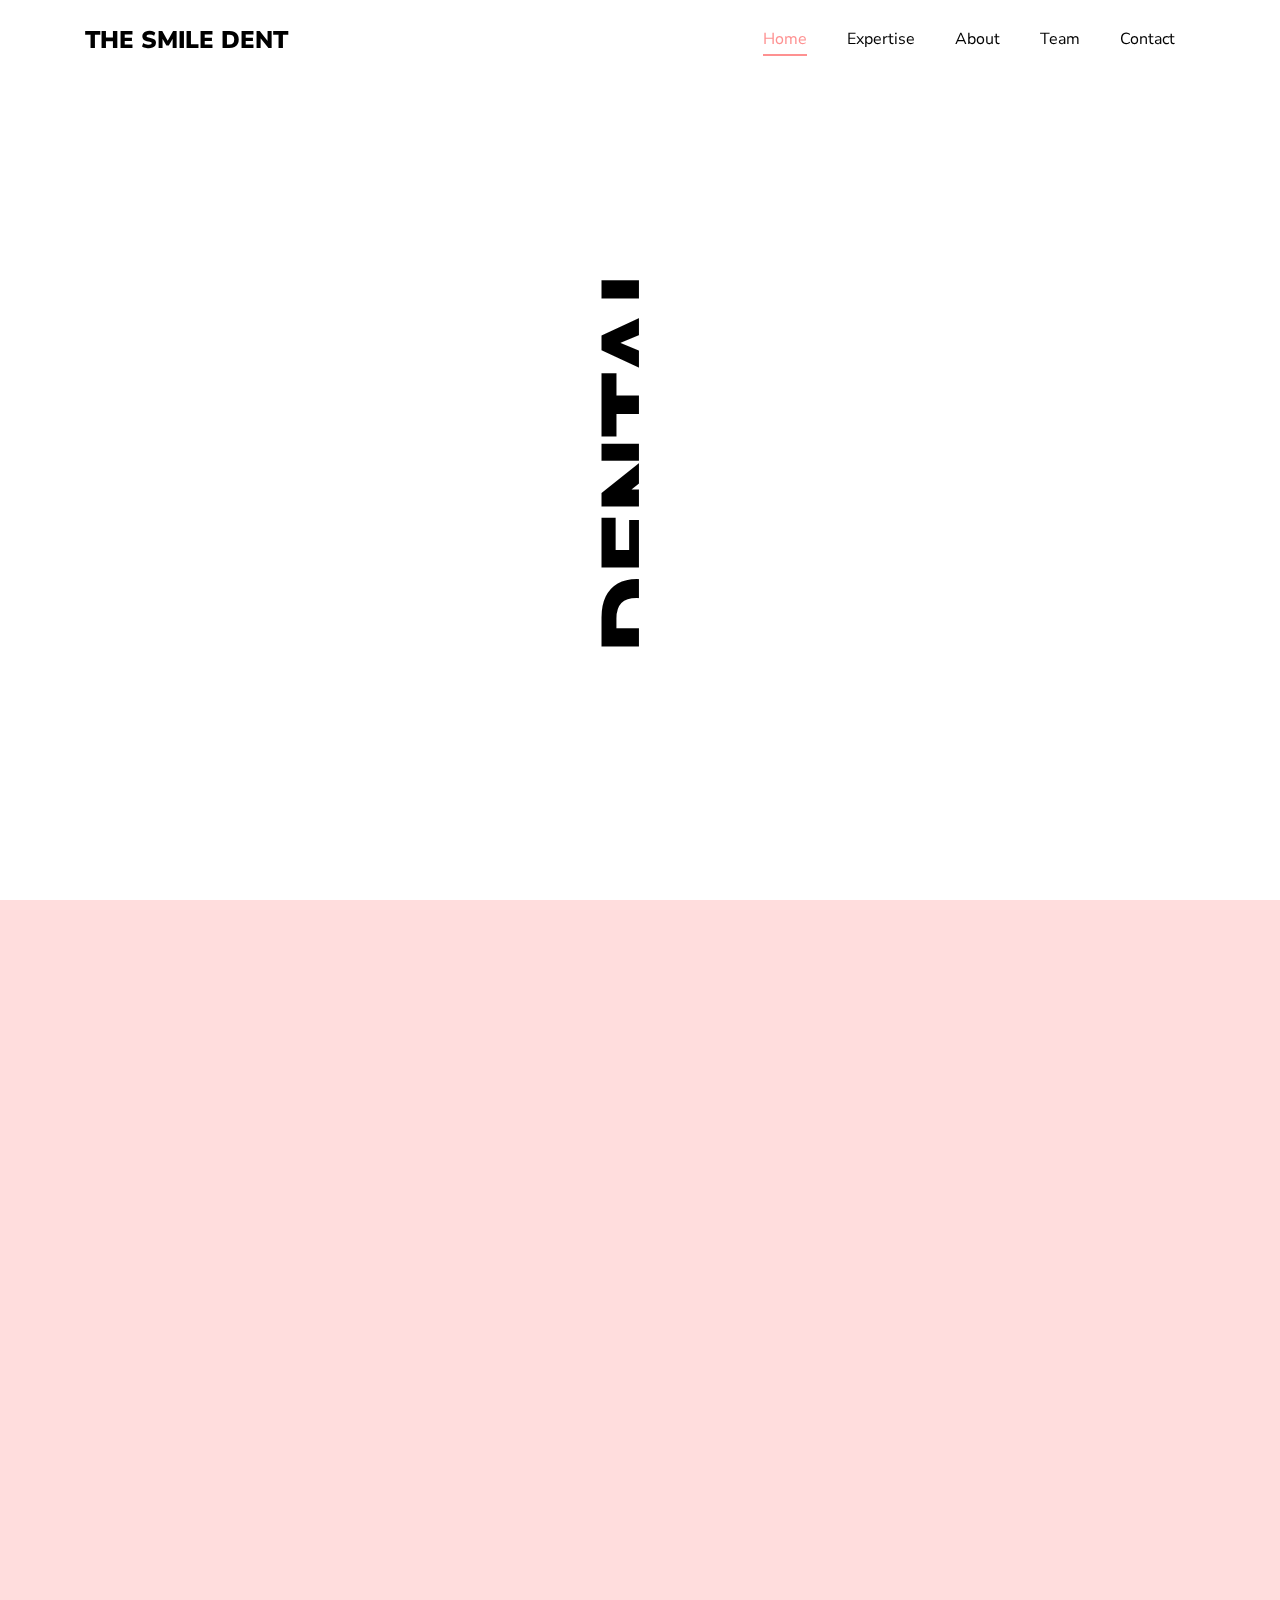
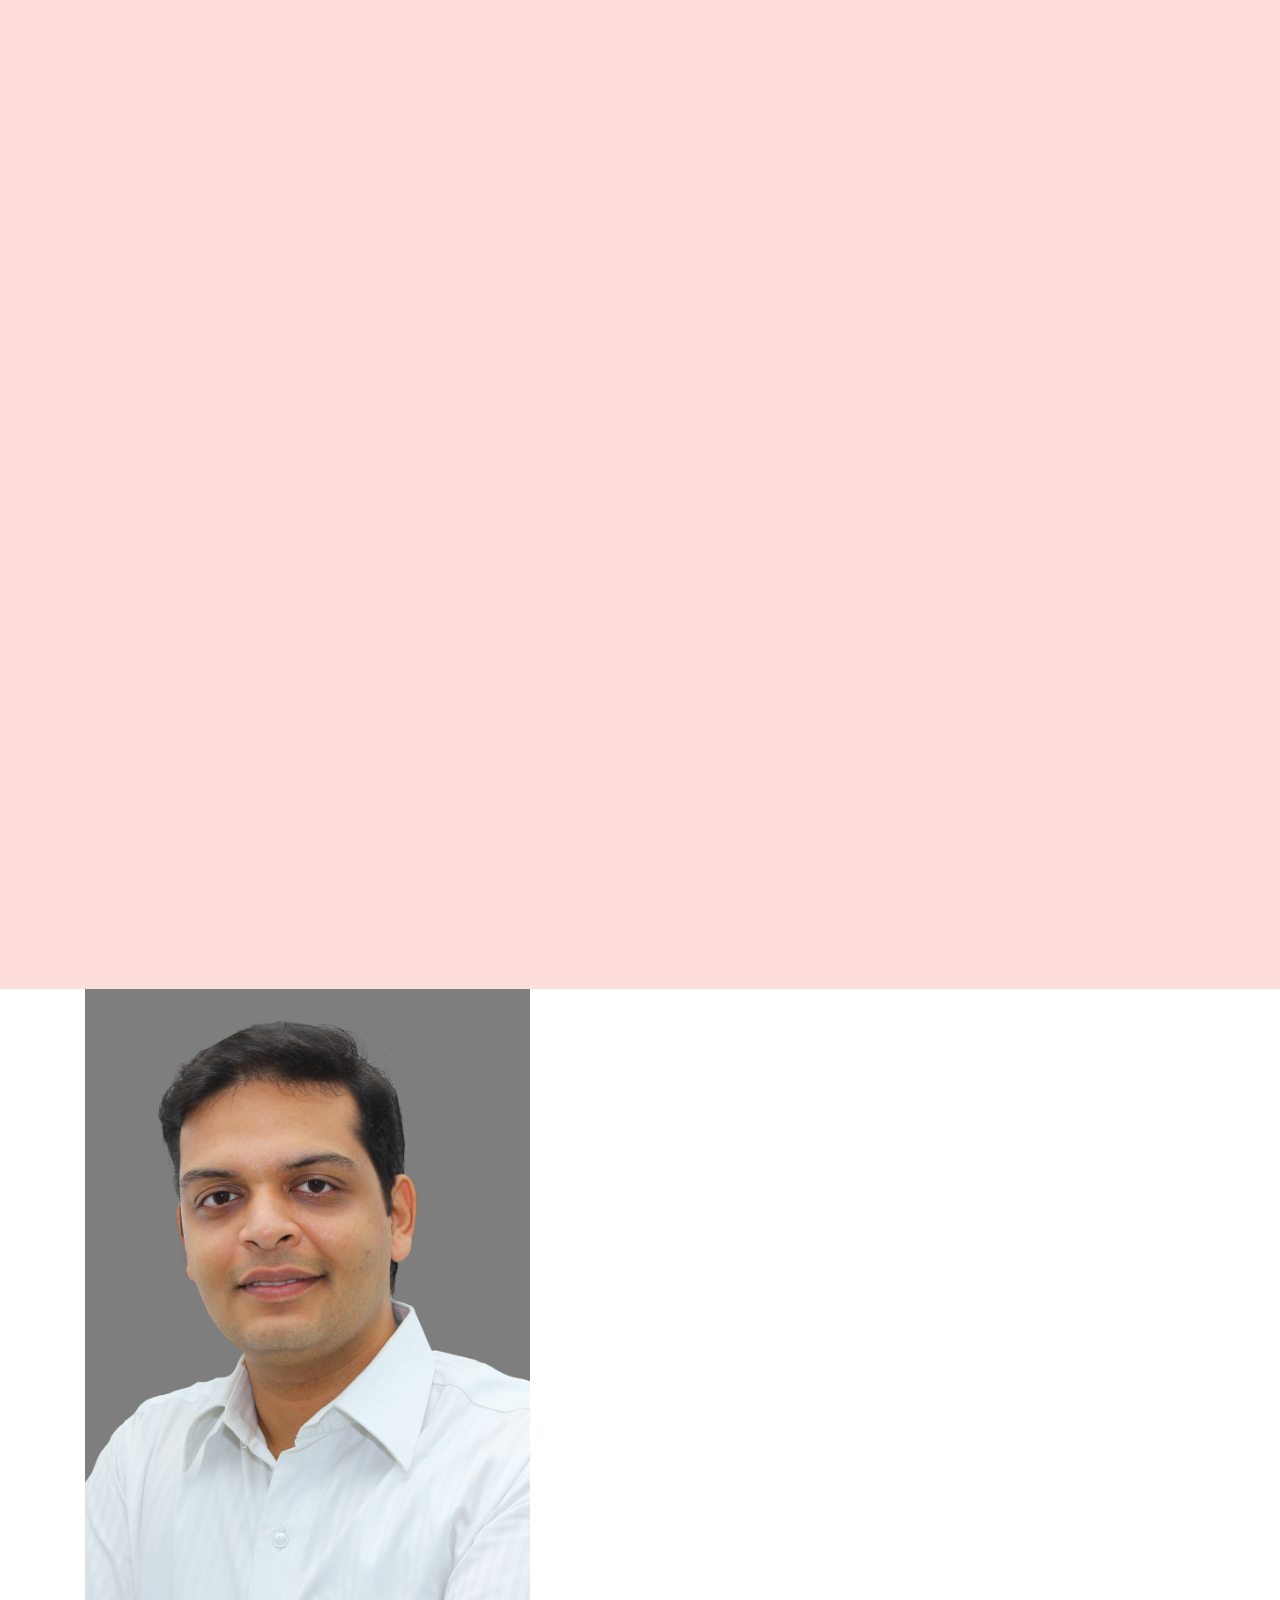
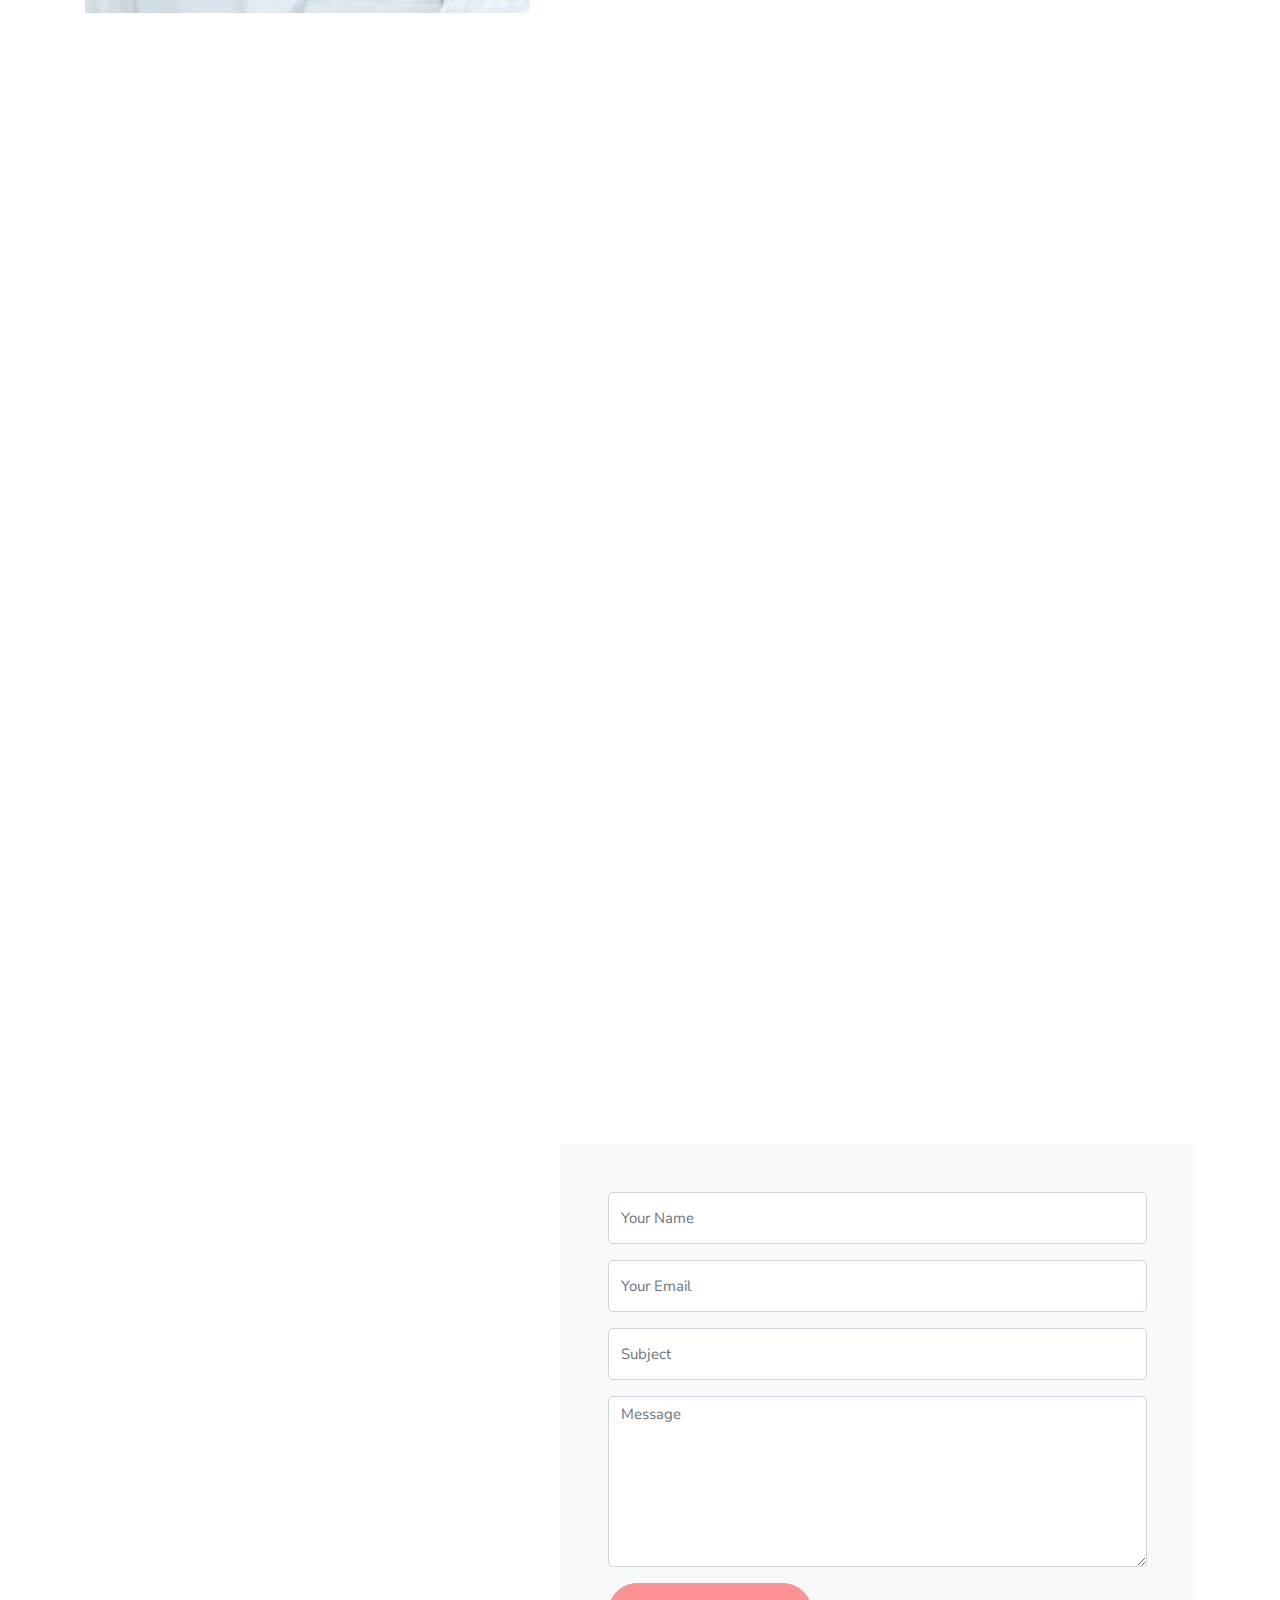
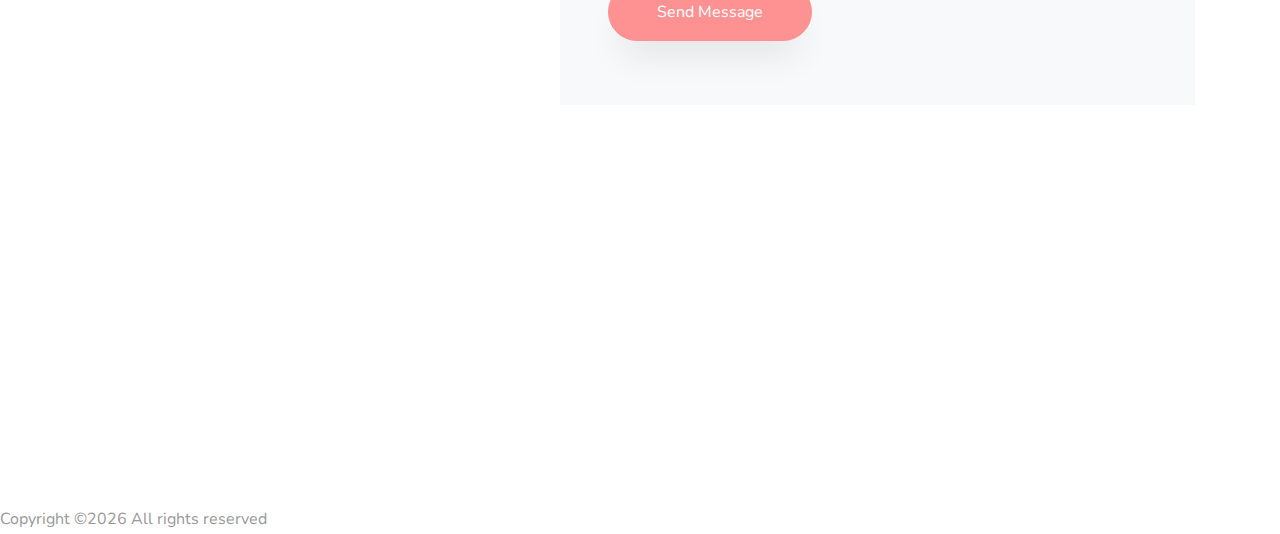
==== index.html @ e366b514 "suman" ====
<!DOCTYPE html>
<html lang="en">
  <head>
    <title>Dr. Suman Bohra</title>
    <meta charset="utf-8">
    <meta name="viewport" content="width=device-width, initial-scale=1, shrink-to-fit=no">
    
    <link href="https://fonts.googleapis.com/css?family=Nunito+Sans:200,300,400,600,700,800,900" rel="stylesheet">

    <link rel="stylesheet" href="css/open-iconic-bootstrap.min.css">
    <link rel="stylesheet" href="css/animate.css">
    
    <link rel="stylesheet" href="css/owl.carousel.min.css">
    <link rel="stylesheet" href="css/owl.theme.default.min.css">
    <link rel="stylesheet" href="css/magnific-popup.css">

    <link rel="stylesheet" href="css/aos.css">

    <link rel="stylesheet" href="css/ionicons.min.css">
    
    <link rel="stylesheet" href="css/flaticon.css">
    <link rel="stylesheet" href="css/icomoon.css">
    <link rel="stylesheet" href="css/style.css">
  </head>
  <body data-spy="scroll" data-target=".site-navbar-target" data-offset="300">
	  
	  
    <nav class="navbar navbar-expand-lg navbar-dark ftco_navbar bg-dark ftco-navbar-light site-navbar-target" id="ftco-navbar">
	    <div class="container">
	      <a class="navbar-brand" href="index.html">The Smile Dent</a>
	      <button class="navbar-toggler js-fh5co-nav-toggle fh5co-nav-toggle" type="button" data-toggle="collapse" data-target="#ftco-nav" aria-controls="ftco-nav" aria-expanded="false" aria-label="Toggle navigation">
	        <span class="oi oi-menu"></span> Menu
	      </button>

	      <div class="collapse navbar-collapse" id="ftco-nav">
	        <ul class="navbar-nav nav ml-auto">
	          <li class="nav-item"><a href="#home-section" class="nav-link"><span>Home</span></a></li>
<!-- 	          <li class="nav-item"><a href="#programs-section" class="nav-link"><span>Programs</span></a></li>
 -->	          
 <!-- <li class="nav-item"><a href="#services-section" class="nav-link"><span>Services</span></a></li> -->
	          <li class="nav-item"><a href="#schedule-section" class="nav-link"><span>Expertise</span></a></li>
	          <li class="nav-item"><a href="#about-section" class="nav-link"><span>About</span></a></li>
	          <li class="nav-item"><a href="#coaches-section" class="nav-link"><span>Team</span></a></li>
	          <li class="nav-item"><a href="#contact-section" class="nav-link"><span>Contact</span></a></li>
	        </ul>
	      </div>
	    </div>
	  </nav>
	  <section id="home-section" class="hero">
		  <div class="home-slider js-fullheight owl-carousel">
	      <div class="slider-item js-fullheight">
	      	<div class="overlay"></div>
	        <div class="container-fluid p-0">
	          <div class="row d-md-flex no-gutters slider-text js-fullheight align-items-center justify-content-end" data-scrollax-parent="true">
	          	<div class="one-third order-md-last img js-fullheight" style="background-image:url(images/suman_1.jpg);">
	          		<h3 class="vr" style="background-image: url(images/divider.jpg);">DENTAL</h3>
	          	</div>
		          <div class="one-forth d-flex js-fullheight align-items-center ftco-animate" data-scrollax=" properties: { translateY: '70%' }">
		          	<div class="text">
		          		<span class="subheading">Dr. Suman Bohra</span>
			            <h1 class="mb-4 mt-3">Get A <span>Clear</span> White <span>Teeth</span></h1>
			            <p>Real happiness is when my patients say they are able to eat comfortably now</p>
			            
<!-- 			            <p><a href="#" class="btn btn-primary px-5 py-3 mt-3">Join with us</a></p>
 -->		            </div>
		          </div>
	        	</div>
	        </div>
	      </div>

	      <div class="slider-item js-fullheight">
	      	<div class="overlay"></div>
	        <div class="container-fluid p-0">
	          <div class="row d-flex no-gutters slider-text js-fullheight align-items-center justify-content-end" data-scrollax-parent="true">
	          	<div class="one-third order-md-last img js-fullheight" style="background-image:url(images/suman_5.jpg);">
	          		<h3 class="vr" style="background-image: url(images/divider.jpg);">CLINIC</h3>
	          	</div>
		          <div class="one-forth d-flex js-fullheight align-items-center ftco-animate" data-scrollax=" properties: { translateY: '70%' }">
		          	<div class="text">
		          		<span class="subheading">Dr. Suman Bohra</span>
			            <h1 class="mb-4 mt-3">Pain is <span>Temporary</span> But Glory is <span>Forever</span></h1>
			            <p>We are best known for the our GENTLENESS with which we treat you</p>
			            
<!-- 			            <p><a href="#" class="btn btn-primary px-5 py-3 mt-3">Join with us</a></p>
 -->		            </div>
		          </div>
	        	</div>
	        </div>
	      </div>
	    </div>
    </section>
		
<!-- 		<section class="ftco-section ftco-services ftco-no-pt ftco-no-pb">
      <div class="container">
        <div class="row no-gutters services-section">
          <div class="col-md-4 d-flex align-self-stretch ftco-animate">
            <div class="media block-6 services text-center d-block">
              <div class="icon"><span class="flaticon-body"></span></div>
              <div class="media-body">
                <h3 class="heading mb-3">Free CheckUP</h3>
                <p>A small river named Duden flows by their place and supplies it with the necessary regelialia. It is a paradisematic country, in which roasted parts of sentences fly into your mouth.</p>
                <p><a href="#" class="btn btn-primary">Read more</a></p>
              </div>
            </div>      
          </div>
          <div class="col-md-4 d-flex align-self-stretch ftco-animate">
            <div class="media block-6 services services-2 text-center d-block">
              <div class="icon"><span class="flaticon-diet"></span></div>
              <div class="media-body">
                <h3 class="heading mb-3">35% Discount</h3>
                <p>A small river named Duden flows by their place and supplies it with the necessary regelialia. It is a paradisematic country, in which roasted parts of sentences fly into your mouth.</p>
                <p><a href="#" class="btn btn-primary">Read more</a></p> 
              </div>
            </div>    
          </div>
          <div class="col-md-4 d-flex align-self-stretch ftco-animate">
            <div class="media block-6 services text-center d-block">
              <div class="icon"><span class="flaticon-running"></span></div>
              <div class="media-body">
                <h3 class="heading mb-3">Free Testing</h3>
                <p>A small river named Duden flows by their place and supplies it with the necessary regelialia. It is a paradisematic country, in which roasted parts of sentences fly into your mouth.</p>
                <p><a href="#" class="btn btn-primary">Read more</a></p> 
              </div>
            </div>      
          </div>
        </div>
      </div>
    </section>
 -->

		<section class="ftco-section ftco-schedule" id="schedule-section">
      <div class="container">
        <div class="row justify-content-center pb-5">
	        <div class="col-md-12 heading-section text-center ftco-animate">
	        	<span class="subheading">Expertise</span>
	          <h2 class="mb-4">We are Experts at</h2>
	          <p>Far far away, behind the word mountains, far from the countries Vokalia and Consonantia</p>
	        </div>
	      </div>
	      <div class="ftco-schedule">
					<div class="row">
            <div class="col-md-4 nav-link-wrap">
	            <div class="nav flex-column nav-pills" id="v-pills-tab" role="tablist" aria-orientation="vertical">
	              <a class="nav-link ftco-animate active" id="v-pills-8-tab" data-toggle="pill" href="#v-pills-8" role="tab" aria-controls="v-pills-8" aria-selected="true">Dental Implants <span></span></a>

	              <a class="nav-link ftco-animate" id="v-pills-9-tab" data-toggle="pill" href="#v-pills-9" role="tab" aria-controls="v-pills-9" aria-selected="false">Cosmetic Surgery <span></span></a>

	              <a class="nav-link ftco-animate" id="v-pills-10-tab" data-toggle="pill" href="#v-pills-10" role="tab" aria-controls="v-pills-10" aria-selected="false">Complete Bit Reconstruction <span></span></a>

	              <a class="nav-link ftco-animate" id="v-pills-11-tab" data-toggle="pill" href="#v-pills-11" role="tab" aria-controls="v-pills-11" aria-selected="false">Smile design/ Dental veneers<span></span></a>

	              <a class="nav-link ftco-animate" id="v-pills-12-tab" data-toggle="pill" href="#v-pills-12" role="tab" aria-controls="v-pills-12" aria-selected="false">Replacement of missing teeth<span></span></a>

	              <a class="nav-link ftco-animate" id="v-pills-13-tab" data-toggle="pill" href="#v-pills-13" role="tab" aria-controls="v-pills-13" aria-selected="false">Dental sleep apnea<span></span></a>

                <a class="nav-link ftco-animate" id="v-pills-14-tab" data-toggle="pill" href="#v-pills-14" role="tab" aria-controls="v-pills-14" aria-selected="false">Orofacial<span></span></a>

                <a class="nav-link ftco-animate" id="v-pills-15-tab" data-toggle="pill" href="#v-pills-15" role="tab" aria-controls="v-pills-14" aria-selected="false">Root canal treatment<span></span></a>

                <a class="nav-link ftco-animate" id="v-pills-16-tab" data-toggle="pill" href="#v-pills-16" role="tab" aria-controls="v-pills-16" aria-selected="false">Teeth Alignment<span></span></a>

              <a class="nav-link ftco-animate" id="v-pills-17-tab" data-toggle="pill" href="#v-pills-17" role="tab" aria-controls="v-pills-17" aria-selected="false">Others<span></span></a>
	            </div>
	          </div>
	          <div class="col-md-8 tab-wrap">
	            
	            <div class="tab-content" id="v-pills-tabContent">

	              <div class="tab-pane fade show active" id="v-pills-8" role="tabpanel" aria-labelledby="day-8-tab">
	              	<div class="coach-wrap ftco-animate d-sm-flex">
	              		<div class="img coach-img" style="background-image: url(images/writeuppart2/implants_1.jpg);"></div>
	              		<div class="text pl-md-5">
<!-- 	              			<span class="time">08:00AM - 10:00AM</span>
 -->	              			<h2><a href="#">What is it?</a></h2>
	              			<p>Dental Implants is the most preferred modern way for replacing the
missing teeth. They are tissue friendly titanium structures which when inserted in the jaw bone
acts as a artificial root on which the tooth is fixed..</p>
	              		</div>
	              	</div>
	              	<div class="coach-wrap ftco-animate d-sm-flex">
	              		<div class="img coach-img" style="background-image: url(images/writeuppart2/implants_2.jpg);"></div>
	              		<div class="text pl-md-5">
<!-- 	              			<span class="time">08:00AM - 10:00AM</span>
 -->	              			<h2><a href="#">Benefits</a></h2>

	              			<span class="icon-paper-plane"></span>&emsp;Fixed replacement of missing teeth( single/multiple teeth in one or both the jaws)<br>
                      <span class="icon-paper-plane"></span>&emsp;Improves chewing efficiency<br>
                      <span class="icon-paper-plane"></span>&emsp;Preserves and maintains your bone and gums<br>
                      <span class="icon-paper-plane"></span>&emsp;Your adjacent teeth are not disturbed during the entire procedure unlike crowns and bridges.<br>
	              		</ul>
	              		</div>
	              	</div>
	              	<div class="coach-wrap ftco-animate d-sm-flex">
	              		<div class="img coach-img" style="background-image: url(images/writeuppart2/implants_2.jpg);"></div>
	              		<div class="text pl-md-5">
	              			<!-- <span class="time">08:00AM - 10:00AM</span> -->
	              			<h2><a href="#">FAQs</a></h2>
	              			<span class="icon-paper-plane"></span>&emsp;<b>Are dental implants procedure painful?</b> Dental implant procedures is relatively simple when compared to dental extractions<br>
                      <span class="icon-paper-plane"></span>&emsp;<b>Is there a age limit for dental implant procedure?</b> Age is not a limit to undergo dental implant procedure. The only important factor is that the person should be healthy and should not have any major systemic disease.<br>
                      <span class="icon-paper-plane"></span>&emsp;<b>Can I get my artificial Teeth in the same day?</b> YES...if your bone quality is good our team can provide you a artificial fixed teeth the same day of implant surgery.  <br>
                      <span class="icon-paper-plane"></span>&emsp;<b>Best time to place an Implant</b> Best time to place an implant is during the time of tooth extraction itself as it can avoid bone-loss which normally occurs after tooth extraction.<br>  
                      <span class="icon-paper-plane"></span>&emsp;<b>I got my tooth removed few months/years back can I undergo dental implants procedure now?</b>  Most often bone-loss occurs if u don’t replace your missing tooth immediately. In those cases an additional bone and gum grafting procedure is required to re-build the lost bone and then place an implant. 
	              		</div>
	              	</div>
	              </div>

	              <div class="tab-pane fade" id="v-pills-9" role="tabpanel" aria-labelledby="v-pills-day-9-tab">
	              	<div class="coach-wrap ftco-animate d-sm-flex">
	              		<div class="img coach-img" style="background-image: url(images/writeuppart2/cosmetic_2.jpg);"></div>
	              		<div class="text pl-md-5">
	              			<h2><a href="#">What is cosmetic dentistry all about?</a></h2>
	              			<p>Creating  a smile that becomes your identity. It’s all about making one to “feel good” and “being confident”.</p>
	              		</div>
	              	</div>
	              	<div class="coach-wrap ftco-animate d-sm-flex">
	              		<div class="img coach-img" style="background-image: url(images/writeuppart2/cosmetic_1.jpg);"></div>
	              		<div class="text pl-md-5">
	              			<h2><a href="#">Titbits!</a></h2>
	              			<span class="icon-paper-plane"></span>&emsp;<b>What makes Dr.Suman and his team unique when it comes to Cosmetic dentistry?</b>
  Understanding the needs of the patient and in-depth knowledge of colour science of various advanced dental restorative materials and technology to get a perfect natural looking restoration both in terms of function and esthetics. <br>
                      <span class="icon-paper-plane"></span>&emsp;<b>Do  you have Crooked teeth, fractured or discoloured teeth ,Gummy smile ?</b>
Depending upon the given clinical situation and need our team will use a combination of treatment modalities to achieve a ideal outcome. It might involve a simple tooth coloured filling, bleaching, laser depigmentations or braces in combinations.<br>
                      <span class="icon-paper-plane"></span>&emsp;<b>Is there a age limit for Cosmetic dental procedures?</b>
There is no age limit- as long as your gums and teeth are healthy it can be done. 

	              		</div>
	              	</div>
<!-- 	              	<div class="coach-wrap ftco-animate d-sm-flex">
	              		<div class="img coach-img" style="background-image: url(images/trainer-2.jpg);"></div>
	              		<div class="text pl-md-5">
	              			<h2><a href="#">Basic Exercies for Begginer</a></h2>
	              			<p>A small river named Duden flows by their place and supplies it with the necessary regelialia. It is a paradisematic country, in which roasted parts of sentences fly into your mouth.</p>
	              			<h3 class="coach-name">&mdash; <a href="#">Jason Davis</a> <span class="position">Body Building</span></h3>
	              		</div>
	              	</div> -->
	              </div>

	              <div class="tab-pane fade" id="v-pills-10" role="tabpanel" aria-labelledby="v-pills-day-10-tab">
	              	<div class="coach-wrap ftco-animate d-sm-flex">
	              		<div class="img coach-img" style="background-image: url(images/writeuppart2/cbr.jpg);"></div>
	              		<div class="text pl-md-5">
	              			<h2><a href="#">How it is done?</a></h2>
	              			  Dr.Suman first takes a complete history to identify the cause and the amount of tooth structure that is lost and depending on that he customizes a treatment plan for you. Based on the plan he explains you what are the various options and guides you to choose a plan that is best for you.

	              		</div>
	              	</div>
	              	<div class="coach-wrap ftco-animate d-sm-flex">
	              		<div class="img coach-img" style="background-image: url(images/writeuppart2/cbr.jpg);"></div>
	              		<div class="text pl-md-5">
	              			<h2><a href="#">Does it mean all the worn and damaged teeth will be removed?</a></h2>
	              			
NO...Preserving and retaining your natural teeth as much as possible is always our primary goal. Our aim to rebuild the structure that is lost utilizing your remaining healthy teeth.

	              		</div>
	              	</div>
	              	<div class="coach-wrap ftco-animate d-sm-flex">
	              		<div class="img coach-img" style="background-image: url(images/writeuppart2/cbr.jpg);"></div>
	              		<div class="text pl-md-5">
	              			<h2><a href="#">Can I eat and chew after my bite reconstruction?</a></h2>

YES...The whole idea of bite reconstruction therapy  is to make you eat comfortable and feel good. 

	              		</div>
	              	</div>
	              </div>

	              <div class="tab-pane fade" id="v-pills-11" role="tabpanel" aria-labelledby="v-pills-day-11-tab">
	              	<div class="coach-wrap ftco-animate d-sm-flex">
	              		<div class="img coach-img" style="background-image: url(images/writeuppart2/cosmetic_1.jpg);"></div>
	              		<div class="text pl-md-5">
	              			<h2><a href="#">How can I improve my smile?</a></h2>
                  You can now improve your smile by altering the colour, shape, size of your teeth with  the help of dental ceramic veneers.
	              		</div>
	              	</div>
	              	<div class="coach-wrap ftco-animate d-sm-flex">
	              		<div class="img coach-img" style="background-image: url(images/writeuppart2/cosmetic_1.jpg);"></div>
	              		<div class="text pl-md-5">
	              			<h2><a href="#">Smile makeover how is it done</a></h2>
	              			We follow a unique protocol. We initially have  a in-depth understanding the kind of smile which our client desires. Then we collect all the records like your photographs, teeth and biting position. Based on this we analyze and design your smile in specialized software and come up with a trial smile for you to look and feel it.... Once you approve this then only your real treatment begins.
	              		</div>
	              	</div>
	              	<div class="coach-wrap ftco-animate d-sm-flex">
	              		<div class="img coach-img" style="background-image: url(images/writeuppart2/cosmetic_1.jpg);"></div>
	              		<div class="text pl-md-5">
	              			<h2><a href="#">Does smile makeover with dental veneers will affect/damage my healthy teeth? </a></h2>
	              			Absolutely NO...The beauty of this treatment is that they least minimal or sometimes non-invasive. Which means it will not damage nor affect your teeth.</h3>
	              		</div>
	              	</div>
                  <div class="coach-wrap ftco-animate d-sm-flex">
                    <div class="img coach-img" style="background-image: url(images/writeuppart2/cosmetic_1.jpg);"></div>
                    <div class="text pl-md-5">
                      <h2><a href="#">Does smile makeover with dental veneers will affect/damage my healthy teeth? </a></h2>
                      Absolutely NO...The beauty of this treatment is that they least minimal or sometimes non-invasive. Which means it will not damage nor affect your teeth.</h3>
                    </div>
                  </div>
	              </div>

	              <div class="tab-pane fade" id="v-pills-12" role="tabpanel" aria-labelledby="v-pills-day-12-tab">
	              	<div class="coach-wrap ftco-animate d-sm-flex">
	              		<div class="img coach-img" style="background-image: url(images/writeuppart2/DENTURES.jpg);"></div>
	              		<div class="text pl-md-5">
	              			<h2><a href="#">What are the ways to replace my missing teeth?</a></h2>
	              			<span class="icon-paper-plane"></span>&emsp;removable dentures<br>
                <span class="icon-paper-plane"></span>&emsp;fixed replacement using neighbouring teeth or  Dental Implants.

	              		</div>
	              	</div>
	              	<div class="coach-wrap ftco-animate d-sm-flex">
	              		<div class="img coach-img" style="background-image: url(images/writeuppart2/DENTURES.jpg);"></div>
	              		<div class="text pl-md-5">
	              			<h2><a href="#">What is the most preferred way to replace a missing teeth?</a></h2>
	              			 Dental implants are the most preferred way to replace a missing teeth as the neighbouring teeth are left untouched.
	              		</div>
	              	</div>
	              	<div class="coach-wrap ftco-animate d-sm-flex">
	              		<div class="img coach-img" style="background-image: url(images/writeuppart2/DENTURES.jpg);"></div>
	              		<div class="text pl-md-5">
	              			<h2><a href="#">What will happen if I don’t replace my missing teeth?</a></h2>
	              			First initial few months/years nothing might be noticed but gradually the bone where the teeth was removed is lost and neighbouring teeth might tilt in the empty space and the alignment changes.
	              		</div>
	              	</div>
                  <div class="coach-wrap ftco-animate d-sm-flex">
                    <div class="img coach-img" style="background-image: url(images/writeuppart2/DENTURES.jpg);"></div>
                    <div class="text pl-md-5">
                      <h2><a href="#">My dentures are loose is there any solution? </a></h2>
                      Dental Implants can act as an anchorage and give support to the dentures
                    </div>
                  </div>
                  <div class="coach-wrap ftco-animate d-sm-flex">
                    <div class="img coach-img" style="background-image: url(images/writeuppart2/DENTURES.jpg);"></div>
                    <div class="text pl-md-5">
                      <h2><a href="#">Can I get my removable dentures fully fixed?</a></h2>
                       With dental implants therapy it is now possible to get your dentures fully fixed.
                    </div>
                  </div>
	              </div>

	              <div class="tab-pane fade" id="v-pills-13" role="tabpanel" aria-labelledby="v-pills-day-13-tab">
	              	<div class="coach-wrap ftco-animate d-sm-flex">
	              		<div class="img coach-img" style="background-image: url(images/writeuppart2/snoring.jpg);"></div>
	              		<div class="text pl-md-5">
	              			<h2><a href="#">What is snoring?</a></h2>
	              			A hoarse sound from nose or mouth that occurs when breathing is partially obstructed while sleeping.
	              		</div>
	              	</div>
	              	<div class="coach-wrap ftco-animate d-sm-flex">
	              		<div class="img coach-img" style="background-image: url(images/writeuppart2/snoring1.jpg);"></div>
	              		<div class="text pl-md-5">
	              			<h2><a href="#">What if I leave my snoring untreated ?</a></h2>
	              			If left untreated snoring can often escalates to full OSA where the narrow airway is now completely blocked.
	              		</div>
	              	</div>
	              	<div class="coach-wrap ftco-animate d-sm-flex">
	              		<div class="img coach-img" style="background-image: url(images/writeuppart2/snoring2.jpg);"></div>
	              		<div class="text pl-md-5">
	              			<h2><a href="#">What is obstructive sleep apnea (OSA)?</a></h2>
	              			It is a condition when the body stops breathing  for few seconds and this episodes continues the whole night.
	              		</div>
	              	</div>
                  <div class="coach-wrap ftco-animate d-sm-flex">
                    <div class="img coach-img" style="background-image: url(images/writeuppart2/snoring3.jpg);"></div>
                    <div class="text pl-md-5">
                      <h2><a href="#">Are dental appliances effective in stopping snoring ? </a></h2>
                      Yes..Mandibular advancement devices are very effective and proven to control snoring to great extent.
                    </div>
                  </div>
	              </div>

	              <div class="tab-pane fade" id="v-pills-14" role="tabpanel" aria-labelledby="v-pills-day-14-tab">
	              	<div class="coach-wrap ftco-animate d-sm-flex">
	              		<div class="img coach-img" style="background-image: url(images/writeuppart2/orofacial1.jpg);"></div>
	              		<div class="text pl-md-5">
	              			<h2><a href="#">Does all the pain that is felt in Face and around the TMJ is only because of teeth ?</a></h2>
	              			No...There are various other  medical conditions which often refer pain to face and associated structures..
	              		</div>
	              	</div>
	              	<div class="coach-wrap ftco-animate d-sm-flex">
	              		<div class="img coach-img" style="background-image: url(images/writeuppart2/orofacial2.jpg);"></div>
	              		<div class="text pl-md-5">
	              			<h2><a href="#">Who does a dental pain differ from any other pain in face ?</a></h2>
	              			Dental pain typically arises from a decayed or affected teeth whereas  the facial pain persists even  when the teeth looks generally healthy.  
	              		</div>
	              	</div>
	              	<div class="coach-wrap ftco-animate d-sm-flex">
	              		<div class="img coach-img" style="background-image: url(images/writeuppart2/orofacial3.jpg);"></div>
	              		<div class="text pl-md-5">
	              			<h2><a href="#">How is the TMJ/orofacial pain treated ?</a></h2>
	              			Based on elaborate medical/dental history the first and primary step is to differentiate the origin and cause of the pain. Based on this diagnosis a treatment plan is prescribed.
	              		</div>
	              	</div>
	              </div>


                <div class="tab-pane fade" id="v-pills-15" role="tabpanel" aria-labelledby="v-pills-day-15-tab">
                  <div class="coach-wrap ftco-animate d-sm-flex">
                    <div class="img coach-img" style="background-image: url(images/writeuppart2/root-canal-treatment.jpg);"></div>
                    <div class="text pl-md-5">
                      <h2><a href="#">What is Root Canal treatment?</a></h2>
                      When a tooth is damaged because of caries and left untreated the infection spreads to the root and the nerve is affected and causes pain. Sometimes fractured teeth also injures the nerve. In such cases to resolve the pain and infection the entire canal is cleaned and filled with a biocompatible material. 
                    </div>
                  </div>
                  <div class="coach-wrap ftco-animate d-sm-flex">
                    <div class="img coach-img" style="background-image: url(images/writeuppart2/root-canal-treatment.jpg);"></div>
                    <div class="text pl-md-5">
                      <h2><a href="#">Benefits of root canal treatment</a></h2>
 The biggest advantage of Root Canal Treatment  is that your natural teeth can be saved and brought back to function despite being infected or fractured.
                    </div>
                  </div>
                  <div class="coach-wrap ftco-animate d-sm-flex">
                    <div class="img coach-img" style="background-image: url(images/writeuppart2/root-canal-treatment.jpg);"></div>
                    <div class="text pl-md-5">
                      <h2><a href="#">How may visits  root canal treatment requires?</a></h2>
                    Root canal treatments can be completed in single visit and it takes an hour to complete. However if there are any signs of active infection we prefer two visits.
                    </div>
                  </div>
                  <div class="coach-wrap ftco-animate d-sm-flex">
                    <div class="img coach-img" style="background-image: url(images/writeuppart2/root-canal-treatment.jpg);"></div>
                    <div class="text pl-md-5">
                      <h2><a href="#">    Are root canal treatment painful?</a></h2>
                    Root canal treatment  is generally  PAIN-Free as it is done under local anaesthesia.
                    </div>
                  </div>
                </div>



                <div class="tab-pane fade" id="v-pills-16" role="tabpanel" aria-labelledby="v-pills-day-16-tab">
                  <div class="coach-wrap ftco-animate d-sm-flex">
                    <div class="img coach-img" style="background-image: url(images/writeuppart2/cosmetic_1.jpg);"></div>
                    <div class="text pl-md-5">
                      <h2><a href="#">What are the problems if my teeth are crooked?</a></h2>
People with crooked teeth often complain about  difficulty in brushing, pronouncing few specific words, difficulty in closing lips etc                    </div>
                  </div>
                  <div class="coach-wrap ftco-animate d-sm-flex">
                    <div class="img coach-img" style="background-image: url(images/writeuppart2/cosmetic_1.jpg);"></div>
                    <div class="text pl-md-5">
                      <h2><a href="#">What are the ways to align my teeth?</a></h2>
There are various types of braces in which your teeth can be aligned like Metal braces, Ceramic braces and transparent aligners. 
                    </div>
                  </div>
                  <div class="coach-wrap ftco-animate d-sm-flex">
                    <div class="img coach-img" style="background-image: url(images/writeuppart2/cosmetic_1.jpg);"></div>
                    <div class="text pl-md-5">
                      <h2><a href="#">Until what age can I align my teeth ?</a></h2>
There is no age limit to align your teeth. All that is needed is that your teeth and gums should be healthy.                     </div>
                  </div>
                  <div class="coach-wrap ftco-animate d-sm-flex">
                    <div class="img coach-img" style="background-image: url(images/writeuppart2/cosmetic_1.jpg);"></div>
                    <div class="text pl-md-5">
                      <h2><a href="#">What is so unique with the braces therapy at The Smile Dent?</a></h2>
Based on our analysis of your dentition we customize these braces specifically for you according to your desired  tooth movement. It helps in achieving complete control of your tooth movement.
                    </div>
                  </div>
                </div>


                <div class="tab-pane fade" id="v-pills-17" role="tabpanel" aria-labelledby="v-pills-day-17-tab">
                  <div class="coach-wrap ftco-animate d-sm-flex">
                    <div class="img coach-img" style="background-image: url(images/writeuppart2/cosmetic_2.jpg);"></div>
                    <div class="text pl-md-5">
                      <h2><a href="#">Gum therapies</a></h2>
                    </div>
                  </div>
                  <div class="coach-wrap ftco-animate d-sm-flex">
                    <div class="img coach-img" style="background-image: url(images/writeuppart2/cbr.jpg);"></div>
                    <div class="text pl-md-5">
                      <h2><a href="#">Kids dentistry</a></h2>
                    </div>
                  </div>
                  <div class="coach-wrap ftco-animate d-sm-flex">
                    <div class="img coach-img" style="background-image: url(images/writeuppart2/cosmetic_1.jpg);"></div>
                    <div class="text pl-md-5">
                      <h2><a href="#">General dentistry</a></h2>
                    </div>
                  </div>
                </div>

	            </div>
	          </div>
	        </div>
        </div>
	    </div>
    </section>

		<section class="ftco-counter img ftco-section ftco-no-pt ftco-no-pb" id="about-section">
    	<div class="container">
    		<div class="row d-flex">
    			<div class="col-md-6 col-lg-5 d-flex">
    				<div class="img d-flex align-self-stretch align-items-center" style="background-image:url(images/suman_4.jpg);">
    				</div>
    			</div>
    			<div class="col-md-6 col-lg-7 pl-lg-5 py-5">
    				<div class="py-md-5">
	    				<div class="row justify-content-start pb-3">
			          <div class="col-md-12 heading-section ftco-animate">
			          	<span class="subheading">Few Words About Me</span>
			            <h2 class="mb-4" style="font-size: 34px; text-transform: capitalize;">Bringings smiles for past <span class="number" data-number="20">0</span> Years</h2>
                    <p>Dr.Suman Bohra is a certified specialist in Prosthodontics. He received his Bachelor of Dental Surgery and Masters degree from Sri Ramachandra University. </p>
                      <p>A passionate and skilled clinician in the field of Dental Implants and cosmetic dentistry in which he is been trained extensively nationally and internationally. His keen interest and primary focus is minimal invasive dentistry and applications of digital dental technology  in Implant Dentistry and routine dental procedures.</p>
                       <p>He devotes most of his leisure time in achieving a perfect blend of digital technology and traditional craftsmanship. Passion for his work is quite evident in the smile of his patients. </p>
			          </div>
			        </div>
		        </div>
	        </div>
        </div>
    	</div>
    </section>

<!--     <section class="ftco-section testimony-section">
      <div class="container">
        <div class="row justify-content-center pb-3">
          <div class="col-md-7 text-center heading-section heading-section-white ftco-animate">
          	<span class="subheading">Read testimonials</span>
            <h2 class="mb-4">What Client Says</h2>
          </div>
        </div>
        <div class="row ftco-animate justify-content-center">
          <div class="col-md-12">
            <div class="carousel-testimony owl-carousel ftco-owl">
              <div class="item">
                <div class="testimony-wrap text-center py-4 pb-5">
                  <div class="user-img" style="background-image: url(images/trainer_1.jpg)">
                    <span class="quote d-flex align-items-center justify-content-center">
                      <i class="icon-quote-left"></i>
                    </span>
                  </div>
                  <div class="text px-4 pb-5">
                    <p class="mb-4">Far far away, behind the word mountains, far from the countries Vokalia and Consonantia, there live the blind texts.</p>
                    <p class="name">Jeff Freshman</p>
                    <span class="position">Artist</span>
                  </div>
                </div>
              </div>
              <div class="item">
                <div class="testimony-wrap text-center py-4 pb-5">
                  <div class="user-img" style="background-image: url(images/trainer_2.jpg)">
                    <span class="quote d-flex align-items-center justify-content-center">
                      <i class="icon-quote-left"></i>
                    </span>
                  </div>
                  <div class="text px-4 pb-5">
                    <p class="mb-4">Far far away, behind the word mountains, far from the countries Vokalia and Consonantia, there live the blind texts.</p>
                    <p class="name">Jeff Freshman</p>
                    <span class="position">Artist</span>
                  </div>
                </div>
              </div>
              <div class="item">
                <div class="testimony-wrap text-center py-4 pb-5">
                  <div class="user-img" style="background-image: url(images/trainer_3.jpg)">
                    <span class="quote d-flex align-items-center justify-content-center">
                      <i class="icon-quote-left"></i>
                    </span>
                  </div>
                  <div class="text px-4 pb-5">
                    <p class="mb-4">Far far away, behind the word mountains, far from the countries Vokalia and Consonantia, there live the blind texts.</p>
                    <p class="name">Jeff Freshman</p>
                    <span class="position">Artist</span>
                  </div>
                </div>
              </div>
              <div class="item">
                <div class="testimony-wrap text-center py-4 pb-5">
                  <div class="user-img" style="background-image: url(images/trainer-1.jpg)">
                    <span class="quote d-flex align-items-center justify-content-center">
                      <i class="icon-quote-left"></i>
                    </span>
                  </div>
                  <div class="text px-4 pb-5">
                    <p class="mb-4">Far far away, behind the word mountains, far from the countries Vokalia and Consonantia, there live the blind texts.</p>
                    <p class="name">Jeff Freshman</p>
                    <span class="position">Artist</span>
                  </div>
                </div>
              </div>
              <div class="item">
                <div class="testimony-wrap text-center py-4 pb-5">
                  <div class="user-img" style="background-image: url(images/trainer_3.jpg)">
                    <span class="quote d-flex align-items-center justify-content-center">
                      <i class="icon-quote-left"></i>
                    </span>
                  </div>
                  <div class="text px-4 pb-5">
                    <p class="mb-4">Far far away, behind the word mountains, far from the countries Vokalia and Consonantia, there live the blind texts.</p>
                    <p class="name">Jeff Freshman</p>
                    <span class="position">Artist</span>
                  </div>
                </div>
              </div>
            </div>
          </div>
        </div>
      </div>
    </section> -->

    <section class="ftco-section" id="coaches-section">
    	<div class="container">
    		<div class="row justify-content-center pb-5">
          <div class="col-md-6 heading-section text-center ftco-animate">
          	<span class="subheading">Team</span>
            <h2 class="mb-4">Our team</h2>
            <p>Teamwork makes the dream work</p>
          </div>
        </div>
        <div class="row">
					<div class="col-md-6 col-lg-6 ftco-animate">
						<div class="staff">
							<div class="img-wrap d-flex align-items-stretch">
								<div class="img" style="background-image: url(images/abi.png);"></div>
							</div>
							<div class="text d-flex align-items-center pt-3 text-center">
								<div>
									<h3 class="mb-2">Abirami</h3>
									<span class="position mb-4">Doctor</span>
									<div class="faded">
										<ul class="ftco-social text-center">
			                <li class="ftco-animate"><a href="#"><span class="icon-twitter"></span></a></li>
			                <li class="ftco-animate"><a href="#"><span class="icon-facebook"></span></a></li>
			                <li class="ftco-animate"><a href="#"><span class="icon-google-plus"></span></a></li>
			                <li class="ftco-animate"><a href="#"><span class="icon-instagram"></span></a></li>
			              </ul>
		              </div>
		            </div>
							</div>
						</div>
					</div>
					<div class="col-md-6 col-lg-6 ftco-animate">
						<div class="staff">
							<div class="img-wrap d-flex align-items-stretch">
								<div class="img align-self-stretch" style="background-image: url(images/aysha.jpg);"></div>
							</div>
							<div class="text d-flex align-items-center pt-3 text-center">
								<div>
									<h3 class="mb-2">Aysha
                  </h3>
									<span class="position mb-4">Doctor</span>
									<div class="faded">
										<ul class="ftco-social text-center">
			                <li class="ftco-animate"><a href="#"><span class="icon-twitter"></span></a></li>
			                <li class="ftco-animate"><a href="#"><span class="icon-facebook"></span></a></li>
			                <li class="ftco-animate"><a href="#"><span class="icon-google-plus"></span></a></li>
			                <li class="ftco-animate"><a href="#"><span class="icon-instagram"></span></a></li>
			              </ul>
		              </div>
		            </div>
							</div>
						</div>
					</div>

				</div>
    	</div>
    </section>

<!--     <section class="ftco-section bg-light" id="blog-section">
      <div class="container">
        <div class="row justify-content-center mb-5 pb-5">
          <div class="col-md-7 heading-section text-center ftco-animate">
            <span class="subheading">Blog</span>
            <h2 class="mb-4">Our Blog</h2>
            <p>Far far away, behind the word mountains, far from the countries Vokalia and Consonantia</p>
          </div>
        </div>
        <div class="row d-flex">
          <div class="col-md-4 d-flex ftco-animate">
          	<div class="blog-entry justify-content-end">
              <a href="single.html" class="block-20" style="background-image: url('images/image_1.jpg');">
              </a>
              <div class="text float-right d-block">
              	<div class="d-flex align-items-center pt-2 mb-4 topp">
              		<div class="one mr-2">
              			<span class="day">04</span>
              		</div>
              		<div class="two">
              			<span class="yr">2019</span>
              			<span class="mos">april</span>
              		</div>
              	</div>
                <h3 class="heading"><a href="single.html">Why Lead Generation is Key for Business Growth</a></h3>
                <p>A small river named Duden flows by their place and supplies it with the necessary regelialia.</p>
                <div class="d-flex align-items-center mt-4 meta">
	                <p class="mb-0"><a href="#" class="btn btn-primary">Read More <span class="ion-ios-arrow-round-forward"></span></a></p>
	                <p class="ml-auto mb-0">
	                	<a href="#" class="mr-2">Admin</a>
	                	<a href="#" class="meta-chat"><span class="icon-chat"></span> 3</a>
	                </p>
                </div>
              </div>
            </div>
          </div>
          <div class="col-md-4 d-flex ftco-animate">
          	<div class="blog-entry justify-content-end">
              <a href="single.html" class="block-20" style="background-image: url('images/image_2.jpg');">
              </a>
              <div class="text float-right d-block">
              	<div class="d-flex align-items-center pt-2 mb-4 topp">
              		<div class="one mr-2">
              			<span class="day">04</span>
              		</div>
              		<div class="two">
              			<span class="yr">2019</span>
              			<span class="mos">april</span>
              		</div>
              	</div>
                <h3 class="heading"><a href="single.html">Why Lead Generation is Key for Business Growth</a></h3>
                <p>A small river named Duden flows by their place and supplies it with the necessary regelialia.</p>
                <div class="d-flex align-items-center mt-4 meta">
	                <p class="mb-0"><a href="#" class="btn btn-primary">Read More <span class="ion-ios-arrow-round-forward"></span></a></p>
	                <p class="ml-auto mb-0">
	                	<a href="#" class="mr-2">Admin</a>
	                	<a href="#" class="meta-chat"><span class="icon-chat"></span> 3</a>
	                </p>
                </div>
              </div>
            </div>
          </div>
          <div class="col-md-4 d-flex ftco-animate">
          	<div class="blog-entry">
              <a href="single.html" class="block-20" style="background-image: url('images/image_3.jpg');">
              </a>
              <div class="text float-right d-block">
              	<div class="d-flex align-items-center pt-2 mb-4 topp">
              		<div class="one mr-2">
              			<span class="day">04</span>
              		</div>
              		<div class="two">
              			<span class="yr">2019</span>
              			<span class="mos">april</span>
              		</div>
              	</div>
                <h3 class="heading"><a href="single.html">Why Lead Generation is Key for Business Growth</a></h3>
                <p>A small river named Duden flows by their place and supplies it with the necessary regelialia.</p>
                <div class="d-flex align-items-center mt-4 meta">
	                <p class="mb-0"><a href="#" class="btn btn-primary">Read More <span class="ion-ios-arrow-round-forward"></span></a></p>
	                <p class="ml-auto mb-0">
	                	<a href="#" class="mr-2">Admin</a>
	                	<a href="#" class="meta-chat"><span class="icon-chat"></span> 3</a>
	                </p>
                </div>
              </div>
            </div>
          </div>
        </div>
      </div>
    </section>
 -->
    <section class="ftco-section contact-section ftco-no-pb" id="contact-section">
      <div class="container">
      	<div class="row justify-content-center mb-5 pb-3">
          <div class="col-md-7 heading-section text-center ftco-animate">
            <span class="subheading">Contact</span>
            <h2 class="mb-4">Contact Me</h2>
            <p>Far far away, behind the word mountains, far from the countries Vokalia and Consonantia</p>
          </div>
        </div>

        <div class="row block-9">
          <div class="col-md-7 order-md-last d-flex">
            <form action="#" class="bg-light p-4 p-md-5 contact-form">
              <div class="form-group">
                <input type="text" class="form-control" placeholder="Your Name">
              </div>
              <div class="form-group">
                <input type="text" class="form-control" placeholder="Your Email">
              </div>
              <div class="form-group">
                <input type="text" class="form-control" placeholder="Subject">
              </div>
              <div class="form-group">
                <textarea name="" id="" cols="30" rows="7" class="form-control" placeholder="Message"></textarea>
              </div>
              <div class="form-group">
                <input type="submit" value="Send Message" class="btn btn-primary py-3 px-5">
              </div>
            </form>
          
          </div>

          <div class="col-md-5 d-flex">
          	<div class="row d-flex contact-info mb-5">
		          <div class="col-md-12 ftco-animate">
		          	<div class="box p-2 px-3 bg-light d-flex">
		          		<div class="icon mr-3">
		          			<span class="icon-map-signs"></span>
		          		</div>
		          		<div>
			          		<h3 class="mb-3">Address</h3>
				            <p>99/235 paper mills road,(first floor) Perambur,Chennai-11
</p>
			            </div>
			          </div>
		          </div>
		          <div class="col-md-12 ftco-animate">
		          	<div class="box p-2 px-3 bg-light d-flex">
		          		<div class="icon mr-3">
		          			<span class="icon-phone2"></span>
		          		</div>
		          		<div>
			          		<h3 class="mb-3">Contact Number</h3>
				            <p><a href="tel://1234567920">+91 98843 58810</a></p>
			            </div>
			          </div>
		          </div>
		          <div class="col-md-12 ftco-animate">
		          	<div class="box p-2 px-3 bg-light d-flex">
		          		<div class="icon mr-3">
		          			<span class="icon-paper-plane"></span>
		          		</div>
		          		<div>
			          		<h3 class="mb-3">Email Address</h3>
				            <p><a href="mailto:info@yoursite.com">info@yoursite.com</a></p>
			            </div>
			          </div>
		          </div>
		          <div class="col-md-12 ftco-animate">
		          	<div class="box p-2 px-3 bg-light d-flex">
		          		<div class="icon mr-3">
		          			<span class="icon-globe"></span>
		          		</div>
		          		<div>
			          		<h3 class="mb-3">Website</h3>
				            <p><a href="#">drsumanbohra.com</a></p>
			            </div>
			          </div>
		          </div>
		        </div>
          </div>
        </div>
      </div>
    </section>
		
		<section class="ftco-section ftco-no-pt ftco-no-pb">
			<div id="map" class="bg-white">
<iframe width="100%" height="100%" id="gmap_canvas" src="https://maps.google.com/maps?q=smile%20dent%20%2C%2099%2F235%20paper%20mills%20road%2C(first%20floor)%20Perambur%2CChennai-11%2C%20India&t=&z=15&ie=UTF8&iwloc=&output=embed" frameborder="0" scrolling="no" marginheight="0" marginwidth="0"></iframe>

      </div>
		</section>

<!-- 		<section class="ftco-gallery ftco-section">
    	<div class="container-fluid px-4">
    		<div class="row justify-content-center mb-5 pb-3">
          <div class="col-md-7 heading-section ftco-animate text-center">
            <h3 class="subheading">Gallery</h3>
            <h2 class="mb-1">See the latest photos</h2>
          </div>
        </div>
    		<div class="row">
					<div class="col-md-3 ftco-animate">
						<a href="images/gallery-1.jpg" class="gallery image-popup img d-flex align-items-center" style="background-image: url(images/gallery-1.jpg);">
							<div class="icon mb-4 d-flex align-items-center justify-content-center">
    						<span class="icon-instagram"></span>
    					</div>
						</a>
					</div>
					<div class="col-md-3 ftco-animate">
						<a href="images/gallery-2.jpg" class="gallery image-popup img d-flex align-items-center" style="background-image: url(images/gallery-2.jpg);">
							<div class="icon mb-4 d-flex align-items-center justify-content-center">
    						<span class="icon-instagram"></span>
    					</div>
						</a>
					</div>
					<div class="col-md-3 ftco-animate">
						<a href="images/gallery-3.jpg" class="gallery image-popup img d-flex align-items-center" style="background-image: url(images/gallery-3.jpg);">
							<div class="icon mb-4 d-flex align-items-center justify-content-center">
    						<span class="icon-instagram"></span>
    					</div>
						</a>
					</div>
					<div class="col-md-3 ftco-animate">
						<a href="images/gallery-4.jpg" class="gallery image-popup img d-flex align-items-center" style="background-image: url(images/gallery-4.jpg);">
							<div class="icon mb-4 d-flex align-items-center justify-content-center">
    						<span class="icon-instagram"></span>
    					</div>
						</a>
					</div>
        </div>
    	</div>
    </section> -->

<!--     <footer class="ftco-footer ftco-section">
      <div class="container">
        <div class="row mb-5">
          <div class="col-md">
            <div class="ftco-footer-widget mb-4">
              <h2 class="ftco-heading-2">About <span><a href="index.html">Slim.</a></span></h2>
              <p>Far far away, behind the word mountains, far from the countries Vokalia and Consonantia, there live the blind texts.</p>
              <ul class="ftco-footer-social list-unstyled float-md-left float-lft mt-5">
                <li class="ftco-animate"><a href="#"><span class="icon-twitter"></span></a></li>
                <li class="ftco-animate"><a href="#"><span class="icon-facebook"></span></a></li>
                <li class="ftco-animate"><a href="#"><span class="icon-instagram"></span></a></li>
              </ul>
            </div>
          </div>
          <div class="col-md">
            <div class="ftco-footer-widget mb-4 ml-md-4">
              <h2 class="ftco-heading-2">Links</h2>
              <ul class="list-unstyled">
                <li><a href="#"><span class="icon-long-arrow-right mr-2"></span>Home</a></li>
                <li><a href="#"><span class="icon-long-arrow-right mr-2"></span>About</a></li>
                <li><a href="#"><span class="icon-long-arrow-right mr-2"></span>Services</a></li>
                <li><a href="#"><span class="icon-long-arrow-right mr-2"></span>Cocahes</a></li>
                <li><a href="#"><span class="icon-long-arrow-right mr-2"></span>Schedule</a></li>
                <li><a href="#"><span class="icon-long-arrow-right mr-2"></span>Contact</a></li>
              </ul>
            </div>
          </div>
          <div class="col-md">
             <div class="ftco-footer-widget mb-4">
              <h2 class="ftco-heading-2">Services</h2>
              <ul class="list-unstyled">
                <li><a href="#"><span class="icon-long-arrow-right mr-2"></span>Gym Fitness</a></li>
                <li><a href="#"><span class="icon-long-arrow-right mr-2"></span>Crossfit</a></li>
                <li><a href="#"><span class="icon-long-arrow-right mr-2"></span>Yoa</a></li>
                <li><a href="#"><span class="icon-long-arrow-right mr-2"></span>Aerobics</a></li>
              </ul>
            </div>
          </div>
          <div class="col-md">
            <div class="ftco-footer-widget mb-4">
            	<h2 class="ftco-heading-2">Have a Questions?</h2>
            	<div class="block-23 mb-3">
	              <ul>
	                <li><span class="icon icon-map-marker"></span><span class="text">99/235 Paper Mills Road,1st floor, Permabur, Chennai-11</span></li>
	                <li><a href="#"><span class="icon icon-phone"></span><span class="text">+91 98843 58810</span></a></li>
	                <li><a href="#"><span class="icon icon-envelope"></span><span class="text">info@yourdomain.com</span></a></li>
	              </ul>
	            </div>
            </div>
          </div>
        </div>
        <div class="row">
          <div class="col-md-12 text-center">

            <p><!-- Link back to Colorlib can't be removed. Template is licensed under CC BY 3.0. -->
      Copyright &copy;<script>document.write(new Date().getFullYear());</script> All rights reserved 
          </div>
        </div>
      </div>
    </footer>

  <!-- loader -->
  <div id="ftco-loader" class="show fullscreen"><svg class="circular" width="48px" height="48px"><circle class="path-bg" cx="24" cy="24" r="22" fill="none" stroke-width="4" stroke="#eeeeee"/><circle class="path" cx="24" cy="24" r="22" fill="none" stroke-width="4" stroke-miterlimit="10" stroke="#F96D00"/></svg></div>


  <script src="js/jquery.min.js"></script>
  <script src="js/jquery-migrate-3.0.1.min.js"></script>
  <script src="js/popper.min.js"></script>
  <script src="js/bootstrap.min.js"></script>
  <script src="js/jquery.easing.1.3.js"></script>
  <script src="js/jquery.waypoints.min.js"></script>
  <script src="js/jquery.stellar.min.js"></script>
  <script src="js/owl.carousel.min.js"></script>
  <script src="js/jquery.magnific-popup.min.js"></script>
  <script src="js/aos.js"></script>
  <script src="js/jquery.animateNumber.min.js"></script>
  <script src="js/scrollax.min.js"></script>
<!--   <script src="https://maps.googleapis.com/maps/api/js?key=AIzaSyBVWaKrjvy3MaE7SQ74_uJiULgl1JY0H2s&sensor=false"></script>
 -->  <script src="js/google-map.js"></script>
  
  <script src="js/main.js"></script>
    
  </body>
</html>
---- css/flaticon.css ----
/*
  	Flaticon icon font: Flaticon
  	Creation date: 04/01/2019 13:45
  	*/


@font-face {
  font-family: "Flaticon";
  src: url("../fonts/flaticon/font/Flaticon.eot");
  src: url("../fonts/flaticon/font/Flaticon.eot?#iefix") format("embedded-opentype"),
       url("../fonts/flaticon/font/Flaticon.woff") format("woff"),
       url("../fonts/flaticon/font/Flaticon.ttf") format("truetype"),
       url("../fonts/flaticon/font/Flaticon.svg#Flaticon") format("svg");
  font-weight: normal;
  font-style: normal;
}

@media screen and (-webkit-min-device-pixel-ratio:0) {
  @font-face {
    font-family: "Flaticon";
    src: url("../fonts/flaticon/font/Flaticon.svg#Flaticon") format("svg");
  }
}

[class^="flaticon-"]:before, [class*=" flaticon-"]:before,
[class^="flaticon-"]:after, [class*=" flaticon-"]:after {   
  font-family: Flaticon;
  font-style: normal;
  font-weight: normal;
  font-variant: normal;
  text-transform: none;
  line-height: 1;

  /* Better Font Rendering =========== */
  -webkit-font-smoothing: antialiased;
  -moz-osx-font-smoothing: grayscale;
}

.flaticon-body:before { content: "\f100"; }
.flaticon-diet:before { content: "\f101"; }
.flaticon-running:before { content: "\f102"; }
.flaticon-woman:before { content: "\f103"; }
.flaticon-gym:before { content: "\f104"; }
.flaticon-meditation:before { content: "\f105"; }
.flaticon-abs:before { content: "\f106"; }
.flaticon-scale:before { content: "\f107"; }
.flaticon-aerobic:before { content: "\f108"; }
.flaticon-treadmill-machine-with-timer:before { content: "\f109"; }
.flaticon-check-list:before { content: "\f10a"; }
---- css/icomoon.css ----
@font-face {
  font-family: 'icomoon';
  src:  url('../fonts/icomoon/icomoon.eot?6tt51o');
  src:  url('../fonts/icomoon/icomoon.eot?6tt51o#iefix') format('embedded-opentype'),
    url('../fonts/icomoon/icomoon.ttf?6tt51o') format('truetype'),
    url('../fonts/icomoon/icomoon.woff?6tt51o') format('woff'),
    url('../fonts/icomoon/icomoon.svg?6tt51o#icomoon') format('svg');
  font-weight: normal;
  font-style: normal;
}

[class^="icon-"], [class*=" icon-"] {
  /* use !important to prevent issues with browser extensions that change fonts */
  font-family: 'icomoon' !important;
  speak: none;
  font-style: normal;
  font-weight: normal;
  font-variant: normal;
  text-transform: none;
  line-height: 1;

  /* Better Font Rendering =========== */
  -webkit-font-smoothing: antialiased;
  -moz-osx-font-smoothing: grayscale;
}

.icon-asterisk:before {
  content: "\f069";
}
.icon-plus:before {
  content: "\f067";
}
.icon-question:before {
  content: "\f128";
}
.icon-minus:before {
  content: "\f068";
}
.icon-glass:before {
  content: "\f000";
}
.icon-music:before {
  content: "\f001";
}
.icon-search:before {
  content: "\f002";
}
.icon-envelope-o:before {
  content: "\f003";
}
.icon-heart:before {
  content: "\f004";
}
.icon-star:before {
  content: "\f005";
}
.icon-star-o:before {
  content: "\f006";
}
.icon-user:before {
  content: "\f007";
}
.icon-film:before {
  content: "\f008";
}
.icon-th-large:before {
  content: "\f009";
}
.icon-th:before {
  content: "\f00a";
}
.icon-th-list:before {
  content: "\f00b";
}
.icon-check:before {
  content: "\f00c";
}
.icon-close:before {
  content: "\f00d";
}
.icon-remove:before {
  content: "\f00d";
}
.icon-times:before {
  content: "\f00d";
}
.icon-search-plus:before {
  content: "\f00e";
}
.icon-search-minus:before {
  content: "\f010";
}
.icon-power-off:before {
  content: "\f011";
}
.icon-signal:before {
  content: "\f012";
}
.icon-cog:before {
  content: "\f013";
}
.icon-gear:before {
  content: "\f013";
}
.icon-trash-o:before {
  content: "\f014";
}
.icon-home:before {
  content: "\f015";
}
.icon-file-o:before {
  content: "\f016";
}
.icon-clock-o:before {
  content: "\f017";
}
.icon-road:before {
  content: "\f018";
}
.icon-download:before {
  content: "\f019";
}
.icon-arrow-circle-o-down:before {
  content: "\f01a";
}
.icon-arrow-circle-o-up:before {
  content: "\f01b";
}
.icon-inbox:before {
  content: "\f01c";
}
.icon-play-circle-o:before {
  content: "\f01d";
}
.icon-repeat:before {
  content: "\f01e";
}
.icon-rotate-right:before {
  content: "\f01e";
}
.icon-refresh:before {
  content: "\f021";
}
.icon-list-alt:before {
  content: "\f022";
}
.icon-lock:before {
  content: "\f023";
}
.icon-flag:before {
  content: "\f024";
}
.icon-headphones:before {
  content: "\f025";
}
.icon-volume-off:before {
  content: "\f026";
}
.icon-volume-down:before {
  content: "\f027";
}
.icon-volume-up:before {
  content: "\f028";
}
.icon-qrcode:before {
  content: "\f029";
}
.icon-barcode:before {
  content: "\f02a";
}
.icon-tag:before {
  content: "\f02b";
}
.icon-tags:before {
  content: "\f02c";
}
.icon-book:before {
  content: "\f02d";
}
.icon-bookmark:before {
  content: "\f02e";
}
.icon-print:before {
  content: "\f02f";
}
.icon-camera:before {
  content: "\f030";
}
.icon-font:before {
  content: "\f031";
}
.icon-bold:before {
  content: "\f032";
}
.icon-italic:before {
  content: "\f033";
}
.icon-text-height:before {
  content: "\f034";
}
.icon-text-width:before {
  content: "\f035";
}
.icon-align-left:before {
  content: "\f036";
}
.icon-align-center:before {
  content: "\f037";
}
.icon-align-right:before {
  content: "\f038";
}
.icon-align-justify:before {
  content: "\f039";
}
.icon-list:before {
  content: "\f03a";
}
.icon-dedent:before {
  content: "\f03b";
}
.icon-outdent:before {
  content: "\f03b";
}
.icon-indent:before {
  content: "\f03c";
}
.icon-video-camera:before {
  content: "\f03d";
}
.icon-image:before {
  content: "\f03e";
}
.icon-photo:before {
  content: "\f03e";
}
.icon-picture-o:before {
  content: "\f03e";
}
.icon-pencil:before {
  content: "\f040";
}
.icon-map-marker:before {
  content: "\f041";
}
.icon-adjust:before {
  content: "\f042";
}
.icon-tint:before {
  content: "\f043";
}
.icon-edit:before {
  content: "\f044";
}
.icon-pencil-square-o:before {
  content: "\f044";
}
.icon-share-square-o:before {
  content: "\f045";
}
.icon-check-square-o:before {
  content: "\f046";
}
.icon-arrows:before {
  content: "\f047";
}
.icon-step-backward:before {
  content: "\f048";
}
.icon-fast-backward:before {
  content: "\f049";
}
.icon-backward:before {
  content: "\f04a";
}
.icon-play:before {
  content: "\f04b";
}
.icon-pause:before {
  content: "\f04c";
}
.icon-stop:before {
  content: "\f04d";
}
.icon-forward:before {
  content: "\f04e";
}
.icon-fast-forward:before {
  content: "\f050";
}
.icon-step-forward:before {
  content: "\f051";
}
.icon-eject:before {
  content: "\f052";
}
.icon-chevron-left:before {
  content: "\f053";
}
.icon-chevron-right:before {
  content: "\f054";
}
.icon-plus-circle:before {
  content: "\f055";
}
.icon-minus-circle:before {
  content: "\f056";
}
.icon-times-circle:before {
  content: "\f057";
}
.icon-check-circle:before {
  content: "\f058";
}
.icon-question-circle:before {
  content: "\f059";
}
.icon-info-circle:before {
  content: "\f05a";
}
.icon-crosshairs:before {
  content: "\f05b";
}
.icon-times-circle-o:before {
  content: "\f05c";
}
.icon-check-circle-o:before {
  content: "\f05d";
}
.icon-ban:before {
  content: "\f05e";
}
.icon-arrow-left:before {
  content: "\f060";
}
.icon-arrow-right:before {
  content: "\f061";
}
.icon-arrow-up:before {
  content: "\f062";
}
.icon-arrow-down:before {
  content: "\f063";
}
.icon-mail-forward:before {
  content: "\f064";
}
.icon-share:before {
  content: "\f064";
}
.icon-expand:before {
  content: "\f065";
}
.icon-compress:before {
  content: "\f066";
}
.icon-exclamation-circle:before {
  content: "\f06a";
}
.icon-gift:before {
  content: "\f06b";
}
.icon-leaf:before {
  content: "\f06c";
}
.icon-fire:before {
  content: "\f06d";
}
.icon-eye:before {
  content: "\f06e";
}
.icon-eye-slash:before {
  content: "\f070";
}
.icon-exclamation-triangle:before {
  content: "\f071";
}
.icon-warning:before {
  content: "\f071";
}
.icon-plane:before {
  content: "\f072";
}
.icon-calendar:before {
  content: "\f073";
}
.icon-random:before {
  content: "\f074";
}
.icon-comment:before {
  content: "\f075";
}
.icon-magnet:before {
  content: "\f076";
}
.icon-chevron-up:before {
  content: "\f077";
}
.icon-chevron-down:before {
  content: "\f078";
}
.icon-retweet:before {
  content: "\f079";
}
.icon-shopping-cart:before {
  content: "\f07a";
}
.icon-folder:before {
  content: "\f07b";
}
.icon-folder-open:before {
  content: "\f07c";
}
.icon-arrows-v:before {
  content: "\f07d";
}
.icon-arrows-h:before {
  content: "\f07e";
}
.icon-bar-chart:before {
  content: "\f080";
}
.icon-bar-chart-o:before {
  content: "\f080";
}
.icon-twitter-square:before {
  content: "\f081";
}
.icon-facebook-square:before {
  content: "\f082";
}
.icon-camera-retro:before {
  content: "\f083";
}
.icon-key:before {
  content: "\f084";
}
.icon-cogs:before {
  content: "\f085";
}
.icon-gears:before {
  content: "\f085";
}
.icon-comments:before {
  content: "\f086";
}
.icon-thumbs-o-up:before {
  content: "\f087";
}
.icon-thumbs-o-down:before {
  content: "\f088";
}
.icon-star-half:before {
  content: "\f089";
}
.icon-heart-o:before {
  content: "\f08a";
}
.icon-sign-out:before {
  content: "\f08b";
}
.icon-linkedin-square:before {
  content: "\f08c";
}
.icon-thumb-tack:before {
  content: "\f08d";
}
.icon-external-link:before {
  content: "\f08e";
}
.icon-sign-in:before {
  content: "\f090";
}
.icon-trophy:before {
  content: "\f091";
}
.icon-github-square:before {
  content: "\f092";
}
.icon-upload:before {
  content: "\f093";
}
.icon-lemon-o:before {
  content: "\f094";
}
.icon-phone:before {
  content: "\f095";
}
.icon-square-o:before {
  content: "\f096";
}
.icon-bookmark-o:before {
  content: "\f097";
}
.icon-phone-square:before {
  content: "\f098";
}
.icon-twitter:before {
  content: "\f099";
}
.icon-facebook:before {
  content: "\f09a";
}
.icon-facebook-f:before {
  content: "\f09a";
}
.icon-github:before {
  content: "\f09b";
}
.icon-unlock:before {
  content: "\f09c";
}
.icon-credit-card:before {
  content: "\f09d";
}
.icon-feed:before {
  content: "\f09e";
}
.icon-rss:before {
  content: "\f09e";
}
.icon-hdd-o:before {
  content: "\f0a0";
}
.icon-bullhorn:before {
  content: "\f0a1";
}
.icon-bell-o:before {
  content: "\f0a2";
}
.icon-certificate:before {
  content: "\f0a3";
}
.icon-hand-o-right:before {
  content: "\f0a4";
}
.icon-hand-o-left:before {
  content: "\f0a5";
}
.icon-hand-o-up:before {
  content: "\f0a6";
}
.icon-hand-o-down:before {
  content: "\f0a7";
}
.icon-arrow-circle-left:before {
  content: "\f0a8";
}
.icon-arrow-circle-right:before {
  content: "\f0a9";
}
.icon-arrow-circle-up:before {
  content: "\f0aa";
}
.icon-arrow-circle-down:before {
  content: "\f0ab";
}
.icon-globe:before {
  content: "\f0ac";
}
.icon-wrench:before {
  content: "\f0ad";
}
.icon-tasks:before {
  content: "\f0ae";
}
.icon-filter:before {
  content: "\f0b0";
}
.icon-briefcase:before {
  content: "\f0b1";
}
.icon-arrows-alt:before {
  content: "\f0b2";
}
.icon-group:before {
  content: "\f0c0";
}
.icon-users:before {
  content: "\f0c0";
}
.icon-chain:before {
  content: "\f0c1";
}
.icon-link:before {
  content: "\f0c1";
}
.icon-cloud:before {
  content: "\f0c2";
}
.icon-flask:before {
  content: "\f0c3";
}
.icon-cut:before {
  content: "\f0c4";
}
.icon-scissors:before {
  content: "\f0c4";
}
.icon-copy:before {
  content: "\f0c5";
}
.icon-files-o:before {
  content: "\f0c5";
}
.icon-paperclip:before {
  content: "\f0c6";
}
.icon-floppy-o:before {
  content: "\f0c7";
}
.icon-save:before {
  content: "\f0c7";
}
.icon-square:before {
  content: "\f0c8";
}
.icon-bars:before {
  content: "\f0c9";
}
.icon-navicon:before {
  content: "\f0c9";
}
.icon-reorder:before {
  content: "\f0c9";
}
.icon-list-ul:before {
  content: "\f0ca";
}
.icon-list-ol:before {
  content: "\f0cb";
}
.icon-strikethrough:before {
  content: "\f0cc";
}
.icon-underline:before {
  content: "\f0cd";
}
.icon-table:before {
  content: "\f0ce";
}
.icon-magic:before {
  content: "\f0d0";
}
.icon-truck:before {
  content: "\f0d1";
}
.icon-pinterest:before {
  content: "\f0d2";
}
.icon-pinterest-square:before {
  content: "\f0d3";
}
.icon-google-plus-square:before {
  content: "\f0d4";
}
.icon-google-plus:before {
  content: "\f0d5";
}
.icon-money:before {
  content: "\f0d6";
}
.icon-caret-down:before {
  content: "\f0d7";
}
.icon-caret-up:before {
  content: "\f0d8";
}
.icon-caret-left:before {
  content: "\f0d9";
}
.icon-caret-right:before {
  content: "\f0da";
}
.icon-columns:before {
  content: "\f0db";
}
.icon-sort:before {
  content: "\f0dc";
}
.icon-unsorted:before {
  content: "\f0dc";
}
.icon-sort-desc:before {
  content: "\f0dd";
}
.icon-sort-down:before {
  content: "\f0dd";
}
.icon-sort-asc:before {
  content: "\f0de";
}
.icon-sort-up:before {
  content: "\f0de";
}
.icon-envelope:before {
  content: "\f0e0";
}
.icon-linkedin:before {
  content: "\f0e1";
}
.icon-rotate-left:before {
  content: "\f0e2";
}
.icon-undo:before {
  content: "\f0e2";
}
.icon-gavel:before {
  content: "\f0e3";
}
.icon-legal:before {
  content: "\f0e3";
}
.icon-dashboard:before {
  content: "\f0e4";
}
.icon-tachometer:before {
  content: "\f0e4";
}
.icon-comment-o:before {
  content: "\f0e5";
}
.icon-comments-o:before {
  content: "\f0e6";
}
.icon-bolt:before {
  content: "\f0e7";
}
.icon-flash:before {
  content: "\f0e7";
}
.icon-sitemap:before {
  content: "\f0e8";
}
.icon-umbrella:before {
  content: "\f0e9";
}
.icon-clipboard:before {
  content: "\f0ea";
}
.icon-paste:before {
  content: "\f0ea";
}
.icon-lightbulb-o:before {
  content: "\f0eb";
}
.icon-exchange:before {
  content: "\f0ec";
}
.icon-cloud-download:before {
  content: "\f0ed";
}
.icon-cloud-upload:before {
  content: "\f0ee";
}
.icon-user-md:before {
  content: "\f0f0";
}
.icon-stethoscope:before {
  content: "\f0f1";
}
.icon-suitcase:before {
  content: "\f0f2";
}
.icon-bell:before {
  content: "\f0f3";
}
.icon-coffee:before {
  content: "\f0f4";
}
.icon-cutlery:before {
  content: "\f0f5";
}
.icon-file-text-o:before {
  content: "\f0f6";
}
.icon-building-o:before {
  content: "\f0f7";
}
.icon-hospital-o:before {
  content: "\f0f8";
}
.icon-ambulance:before {
  content: "\f0f9";
}
.icon-medkit:before {
  content: "\f0fa";
}
.icon-fighter-jet:before {
  content: "\f0fb";
}
.icon-beer:before {
  content: "\f0fc";
}
.icon-h-square:before {
  content: "\f0fd";
}
.icon-plus-square:before {
  content: "\f0fe";
}
.icon-angle-double-left:before {
  content: "\f100";
}
.icon-angle-double-right:before {
  content: "\f101";
}
.icon-angle-double-up:before {
  content: "\f102";
}
.icon-angle-double-down:before {
  content: "\f103";
}
.icon-angle-left:before {
  content: "\f104";
}
.icon-angle-right:before {
  content: "\f105";
}
.icon-angle-up:before {
  content: "\f106";
}
.icon-angle-down:before {
  content: "\f107";
}
.icon-desktop:before {
  content: "\f108";
}
.icon-laptop:before {
  content: "\f109";
}
.icon-tablet:before {
  content: "\f10a";
}
.icon-mobile:before {
  content: "\f10b";
}
.icon-mobile-phone:before {
  content: "\f10b";
}
.icon-circle-o:before {
  content: "\f10c";
}
.icon-quote-left:before {
  content: "\f10d";
}
.icon-quote-right:before {
  content: "\f10e";
}
.icon-spinner:before {
  content: "\f110";
}
.icon-circle:before {
  content: "\f111";
}
.icon-mail-reply:before {
  content: "\f112";
}
.icon-reply:before {
  content: "\f112";
}
.icon-github-alt:before {
  content: "\f113";
}
.icon-folder-o:before {
  content: "\f114";
}
.icon-folder-open-o:before {
  content: "\f115";
}
.icon-smile-o:before {
  content: "\f118";
}
.icon-frown-o:before {
  content: "\f119";
}
.icon-meh-o:before {
  content: "\f11a";
}
.icon-gamepad:before {
  content: "\f11b";
}
.icon-keyboard-o:before {
  content: "\f11c";
}
.icon-flag-o:before {
  content: "\f11d";
}
.icon-flag-checkered:before {
  content: "\f11e";
}
.icon-terminal:before {
  content: "\f120";
}
.icon-code:before {
  content: "\f121";
}
.icon-mail-reply-all:before {
  content: "\f122";
}
.icon-reply-all:before {
  content: "\f122";
}
.icon-star-half-empty:before {
  content: "\f123";
}
.icon-star-half-full:before {
  content: "\f123";
}
.icon-star-half-o:before {
  content: "\f123";
}
.icon-location-arrow:before {
  content: "\f124";
}
.icon-crop:before {
  content: "\f125";
}
.icon-code-fork:before {
  content: "\f126";
}
.icon-chain-broken:before {
  content: "\f127";
}
.icon-unlink:before {
  content: "\f127";
}
.icon-info:before {
  content: "\f129";
}
.icon-exclamation:before {
  content: "\f12a";
}
.icon-superscript:before {
  content: "\f12b";
}
.icon-subscript:before {
  content: "\f12c";
}
.icon-eraser:before {
  content: "\f12d";
}
.icon-puzzle-piece:before {
  content: "\f12e";
}
.icon-microphone:before {
  content: "\f130";
}
.icon-microphone-slash:before {
  content: "\f131";
}
.icon-shield:before {
  content: "\f132";
}
.icon-calendar-o:before {
  content: "\f133";
}
.icon-fire-extinguisher:before {
  content: "\f134";
}
.icon-rocket:before {
  content: "\f135";
}
.icon-maxcdn:before {
  content: "\f136";
}
.icon-chevron-circle-left:before {
  content: "\f137";
}
.icon-chevron-circle-right:before {
  content: "\f138";
}
.icon-chevron-circle-up:before {
  content: "\f139";
}
.icon-chevron-circle-down:before {
  content: "\f13a";
}
.icon-html5:before {
  content: "\f13b";
}
.icon-css3:before {
  content: "\f13c";
}
.icon-anchor:before {
  content: "\f13d";
}
.icon-unlock-alt:before {
  content: "\f13e";
}
.icon-bullseye:before {
  content: "\f140";
}
.icon-ellipsis-h:before {
  content: "\f141";
}
.icon-ellipsis-v:before {
  content: "\f142";
}
.icon-rss-square:before {
  content: "\f143";
}
.icon-play-circle:before {
  content: "\f144";
}
.icon-ticket:before {
  content: "\f145";
}
.icon-minus-square:before {
  content: "\f146";
}
.icon-minus-square-o:before {
  content: "\f147";
}
.icon-level-up:before {
  content: "\f148";
}
.icon-level-down:before {
  content: "\f149";
}
.icon-check-square:before {
  content: "\f14a";
}
.icon-pencil-square:before {
  content: "\f14b";
}
.icon-external-link-square:before {
  content: "\f14c";
}
.icon-share-square:before {
  content: "\f14d";
}
.icon-compass:before {
  content: "\f14e";
}
.icon-caret-square-o-down:before {
  content: "\f150";
}
.icon-toggle-down:before {
  content: "\f150";
}
.icon-caret-square-o-up:before {
  content: "\f151";
}
.icon-toggle-up:before {
  content: "\f151";
}
.icon-caret-square-o-right:before {
  content: "\f152";
}
.icon-toggle-right:before {
  content: "\f152";
}
.icon-eur:before {
  content: "\f153";
}
.icon-euro:before {
  content: "\f153";
}
.icon-gbp:before {
  content: "\f154";
}
.icon-dollar:before {
  content: "\f155";
}
.icon-usd:before {
  content: "\f155";
}
.icon-inr:before {
  content: "\f156";
}
.icon-rupee:before {
  content: "\f156";
}
.icon-cny:before {
  content: "\f157";
}
.icon-jpy:before {
  content: "\f157";
}
.icon-rmb:before {
  content: "\f157";
}
.icon-yen:before {
  content: "\f157";
}
.icon-rouble:before {
  content: "\f158";
}
.icon-rub:before {
  content: "\f158";
}
.icon-ruble:before {
  content: "\f158";
}
.icon-krw:before {
  content: "\f159";
}
.icon-won:before {
  content: "\f159";
}
.icon-bitcoin:before {
  content: "\f15a";
}
.icon-btc:before {
  content: "\f15a";
}
.icon-file:before {
  content: "\f15b";
}
.icon-file-text:before {
  content: "\f15c";
}
.icon-sort-alpha-asc:before {
  content: "\f15d";
}
.icon-sort-alpha-desc:before {
  content: "\f15e";
}
.icon-sort-amount-asc:before {
  content: "\f160";
}
.icon-sort-amount-desc:before {
  content: "\f161";
}
.icon-sort-numeric-asc:before {
  content: "\f162";
}
.icon-sort-numeric-desc:before {
  content: "\f163";
}
.icon-thumbs-up:before {
  content: "\f164";
}
.icon-thumbs-down:before {
  content: "\f165";
}
.icon-youtube-square:before {
  content: "\f166";
}
.icon-youtube:before {
  content: "\f167";
}
.icon-xing:before {
  content: "\f168";
}
.icon-xing-square:before {
  content: "\f169";
}
.icon-youtube-play:before {
  content: "\f16a";
}
.icon-dropbox:before {
  content: "\f16b";
}
.icon-stack-overflow:before {
  content: "\f16c";
}
.icon-instagram:before {
  content: "\f16d";
}
.icon-flickr:before {
  content: "\f16e";
}
.icon-adn:before {
  content: "\f170";
}
.icon-bitbucket:before {
  content: "\f171";
}
.icon-bitbucket-square:before {
  content: "\f172";
}
.icon-tumblr:before {
  content: "\f173";
}
.icon-tumblr-square:before {
  content: "\f174";
}
.icon-long-arrow-down:before {
  content: "\f175";
}
.icon-long-arrow-up:before {
  content: "\f176";
}
.icon-long-arrow-left:before {
  content: "\f177";
}
.icon-long-arrow-right:before {
  content: "\f178";
}
.icon-apple:before {
  content: "\f179";
}
.icon-windows:before {
  content: "\f17a";
}
.icon-android:before {
  content: "\f17b";
}
.icon-linux:before {
  content: "\f17c";
}
.icon-dribbble:before {
  content: "\f17d";
}
.icon-skype:before {
  content: "\f17e";
}
.icon-foursquare:before {
  content: "\f180";
}
.icon-trello:before {
  content: "\f181";
}
.icon-female:before {
  content: "\f182";
}
.icon-male:before {
  content: "\f183";
}
.icon-gittip:before {
  content: "\f184";
}
.icon-gratipay:before {
  content: "\f184";
}
.icon-sun-o:before {
  content: "\f185";
}
.icon-moon-o:before {
  content: "\f186";
}
.icon-archive:before {
  content: "\f187";
}
.icon-bug:before {
  content: "\f188";
}
.icon-vk:before {
  content: "\f189";
}
.icon-weibo:before {
  content: "\f18a";
}
.icon-renren:before {
  content: "\f18b";
}
.icon-pagelines:before {
  content: "\f18c";
}
.icon-stack-exchange:before {
  content: "\f18d";
}
.icon-arrow-circle-o-right:before {
  content: "\f18e";
}
.icon-arrow-circle-o-left:before {
  content: "\f190";
}
.icon-caret-square-o-left:before {
  content: "\f191";
}
.icon-toggle-left:before {
  content: "\f191";
}
.icon-dot-circle-o:before {
  content: "\f192";
}
.icon-wheelchair:before {
  content: "\f193";
}
.icon-vimeo-square:before {
  content: "\f194";
}
.icon-try:before {
  content: "\f195";
}
.icon-turkish-lira:before {
  content: "\f195";
}
.icon-plus-square-o:before {
  content: "\f196";
}
.icon-space-shuttle:before {
  content: "\f197";
}
.icon-slack:before {
  content: "\f198";
}
.icon-envelope-square:before {
  content: "\f199";
}
.icon-wordpress:before {
  content: "\f19a";
}
.icon-openid:before {
  content: "\f19b";
}
.icon-bank:before {
  content: "\f19c";
}
.icon-institution:before {
  content: "\f19c";
}
.icon-university:before {
  content: "\f19c";
}
.icon-graduation-cap:before {
  content: "\f19d";
}
.icon-mortar-board:before {
  content: "\f19d";
}
.icon-yahoo:before {
  content: "\f19e";
}
.icon-google:before {
  content: "\f1a0";
}
.icon-reddit:before {
  content: "\f1a1";
}
.icon-reddit-square:before {
  content: "\f1a2";
}
.icon-stumbleupon-circle:before {
  content: "\f1a3";
}
.icon-stumbleupon:before {
  content: "\f1a4";
}
.icon-delicious:before {
  content: "\f1a5";
}
.icon-digg:before {
  content: "\f1a6";
}
.icon-pied-piper-pp:before {
  content: "\f1a7";
}
.icon-pied-piper-alt:before {
  content: "\f1a8";
}
.icon-drupal:before {
  content: "\f1a9";
}
.icon-joomla:before {
  content: "\f1aa";
}
.icon-language:before {
  content: "\f1ab";
}
.icon-fax:before {
  content: "\f1ac";
}
.icon-building:before {
  content: "\f1ad";
}
.icon-child:before {
  content: "\f1ae";
}
.icon-paw:before {
  content: "\f1b0";
}
.icon-spoon:before {
  content: "\f1b1";
}
.icon-cube:before {
  content: "\f1b2";
}
.icon-cubes:before {
  content: "\f1b3";
}
.icon-behance:before {
  content: "\f1b4";
}
.icon-behance-square:before {
  content: "\f1b5";
}
.icon-steam:before {
  content: "\f1b6";
}
.icon-steam-square:before {
  content: "\f1b7";
}
.icon-recycle:before {
  content: "\f1b8";
}
.icon-automobile:before {
  content: "\f1b9";
}
.icon-car:before {
  content: "\f1b9";
}
.icon-cab:before {
  content: "\f1ba";
}
.icon-taxi:before {
  content: "\f1ba";
}
.icon-tree:before {
  content: "\f1bb";
}
.icon-spotify:before {
  content: "\f1bc";
}
.icon-deviantart:before {
  content: "\f1bd";
}
.icon-soundcloud:before {
  content: "\f1be";
}
.icon-database:before {
  content: "\f1c0";
}
.icon-file-pdf-o:before {
  content: "\f1c1";
}
.icon-file-word-o:before {
  content: "\f1c2";
}
.icon-file-excel-o:before {
  content: "\f1c3";
}
.icon-file-powerpoint-o:before {
  content: "\f1c4";
}
.icon-file-image-o:before {
  content: "\f1c5";
}
.icon-file-photo-o:before {
  content: "\f1c5";
}
.icon-file-picture-o:before {
  content: "\f1c5";
}
.icon-file-archive-o:before {
  content: "\f1c6";
}
.icon-file-zip-o:before {
  content: "\f1c6";
}
.icon-file-audio-o:before {
  content: "\f1c7";
}
.icon-file-sound-o:before {
  content: "\f1c7";
}
.icon-file-movie-o:before {
  content: "\f1c8";
}
.icon-file-video-o:before {
  content: "\f1c8";
}
.icon-file-code-o:before {
  content: "\f1c9";
}
.icon-vine:before {
  content: "\f1ca";
}
.icon-codepen:before {
  content: "\f1cb";
}
.icon-jsfiddle:before {
  content: "\f1cc";
}
.icon-life-bouy:before {
  content: "\f1cd";
}
.icon-life-buoy:before {
  content: "\f1cd";
}
.icon-life-ring:before {
  content: "\f1cd";
}
.icon-life-saver:before {
  content: "\f1cd";
}
.icon-support:before {
  content: "\f1cd";
}
.icon-circle-o-notch:before {
  content: "\f1ce";
}
.icon-ra:before {
  content: "\f1d0";
}
.icon-rebel:before {
  content: "\f1d0";
}
.icon-resistance:before {
  content: "\f1d0";
}
.icon-empire:before {
  content: "\f1d1";
}
.icon-ge:before {
  content: "\f1d1";
}
.icon-git-square:before {
  content: "\f1d2";
}
.icon-git:before {
  content: "\f1d3";
}
.icon-hacker-news:before {
  content: "\f1d4";
}
.icon-y-combinator-square:before {
  content: "\f1d4";
}
.icon-yc-square:before {
  content: "\f1d4";
}
.icon-tencent-weibo:before {
  content: "\f1d5";
}
.icon-qq:before {
  content: "\f1d6";
}
.icon-wechat:before {
  content: "\f1d7";
}
.icon-weixin:before {
  content: "\f1d7";
}
.icon-paper-plane:before {
  content: "\f1d8";
}
.icon-send:before {
  content: "\f1d8";
}
.icon-paper-plane-o:before {
  content: "\f1d9";
}
.icon-send-o:before {
  content: "\f1d9";
}
.icon-history:before {
  content: "\f1da";
}
.icon-circle-thin:before {
  content: "\f1db";
}
.icon-header:before {
  content: "\f1dc";
}
.icon-paragraph:before {
  content: "\f1dd";
}
.icon-sliders:before {
  content: "\f1de";
}
.icon-share-alt:before {
  content: "\f1e0";
}
.icon-share-alt-square:before {
  content: "\f1e1";
}
.icon-bomb:before {
  content: "\f1e2";
}
.icon-futbol-o:before {
  content: "\f1e3";
}
.icon-soccer-ball-o:before {
  content: "\f1e3";
}
.icon-tty:before {
  content: "\f1e4";
}
.icon-binoculars:before {
  content: "\f1e5";
}
.icon-plug:before {
  content: "\f1e6";
}
.icon-slideshare:before {
  content: "\f1e7";
}
.icon-twitch:before {
  content: "\f1e8";
}
.icon-yelp:before {
  content: "\f1e9";
}
.icon-newspaper-o:before {
  content: "\f1ea";
}
.icon-wifi:before {
  content: "\f1eb";
}
.icon-calculator:before {
  content: "\f1ec";
}
.icon-paypal:before {
  content: "\f1ed";
}
.icon-google-wallet:before {
  content: "\f1ee";
}
.icon-cc-visa:before {
  content: "\f1f0";
}
.icon-cc-mastercard:before {
  content: "\f1f1";
}
.icon-cc-discover:before {
  content: "\f1f2";
}
.icon-cc-amex:before {
  content: "\f1f3";
}
.icon-cc-paypal:before {
  content: "\f1f4";
}
.icon-cc-stripe:before {
  content: "\f1f5";
}
.icon-bell-slash:before {
  content: "\f1f6";
}
.icon-bell-slash-o:before {
  content: "\f1f7";
}
.icon-trash:before {
  content: "\f1f8";
}
.icon-copyright:before {
  content: "\f1f9";
}
.icon-at:before {
  content: "\f1fa";
}
.icon-eyedropper:before {
  content: "\f1fb";
}
.icon-paint-brush:before {
  content: "\f1fc";
}
.icon-birthday-cake:before {
  content: "\f1fd";
}
.icon-area-chart:before {
  content: "\f1fe";
}
.icon-pie-chart:before {
  content: "\f200";
}
.icon-line-chart:before {
  content: "\f201";
}
.icon-lastfm:before {
  content: "\f202";
}
.icon-lastfm-square:before {
  content: "\f203";
}
.icon-toggle-off:before {
  content: "\f204";
}
.icon-toggle-on:before {
  content: "\f205";
}
.icon-bicycle:before {
  content: "\f206";
}
.icon-bus:before {
  content: "\f207";
}
.icon-ioxhost:before {
  content: "\f208";
}
.icon-angellist:before {
  content: "\f209";
}
.icon-cc:before {
  content: "\f20a";
}
.icon-ils:before {
  content: "\f20b";
}
.icon-shekel:before {
  content: "\f20b";
}
.icon-sheqel:before {
  content: "\f20b";
}
.icon-meanpath:before {
  content: "\f20c";
}
.icon-buysellads:before {
  content: "\f20d";
}
.icon-connectdevelop:before {
  content: "\f20e";
}
.icon-dashcube:before {
  content: "\f210";
}
.icon-forumbee:before {
  content: "\f211";
}
.icon-leanpub:before {
  content: "\f212";
}
.icon-sellsy:before {
  content: "\f213";
}
.icon-shirtsinbulk:before {
  content: "\f214";
}
.icon-simplybuilt:before {
  content: "\f215";
}
.icon-skyatlas:before {
  content: "\f216";
}
.icon-cart-plus:before {
  content: "\f217";
}
.icon-cart-arrow-down:before {
  content: "\f218";
}
.icon-diamond:before {
  content: "\f219";
}
.icon-ship:before {
  content: "\f21a";
}
.icon-user-secret:before {
  content: "\f21b";
}
.icon-motorcycle:before {
  content: "\f21c";
}
.icon-street-view:before {
  content: "\f21d";
}
.icon-heartbeat:before {
  content: "\f21e";
}
.icon-venus:before {
  content: "\f221";
}
.icon-mars:before {
  content: "\f222";
}
.icon-mercury:before {
  content: "\f223";
}
.icon-intersex:before {
  content: "\f224";
}
.icon-transgender:before {
  content: "\f224";
}
.icon-transgender-alt:before {
  content: "\f225";
}
.icon-venus-double:before {
  content: "\f226";
}
.icon-mars-double:before {
  content: "\f227";
}
.icon-venus-mars:before {
  content: "\f228";
}
.icon-mars-stroke:before {
  content: "\f229";
}
.icon-mars-stroke-v:before {
  content: "\f22a";
}
.icon-mars-stroke-h:before {
  content: "\f22b";
}
.icon-neuter:before {
  content: "\f22c";
}
.icon-genderless:before {
  content: "\f22d";
}
.icon-facebook-official:before {
  content: "\f230";
}
.icon-pinterest-p:before {
  content: "\f231";
}
.icon-whatsapp:before {
  content: "\f232";
}
.icon-server:before {
  content: "\f233";
}
.icon-user-plus:before {
  content: "\f234";
}
.icon-user-times:before {
  content: "\f235";
}
.icon-bed:before {
  content: "\f236";
}
.icon-hotel:before {
  content: "\f236";
}
.icon-viacoin:before {
  content: "\f237";
}
.icon-train:before {
  content: "\f238";
}
.icon-subway:before {
  content: "\f239";
}
.icon-medium:before {
  content: "\f23a";
}
.icon-y-combinator:before {
  content: "\f23b";
}
.icon-yc:before {
  content: "\f23b";
}
.icon-optin-monster:before {
  content: "\f23c";
}
.icon-opencart:before {
  content: "\f23d";
}
.icon-expeditedssl:before {
  content: "\f23e";
}
.icon-battery:before {
  content: "\f240";
}
.icon-battery-4:before {
  content: "\f240";
}
.icon-battery-full:before {
  content: "\f240";
}
.icon-battery-3:before {
  content: "\f241";
}
.icon-battery-three-quarters:before {
  content: "\f241";
}
.icon-battery-2:before {
  content: "\f242";
}
.icon-battery-half:before {
  content: "\f242";
}
.icon-battery-1:before {
  content: "\f243";
}
.icon-battery-quarter:before {
  content: "\f243";
}
.icon-battery-0:before {
  content: "\f244";
}
.icon-battery-empty:before {
  content: "\f244";
}
.icon-mouse-pointer:before {
  content: "\f245";
}
.icon-i-cursor:before {
  content: "\f246";
}
.icon-object-group:before {
  content: "\f247";
}
.icon-object-ungroup:before {
  content: "\f248";
}
.icon-sticky-note:before {
  content: "\f249";
}
.icon-sticky-note-o:before {
  content: "\f24a";
}
.icon-cc-jcb:before {
  content: "\f24b";
}
.icon-cc-diners-club:before {
  content: "\f24c";
}
.icon-clone:before {
  content: "\f24d";
}
.icon-balance-scale:before {
  content: "\f24e";
}
.icon-hourglass-o:before {
  content: "\f250";
}
.icon-hourglass-1:before {
  content: "\f251";
}
.icon-hourglass-start:before {
  content: "\f251";
}
.icon-hourglass-2:before {
  content: "\f252";
}
.icon-hourglass-half:before {
  content: "\f252";
}
.icon-hourglass-3:before {
  content: "\f253";
}
.icon-hourglass-end:before {
  content: "\f253";
}
.icon-hourglass:before {
  content: "\f254";
}
.icon-hand-grab-o:before {
  content: "\f255";
}
.icon-hand-rock-o:before {
  content: "\f255";
}
.icon-hand-paper-o:before {
  content: "\f256";
}
.icon-hand-stop-o:before {
  content: "\f256";
}
.icon-hand-scissors-o:before {
  content: "\f257";
}
.icon-hand-lizard-o:before {
  content: "\f258";
}
.icon-hand-spock-o:before {
  content: "\f259";
}
.icon-hand-pointer-o:before {
  content: "\f25a";
}
.icon-hand-peace-o:before {
  content: "\f25b";
}
.icon-trademark:before {
  content: "\f25c";
}
.icon-registered:before {
  content: "\f25d";
}
.icon-creative-commons:before {
  content: "\f25e";
}
.icon-gg:before {
  content: "\f260";
}
.icon-gg-circle:before {
  content: "\f261";
}
.icon-tripadvisor:before {
  content: "\f262";
}
.icon-odnoklassniki:before {
  content: "\f263";
}
.icon-odnoklassniki-square:before {
  content: "\f264";
}
.icon-get-pocket:before {
  content: "\f265";
}
.icon-wikipedia-w:before {
  content: "\f266";
}
.icon-safari:before {
  content: "\f267";
}
.icon-chrome:before {
  content: "\f268";
}
.icon-firefox:before {
  content: "\f269";
}
.icon-opera:before {
  content: "\f26a";
}
.icon-internet-explorer:before {
  content: "\f26b";
}
.icon-television:before {
  content: "\f26c";
}
.icon-tv:before {
  content: "\f26c";
}
.icon-contao:before {
  content: "\f26d";
}
.icon-500px:before {
  content: "\f26e";
}
.icon-amazon:before {
  content: "\f270";
}
.icon-calendar-plus-o:before {
  content: "\f271";
}
.icon-calendar-minus-o:before {
  content: "\f272";
}
.icon-calendar-times-o:before {
  content: "\f273";
}
.icon-calendar-check-o:before {
  content: "\f274";
}
.icon-industry:before {
  content: "\f275";
}
.icon-map-pin:before {
  content: "\f276";
}
.icon-map-signs:before {
  content: "\f277";
}
.icon-map-o:before {
  content: "\f278";
}
.icon-map:before {
  content: "\f279";
}
.icon-commenting:before {
  content: "\f27a";
}
.icon-commenting-o:before {
  content: "\f27b";
}
.icon-houzz:before {
  content: "\f27c";
}
.icon-vimeo:before {
  content: "\f27d";
}
.icon-black-tie:before {
  content: "\f27e";
}
.icon-fonticons:before {
  content: "\f280";
}
.icon-reddit-alien:before {
  content: "\f281";
}
.icon-edge:before {
  content: "\f282";
}
.icon-credit-card-alt:before {
  content: "\f283";
}
.icon-codiepie:before {
  content: "\f284";
}
.icon-modx:before {
  content: "\f285";
}
.icon-fort-awesome:before {
  content: "\f286";
}
.icon-usb:before {
  content: "\f287";
}
.icon-product-hunt:before {
  content: "\f288";
}
.icon-mixcloud:before {
  content: "\f289";
}
.icon-scribd:before {
  content: "\f28a";
}
.icon-pause-circle:before {
  content: "\f28b";
}
.icon-pause-circle-o:before {
  content: "\f28c";
}
.icon-stop-circle:before {
  content: "\f28d";
}
.icon-stop-circle-o:before {
  content: "\f28e";
}
.icon-shopping-bag:before {
  content: "\f290";
}
.icon-shopping-basket:before {
  content: "\f291";
}
.icon-hashtag:before {
  content: "\f292";
}
.icon-bluetooth:before {
  content: "\f293";
}
.icon-bluetooth-b:before {
  content: "\f294";
}
.icon-percent:before {
  content: "\f295";
}
.icon-gitlab:before {
  content: "\f296";
}
.icon-wpbeginner:before {
  content: "\f297";
}
.icon-wpforms:before {
  content: "\f298";
}
.icon-envira:before {
  content: "\f299";
}
.icon-universal-access:before {
  content: "\f29a";
}
.icon-wheelchair-alt:before {
  content: "\f29b";
}
.icon-question-circle-o:before {
  content: "\f29c";
}
.icon-blind:before {
  content: "\f29d";
}
.icon-audio-description:before {
  content: "\f29e";
}
.icon-volume-control-phone:before {
  content: "\f2a0";
}
.icon-braille:before {
  content: "\f2a1";
}
.icon-assistive-listening-systems:before {
  content: "\f2a2";
}
.icon-american-sign-language-interpreting:before {
  content: "\f2a3";
}
.icon-asl-interpreting:before {
  content: "\f2a3";
}
.icon-deaf:before {
  content: "\f2a4";
}
.icon-deafness:before {
  content: "\f2a4";
}
.icon-hard-of-hearing:before {
  content: "\f2a4";
}
.icon-glide:before {
  content: "\f2a5";
}
.icon-glide-g:before {
  content: "\f2a6";
}
.icon-sign-language:before {
  content: "\f2a7";
}
.icon-signing:before {
  content: "\f2a7";
}
.icon-low-vision:before {
  content: "\f2a8";
}
.icon-viadeo:before {
  content: "\f2a9";
}
.icon-viadeo-square:before {
  content: "\f2aa";
}
.icon-snapchat:before {
  content: "\f2ab";
}
.icon-snapchat-ghost:before {
  content: "\f2ac";
}
.icon-snapchat-square:before {
  content: "\f2ad";
}
.icon-pied-piper:before {
  content: "\f2ae";
}
.icon-first-order:before {
  content: "\f2b0";
}
.icon-yoast:before {
  content: "\f2b1";
}
.icon-themeisle:before {
  content: "\f2b2";
}
.icon-google-plus-circle:before {
  content: "\f2b3";
}
.icon-google-plus-official:before {
  content: "\f2b3";
}
.icon-fa:before {
  content: "\f2b4";
}
.icon-font-awesome:before {
  content: "\f2b4";
}
.icon-handshake-o:before {
  content: "\f2b5";
}
.icon-envelope-open:before {
  content: "\f2b6";
}
.icon-envelope-open-o:before {
  content: "\f2b7";
}
.icon-linode:before {
  content: "\f2b8";
}
.icon-address-book:before {
  content: "\f2b9";
}
.icon-address-book-o:before {
  content: "\f2ba";
}
.icon-address-card:before {
  content: "\f2bb";
}
.icon-vcard:before {
  content: "\f2bb";
}
.icon-address-card-o:before {
  content: "\f2bc";
}
.icon-vcard-o:before {
  content: "\f2bc";
}
.icon-user-circle:before {
  content: "\f2bd";
}
.icon-user-circle-o:before {
  content: "\f2be";
}
.icon-user-o:before {
  content: "\f2c0";
}
.icon-id-badge:before {
  content: "\f2c1";
}
.icon-drivers-license:before {
  content: "\f2c2";
}
.icon-id-card:before {
  content: "\f2c2";
}
.icon-drivers-license-o:before {
  content: "\f2c3";
}
.icon-id-card-o:before {
  content: "\f2c3";
}
.icon-quora:before {
  content: "\f2c4";
}
.icon-free-code-camp:before {
  content: "\f2c5";
}
.icon-telegram:before {
  content: "\f2c6";
}
.icon-thermometer:before {
  content: "\f2c7";
}
.icon-thermometer-4:before {
  content: "\f2c7";
}
.icon-thermometer-full:before {
  content: "\f2c7";
}
.icon-thermometer-3:before {
  content: "\f2c8";
}
.icon-thermometer-three-quarters:before {
  content: "\f2c8";
}
.icon-thermometer-2:before {
  content: "\f2c9";
}
.icon-thermometer-half:before {
  content: "\f2c9";
}
.icon-thermometer-1:before {
  content: "\f2ca";
}
.icon-thermometer-quarter:before {
  content: "\f2ca";
}
.icon-thermometer-0:before {
  content: "\f2cb";
}
.icon-thermometer-empty:before {
  content: "\f2cb";
}
.icon-shower:before {
  content: "\f2cc";
}
.icon-bath:before {
  content: "\f2cd";
}
.icon-bathtub:before {
  content: "\f2cd";
}
.icon-s15:before {
  content: "\f2cd";
}
.icon-podcast:before {
  content: "\f2ce";
}
.icon-window-maximize:before {
  content: "\f2d0";
}
.icon-window-minimize:before {
  content: "\f2d1";
}
.icon-window-restore:before {
  content: "\f2d2";
}
.icon-times-rectangle:before {
  content: "\f2d3";
}
.icon-window-close:before {
  content: "\f2d3";
}
.icon-times-rectangle-o:before {
  content: "\f2d4";
}
.icon-window-close-o:before {
  content: "\f2d4";
}
.icon-bandcamp:before {
  content: "\f2d5";
}
.icon-grav:before {
  content: "\f2d6";
}
.icon-etsy:before {
  content: "\f2d7";
}
.icon-imdb:before {
  content: "\f2d8";
}
.icon-ravelry:before {
  content: "\f2d9";
}
.icon-eercast:before {
  content: "\f2da";
}
.icon-microchip:before {
  content: "\f2db";
}
.icon-snowflake-o:before {
  content: "\f2dc";
}
.icon-superpowers:before {
  content: "\f2dd";
}
.icon-wpexplorer:before {
  content: "\f2de";
}
.icon-meetup:before {
  content: "\f2e0";
}
.icon-3d_rotation:before {
  content: "\e84d";
}
.icon-ac_unit:before {
  content: "\eb3b";
}
.icon-alarm:before {
  content: "\e855";
}
.icon-access_alarms:before {
  content: "\e191";
}
.icon-schedule:before {
  content: "\e8b5";
}
.icon-accessibility:before {
  content: "\e84e";
}
.icon-accessible:before {
  content: "\e914";
}
.icon-account_balance:before {
  content: "\e84f";
}
.icon-account_balance_wallet:before {
  content: "\e850";
}
.icon-account_box:before {
  content: "\e851";
}
.icon-account_circle:before {
  content: "\e853";
}
.icon-adb:before {
  content: "\e60e";
}
.icon-add:before {
  content: "\e145";
}
.icon-add_a_photo:before {
  content: "\e439";
}
.icon-alarm_add:before {
  content: "\e856";
}
.icon-add_alert:before {
  content: "\e003";
}
.icon-add_box:before {
  content: "\e146";
}
.icon-add_circle:before {
  content: "\e147";
}
.icon-control_point:before {
  content: "\e3ba";
}
.icon-add_location:before {
  content: "\e567";
}
.icon-add_shopping_cart:before {
  content: "\e854";
}
.icon-queue:before {
  content: "\e03c";
}
.icon-add_to_queue:before {
  content: "\e05c";
}
.icon-adjust2:before {
  content: "\e39e";
}
.icon-airline_seat_flat:before {
  content: "\e630";
}
.icon-airline_seat_flat_angled:before {
  content: "\e631";
}
.icon-airline_seat_individual_suite:before {
  content: "\e632";
}
.icon-airline_seat_legroom_extra:before {
  content: "\e633";
}
.icon-airline_seat_legroom_normal:before {
  content: "\e634";
}
.icon-airline_seat_legroom_reduced:before {
  content: "\e635";
}
.icon-airline_seat_recline_extra:before {
  content: "\e636";
}
.icon-airline_seat_recline_normal:before {
  content: "\e637";
}
.icon-flight:before {
  content: "\e539";
}
.icon-airplanemode_inactive:before {
  content: "\e194";
}
.icon-airplay:before {
  content: "\e055";
}
.icon-airport_shuttle:before {
  content: "\eb3c";
}
.icon-alarm_off:before {
  content: "\e857";
}
.icon-alarm_on:before {
  content: "\e858";
}
.icon-album:before {
  content: "\e019";
}
.icon-all_inclusive:before {
  content: "\eb3d";
}
.icon-all_out:before {
  content: "\e90b";
}
.icon-android2:before {
  content: "\e859";
}
.icon-announcement:before {
  content: "\e85a";
}
.icon-apps:before {
  content: "\e5c3";
}
.icon-archive2:before {
  content: "\e149";
}
.icon-arrow_back:before {
  content: "\e5c4";
}
.icon-arrow_downward:before {
  content: "\e5db";
}
.icon-arrow_drop_down:before {
  content: "\e5c5";
}
.icon-arrow_drop_down_circle:before {
  content: "\e5c6";
}
.icon-arrow_drop_up:before {
  content: "\e5c7";
}
.icon-arrow_forward:before {
  content: "\e5c8";
}
.icon-arrow_upward:before {
  content: "\e5d8";
}
.icon-art_track:before {
  content: "\e060";
}
.icon-aspect_ratio:before {
  content: "\e85b";
}
.icon-poll:before {
  content: "\e801";
}
.icon-assignment:before {
  content: "\e85d";
}
.icon-assignment_ind:before {
  content: "\e85e";
}
.icon-assignment_late:before {
  content: "\e85f";
}
.icon-assignment_return:before {
  content: "\e860";
}
.icon-assignment_returned:before {
  content: "\e861";
}
.icon-assignment_turned_in:before {
  content: "\e862";
}
.icon-assistant:before {
  content: "\e39f";
}
.icon-flag2:before {
  content: "\e153";
}
.icon-attach_file:before {
  content: "\e226";
}
.icon-attach_money:before {
  content: "\e227";
}
.icon-attachment:before {
  content: "\e2bc";
}
.icon-audiotrack:before {
  content: "\e3a1";
}
.icon-autorenew:before {
  content: "\e863";
}
.icon-av_timer:before {
  content: "\e01b";
}
.icon-backspace:before {
  content: "\e14a";
}
.icon-cloud_upload:before {
  content: "\e2c3";
}
.icon-battery_alert:before {
  content: "\e19c";
}
.icon-battery_charging_full:before {
  content: "\e1a3";
}
.icon-battery_std:before {
  content: "\e1a5";
}
.icon-battery_unknown:before {
  content: "\e1a6";
}
.icon-beach_access:before {
  content: "\eb3e";
}
.icon-beenhere:before {
  content: "\e52d";
}
.icon-block:before {
  content: "\e14b";
}
.icon-bluetooth2:before {
  content: "\e1a7";
}
.icon-bluetooth_searching:before {
  content: "\e1aa";
}
.icon-bluetooth_connected:before {
  content: "\e1a8";
}
.icon-bluetooth_disabled:before {
  content: "\e1a9";
}
.icon-blur_circular:before {
  content: "\e3a2";
}
.icon-blur_linear:before {
  content: "\e3a3";
}
.icon-blur_off:before {
  content: "\e3a4";
}
.icon-blur_on:before {
  content: "\e3a5";
}
.icon-class:before {
  content: "\e86e";
}
.icon-turned_in:before {
  content: "\e8e6";
}
.icon-turned_in_not:before {
  content: "\e8e7";
}
.icon-border_all:before {
  content: "\e228";
}
.icon-border_bottom:before {
  content: "\e229";
}
.icon-border_clear:before {
  content: "\e22a";
}
.icon-border_color:before {
  content: "\e22b";
}
.icon-border_horizontal:before {
  content: "\e22c";
}
.icon-border_inner:before {
  content: "\e22d";
}
.icon-border_left:before {
  content: "\e22e";
}
.icon-border_outer:before {
  content: "\e22f";
}
.icon-border_right:before {
  content: "\e230";
}
.icon-border_style:before {
  content: "\e231";
}
.icon-border_top:before {
  content: "\e232";
}
.icon-border_vertical:before {
  content: "\e233";
}
.icon-branding_watermark:before {
  content: "\e06b";
}
.icon-brightness_1:before {
  content: "\e3a6";
}
.icon-brightness_2:before {
  content: "\e3a7";
}
.icon-brightness_3:before {
  content: "\e3a8";
}
.icon-brightness_4:before {
  content: "\e3a9";
}
.icon-brightness_low:before {
  content: "\e1ad";
}
.icon-brightness_medium:before {
  content: "\e1ae";
}
.icon-brightness_high:before {
  content: "\e1ac";
}
.icon-brightness_auto:before {
  content: "\e1ab";
}
.icon-broken_image:before {
  content: "\e3ad";
}
.icon-brush:before {
  content: "\e3ae";
}
.icon-bubble_chart:before {
  content: "\e6dd";
}
.icon-bug_report:before {
  content: "\e868";
}
.icon-build:before {
  content: "\e869";
}
.icon-burst_mode:before {
  content: "\e43c";
}
.icon-domain:before {
  content: "\e7ee";
}
.icon-business_center:before {
  content: "\eb3f";
}
.icon-cached:before {
  content: "\e86a";
}
.icon-cake:before {
  content: "\e7e9";
}
.icon-phone2:before {
  content: "\e0cd";
}
.icon-call_end:before {
  content: "\e0b1";
}
.icon-call_made:before {
  content: "\e0b2";
}
.icon-merge_type:before {
  content: "\e252";
}
.icon-call_missed:before {
  content: "\e0b4";
}
.icon-call_missed_outgoing:before {
  content: "\e0e4";
}
.icon-call_received:before {
  content: "\e0b5";
}
.icon-call_split:before {
  content: "\e0b6";
}
.icon-call_to_action:before {
  content: "\e06c";
}
.icon-camera2:before {
  content: "\e3af";
}
.icon-photo_camera:before {
  content: "\e412";
}
.icon-camera_enhance:before {
  content: "\e8fc";
}
.icon-camera_front:before {
  content: "\e3b1";
}
.icon-camera_rear:before {
  content: "\e3b2";
}
.icon-camera_roll:before {
  content: "\e3b3";
}
.icon-cancel:before {
  content: "\e5c9";
}
.icon-redeem:before {
  content: "\e8b1";
}
.icon-card_membership:before {
  content: "\e8f7";
}
.icon-card_travel:before {
  content: "\e8f8";
}
.icon-casino:before {
  content: "\eb40";
}
.icon-cast:before {
  content: "\e307";
}
.icon-cast_connected:before {
  content: "\e308";
}
.icon-center_focus_strong:before {
  content: "\e3b4";
}
.icon-center_focus_weak:before {
  content: "\e3b5";
}
.icon-change_history:before {
  content: "\e86b";
}
.icon-chat:before {
  content: "\e0b7";
}
.icon-chat_bubble:before {
  content: "\e0ca";
}
.icon-chat_bubble_outline:before {
  content: "\e0cb";
}
.icon-check2:before {
  content: "\e5ca";
}
.icon-check_box:before {
  content: "\e834";
}
.icon-check_box_outline_blank:before {
  content: "\e835";
}
.icon-check_circle:before {
  content: "\e86c";
}
.icon-navigate_before:before {
  content: "\e408";
}
.icon-navigate_next:before {
  content: "\e409";
}
.icon-child_care:before {
  content: "\eb41";
}
.icon-child_friendly:before {
  content: "\eb42";
}
.icon-chrome_reader_mode:before {
  content: "\e86d";
}
.icon-close2:before {
  content: "\e5cd";
}
.icon-clear_all:before {
  content: "\e0b8";
}
.icon-closed_caption:before {
  content: "\e01c";
}
.icon-wb_cloudy:before {
  content: "\e42d";
}
.icon-cloud_circle:before {
  content: "\e2be";
}
.icon-cloud_done:before {
  content: "\e2bf";
}
.icon-cloud_download:before {
  content: "\e2c0";
}
.icon-cloud_off:before {
  content: "\e2c1";
}
.icon-cloud_queue:before {
  content: "\e2c2";
}
.icon-code2:before {
  content: "\e86f";
}
.icon-photo_library:before {
  content: "\e413";
}
.icon-collections_bookmark:before {
  content: "\e431";
}
.icon-palette:before {
  content: "\e40a";
}
.icon-colorize:before {
  content: "\e3b8";
}
.icon-comment2:before {
  content: "\e0b9";
}
.icon-compare:before {
  content: "\e3b9";
}
.icon-compare_arrows:before {
  content: "\e915";
}
.icon-laptop2:before {
  content: "\e31e";
}
.icon-confirmation_number:before {
  content: "\e638";
}
.icon-contact_mail:before {
  content: "\e0d0";
}
.icon-contact_phone:before {
  content: "\e0cf";
}
.icon-contacts:before {
  content: "\e0ba";
}
.icon-content_copy:before {
  content: "\e14d";
}
.icon-content_cut:before {
  content: "\e14e";
}
.icon-content_paste:before {
  content: "\e14f";
}
.icon-control_point_duplicate:before {
  content: "\e3bb";
}
.icon-copyright2:before {
  content: "\e90c";
}
.icon-mode_edit:before {
  content: "\e254";
}
.icon-create_new_folder:before {
  content: "\e2cc";
}
.icon-payment:before {
  content: "\e8a1";
}
.icon-crop2:before {
  content: "\e3be";
}
.icon-crop_16_9:before {
  content: "\e3bc";
}
.icon-crop_3_2:before {
  content: "\e3bd";
}
.icon-crop_landscape:before {
  content: "\e3c3";
}
.icon-crop_7_5:before {
  content: "\e3c0";
}
.icon-crop_din:before {
  content: "\e3c1";
}
.icon-crop_free:before {
  content: "\e3c2";
}
.icon-crop_original:before {
  content: "\e3c4";
}
.icon-crop_portrait:before {
  content: "\e3c5";
}
.icon-crop_rotate:before {
  content: "\e437";
}
.icon-crop_square:before {
  content: "\e3c6";
}
.icon-dashboard2:before {
  content: "\e871";
}
.icon-data_usage:before {
  content: "\e1af";
}
.icon-date_range:before {
  content: "\e916";
}
.icon-dehaze:before {
  content: "\e3c7";
}
.icon-delete:before {
  content: "\e872";
}
.icon-delete_forever:before {
  content: "\e92b";
}
.icon-delete_sweep:before {
  content: "\e16c";
}
.icon-description:before {
  content: "\e873";
}
.icon-desktop_mac:before {
  content: "\e30b";
}
.icon-desktop_windows:before {
  content: "\e30c";
}
.icon-details:before {
  content: "\e3c8";
}
.icon-developer_board:before {
  content: "\e30d";
}
.icon-developer_mode:before {
  content: "\e1b0";
}
.icon-device_hub:before {
  content: "\e335";
}
.icon-phonelink:before {
  content: "\e326";
}
.icon-devices_other:before {
  content: "\e337";
}
.icon-dialer_sip:before {
  content: "\e0bb";
}
.icon-dialpad:before {
  content: "\e0bc";
}
.icon-directions:before {
  content: "\e52e";
}
.icon-directions_bike:before {
  content: "\e52f";
}
.icon-directions_boat:before {
  content: "\e532";
}
.icon-directions_bus:before {
  content: "\e530";
}
.icon-directions_car:before {
  content: "\e531";
}
.icon-directions_railway:before {
  content: "\e534";
}
.icon-directions_run:before {
  content: "\e566";
}
.icon-directions_transit:before {
  content: "\e535";
}
.icon-directions_walk:before {
  content: "\e536";
}
.icon-disc_full:before {
  content: "\e610";
}
.icon-dns:before {
  content: "\e875";
}
.icon-not_interested:before {
  content: "\e033";
}
.icon-do_not_disturb_alt:before {
  content: "\e611";
}
.icon-do_not_disturb_off:before {
  content: "\e643";
}
.icon-remove_circle:before {
  content: "\e15c";
}
.icon-dock:before {
  content: "\e30e";
}
.icon-done:before {
  content: "\e876";
}
.icon-done_all:before {
  content: "\e877";
}
.icon-donut_large:before {
  content: "\e917";
}
.icon-donut_small:before {
  content: "\e918";
}
.icon-drafts:before {
  content: "\e151";
}
.icon-drag_handle:before {
  content: "\e25d";
}
.icon-time_to_leave:before {
  content: "\e62c";
}
.icon-dvr:before {
  content: "\e1b2";
}
.icon-edit_location:before {
  content: "\e568";
}
.icon-eject2:before {
  content: "\e8fb";
}
.icon-markunread:before {
  content: "\e159";
}
.icon-enhanced_encryption:before {
  content: "\e63f";
}
.icon-equalizer:before {
  content: "\e01d";
}
.icon-error:before {
  content: "\e000";
}
.icon-error_outline:before {
  content: "\e001";
}
.icon-euro_symbol:before {
  content: "\e926";
}
.icon-ev_station:before {
  content: "\e56d";
}
.icon-insert_invitation:before {
  content: "\e24f";
}
.icon-event_available:before {
  content: "\e614";
}
.icon-event_busy:before {
  content: "\e615";
}
.icon-event_note:before {
  content: "\e616";
}
.icon-event_seat:before {
  content: "\e903";
}
.icon-exit_to_app:before {
  content: "\e879";
}
.icon-expand_less:before {
  content: "\e5ce";
}
.icon-expand_more:before {
  content: "\e5cf";
}
.icon-explicit:before {
  content: "\e01e";
}
.icon-explore:before {
  content: "\e87a";
}
.icon-exposure:before {
  content: "\e3ca";
}
.icon-exposure_neg_1:before {
  content: "\e3cb";
}
.icon-exposure_neg_2:before {
  content: "\e3cc";
}
.icon-exposure_plus_1:before {
  content: "\e3cd";
}
.icon-exposure_plus_2:before {
  content: "\e3ce";
}
.icon-exposure_zero:before {
  content: "\e3cf";
}
.icon-extension:before {
  content: "\e87b";
}
.icon-face:before {
  content: "\e87c";
}
.icon-fast_forward:before {
  content: "\e01f";
}
.icon-fast_rewind:before {
  content: "\e020";
}
.icon-favorite:before {
  content: "\e87d";
}
.icon-favorite_border:before {
  content: "\e87e";
}
.icon-featured_play_list:before {
  content: "\e06d";
}
.icon-featured_video:before {
  content: "\e06e";
}
.icon-sms_failed:before {
  content: "\e626";
}
.icon-fiber_dvr:before {
  content: "\e05d";
}
.icon-fiber_manual_record:before {
  content: "\e061";
}
.icon-fiber_new:before {
  content: "\e05e";
}
.icon-fiber_pin:before {
  content: "\e06a";
}
.icon-fiber_smart_record:before {
  content: "\e062";
}
.icon-get_app:before {
  content: "\e884";
}
.icon-file_upload:before {
  content: "\e2c6";
}
.icon-filter2:before {
  content: "\e3d3";
}
.icon-filter_1:before {
  content: "\e3d0";
}
.icon-filter_2:before {
  content: "\e3d1";
}
.icon-filter_3:before {
  content: "\e3d2";
}
.icon-filter_4:before {
  content: "\e3d4";
}
.icon-filter_5:before {
  content: "\e3d5";
}
.icon-filter_6:before {
  content: "\e3d6";
}
.icon-filter_7:before {
  content: "\e3d7";
}
.icon-filter_8:before {
  content: "\e3d8";
}
.icon-filter_9:before {
  content: "\e3d9";
}
.icon-filter_9_plus:before {
  content: "\e3da";
}
.icon-filter_b_and_w:before {
  content: "\e3db";
}
.icon-filter_center_focus:before {
  content: "\e3dc";
}
.icon-filter_drama:before {
  content: "\e3dd";
}
.icon-filter_frames:before {
  content: "\e3de";
}
.icon-terrain:before {
  content: "\e564";
}
.icon-filter_list:before {
  content: "\e152";
}
.icon-filter_none:before {
  content: "\e3e0";
}
.icon-filter_tilt_shift:before {
  content: "\e3e2";
}
.icon-filter_vintage:before {
  content: "\e3e3";
}
.icon-find_in_page:before {
  content: "\e880";
}
.icon-find_replace:before {
  content: "\e881";
}
.icon-fingerprint:before {
  content: "\e90d";
}
.icon-first_page:before {
  content: "\e5dc";
}
.icon-fitness_center:before {
  content: "\eb43";
}
.icon-flare:before {
  content: "\e3e4";
}
.icon-flash_auto:before {
  content: "\e3e5";
}
.icon-flash_off:before {
  content: "\e3e6";
}
.icon-flash_on:before {
  content: "\e3e7";
}
.icon-flight_land:before {
  content: "\e904";
}
.icon-flight_takeoff:before {
  content: "\e905";
}
.icon-flip:before {
  content: "\e3e8";
}
.icon-flip_to_back:before {
  content: "\e882";
}
.icon-flip_to_front:before {
  content: "\e883";
}
.icon-folder2:before {
  content: "\e2c7";
}
.icon-folder_open:before {
  content: "\e2c8";
}
.icon-folder_shared:before {
  content: "\e2c9";
}
.icon-folder_special:before {
  content: "\e617";
}
.icon-font_download:before {
  content: "\e167";
}
.icon-format_align_center:before {
  content: "\e234";
}
.icon-format_align_justify:before {
  content: "\e235";
}
.icon-format_align_left:before {
  content: "\e236";
}
.icon-format_align_right:before {
  content: "\e237";
}
.icon-format_bold:before {
  content: "\e238";
}
.icon-format_clear:before {
  content: "\e239";
}
.icon-format_color_fill:before {
  content: "\e23a";
}
.icon-format_color_reset:before {
  content: "\e23b";
}
.icon-format_color_text:before {
  content: "\e23c";
}
.icon-format_indent_decrease:before {
  content: "\e23d";
}
.icon-format_indent_increase:before {
  content: "\e23e";
}
.icon-format_italic:before {
  content: "\e23f";
}
.icon-format_line_spacing:before {
  content: "\e240";
}
.icon-format_list_bulleted:before {
  content: "\e241";
}
.icon-format_list_numbered:before {
  content: "\e242";
}
.icon-format_paint:before {
  content: "\e243";
}
.icon-format_quote:before {
  content: "\e244";
}
.icon-format_shapes:before {
  content: "\e25e";
}
.icon-format_size:before {
  content: "\e245";
}
.icon-format_strikethrough:before {
  content: "\e246";
}
.icon-format_textdirection_l_to_r:before {
  content: "\e247";
}
.icon-format_textdirection_r_to_l:before {
  content: "\e248";
}
.icon-format_underlined:before {
  content: "\e249";
}
.icon-question_answer:before {
  content: "\e8af";
}
.icon-forward2:before {
  content: "\e154";
}
.icon-forward_10:before {
  content: "\e056";
}
.icon-forward_30:before {
  content: "\e057";
}
.icon-forward_5:before {
  content: "\e058";
}
.icon-free_breakfast:before {
  content: "\eb44";
}
.icon-fullscreen:before {
  content: "\e5d0";
}
.icon-fullscreen_exit:before {
  content: "\e5d1";
}
.icon-functions:before {
  content: "\e24a";
}
.icon-g_translate:before {
  content: "\e927";
}
.icon-games:before {
  content: "\e021";
}
.icon-gavel2:before {
  content: "\e90e";
}
.icon-gesture:before {
  content: "\e155";
}
.icon-gif:before {
  content: "\e908";
}
.icon-goat:before {
  content: "\e900";
}
.icon-golf_course:before {
  content: "\eb45";
}
.icon-my_location:before {
  content: "\e55c";
}
.icon-location_searching:before {
  content: "\e1b7";
}
.icon-location_disabled:before {
  content: "\e1b6";
}
.icon-star2:before {
  content: "\e838";
}
.icon-gradient:before {
  content: "\e3e9";
}
.icon-grain:before {
  content: "\e3ea";
}
.icon-graphic_eq:before {
  content: "\e1b8";
}
.icon-grid_off:before {
  content: "\e3eb";
}
.icon-grid_on:before {
  content: "\e3ec";
}
.icon-people:before {
  content: "\e7fb";
}
.icon-group_add:before {
  content: "\e7f0";
}
.icon-group_work:before {
  content: "\e886";
}
.icon-hd:before {
  content: "\e052";
}
.icon-hdr_off:before {
  content: "\e3ed";
}
.icon-hdr_on:before {
  content: "\e3ee";
}
.icon-hdr_strong:before {
  content: "\e3f1";
}
.icon-hdr_weak:before {
  content: "\e3f2";
}
.icon-headset:before {
  content: "\e310";
}
.icon-headset_mic:before {
  content: "\e311";
}
.icon-healing:before {
  content: "\e3f3";
}
.icon-hearing:before {
  content: "\e023";
}
.icon-help:before {
  content: "\e887";
}
.icon-help_outline:before {
  content: "\e8fd";
}
.icon-high_quality:before {
  content: "\e024";
}
.icon-highlight:before {
  content: "\e25f";
}
.icon-highlight_off:before {
  content: "\e888";
}
.icon-restore:before {
  content: "\e8b3";
}
.icon-home2:before {
  content: "\e88a";
}
.icon-hot_tub:before {
  content: "\eb46";
}
.icon-local_hotel:before {
  content: "\e549";
}
.icon-hourglass_empty:before {
  content: "\e88b";
}
.icon-hourglass_full:before {
  content: "\e88c";
}
.icon-http:before {
  content: "\e902";
}
.icon-lock2:before {
  content: "\e897";
}
.icon-photo2:before {
  content: "\e410";
}
.icon-image_aspect_ratio:before {
  content: "\e3f5";
}
.icon-import_contacts:before {
  content: "\e0e0";
}
.icon-import_export:before {
  content: "\e0c3";
}
.icon-important_devices:before {
  content: "\e912";
}
.icon-inbox2:before {
  content: "\e156";
}
.icon-indeterminate_check_box:before {
  content: "\e909";
}
.icon-info2:before {
  content: "\e88e";
}
.icon-info_outline:before {
  content: "\e88f";
}
.icon-input:before {
  content: "\e890";
}
.icon-insert_comment:before {
  content: "\e24c";
}
.icon-insert_drive_file:before {
  content: "\e24d";
}
.icon-tag_faces:before {
  content: "\e420";
}
.icon-link2:before {
  content: "\e157";
}
.icon-invert_colors:before {
  content: "\e891";
}
.icon-invert_colors_off:before {
  content: "\e0c4";
}
.icon-iso:before {
  content: "\e3f6";
}
.icon-keyboard:before {
  content: "\e312";
}
.icon-keyboard_arrow_down:before {
  content: "\e313";
}
.icon-keyboard_arrow_left:before {
  content: "\e314";
}
.icon-keyboard_arrow_right:before {
  content: "\e315";
}
.icon-keyboard_arrow_up:before {
  content: "\e316";
}
.icon-keyboard_backspace:before {
  content: "\e317";
}
.icon-keyboard_capslock:before {
  content: "\e318";
}
.icon-keyboard_hide:before {
  content: "\e31a";
}
.icon-keyboard_return:before {
  content: "\e31b";
}
.icon-keyboard_tab:before {
  content: "\e31c";
}
.icon-keyboard_voice:before {
  content: "\e31d";
}
.icon-kitchen:before {
  content: "\eb47";
}
.icon-label:before {
  content: "\e892";
}
.icon-label_outline:before {
  content: "\e893";
}
.icon-language2:before {
  content: "\e894";
}
.icon-laptop_chromebook:before {
  content: "\e31f";
}
.icon-laptop_mac:before {
  content: "\e320";
}
.icon-laptop_windows:before {
  content: "\e321";
}
.icon-last_page:before {
  content: "\e5dd";
}
.icon-open_in_new:before {
  content: "\e89e";
}
.icon-layers:before {
  content: "\e53b";
}
.icon-layers_clear:before {
  content: "\e53c";
}
.icon-leak_add:before {
  content: "\e3f8";
}
.icon-leak_remove:before {
  content: "\e3f9";
}
.icon-lens:before {
  content: "\e3fa";
}
.icon-library_books:before {
  content: "\e02f";
}
.icon-library_music:before {
  content: "\e030";
}
.icon-lightbulb_outline:before {
  content: "\e90f";
}
.icon-line_style:before {
  content: "\e919";
}
.icon-line_weight:before {
  content: "\e91a";
}
.icon-linear_scale:before {
  content: "\e260";
}
.icon-linked_camera:before {
  content: "\e438";
}
.icon-list2:before {
  content: "\e896";
}
.icon-live_help:before {
  content: "\e0c6";
}
.icon-live_tv:before {
  content: "\e639";
}
.icon-local_play:before {
  content: "\e553";
}
.icon-local_airport:before {
  content: "\e53d";
}
.icon-local_atm:before {
  content: "\e53e";
}
.icon-local_bar:before {
  content: "\e540";
}
.icon-local_cafe:before {
  content: "\e541";
}
.icon-local_car_wash:before {
  content: "\e542";
}
.icon-local_convenience_store:before {
  content: "\e543";
}
.icon-restaurant_menu:before {
  content: "\e561";
}
.icon-local_drink:before {
  content: "\e544";
}
.icon-local_florist:before {
  content: "\e545";
}
.icon-local_gas_station:before {
  content: "\e546";
}
.icon-shopping_cart:before {
  content: "\e8cc";
}
.icon-local_hospital:before {
  content: "\e548";
}
.icon-local_laundry_service:before {
  content: "\e54a";
}
.icon-local_library:before {
  content: "\e54b";
}
.icon-local_mall:before {
  content: "\e54c";
}
.icon-theaters:before {
  content: "\e8da";
}
.icon-local_offer:before {
  content: "\e54e";
}
.icon-local_parking:before {
  content: "\e54f";
}
.icon-local_pharmacy:before {
  content: "\e550";
}
.icon-local_pizza:before {
  content: "\e552";
}
.icon-print2:before {
  content: "\e8ad";
}
.icon-local_shipping:before {
  content: "\e558";
}
.icon-local_taxi:before {
  content: "\e559";
}
.icon-location_city:before {
  content: "\e7f1";
}
.icon-location_off:before {
  content: "\e0c7";
}
.icon-room:before {
  content: "\e8b4";
}
.icon-lock_open:before {
  content: "\e898";
}
.icon-lock_outline:before {
  content: "\e899";
}
.icon-looks:before {
  content: "\e3fc";
}
.icon-looks_3:before {
  content: "\e3fb";
}
.icon-looks_4:before {
  content: "\e3fd";
}
.icon-looks_5:before {
  content: "\e3fe";
}
.icon-looks_6:before {
  content: "\e3ff";
}
.icon-looks_one:before {
  content: "\e400";
}
.icon-looks_two:before {
  content: "\e401";
}
.icon-sync:before {
  content: "\e627";
}
.icon-loupe:before {
  content: "\e402";
}
.icon-low_priority:before {
  content: "\e16d";
}
.icon-loyalty:before {
  content: "\e89a";
}
.icon-mail_outline:before {
  content: "\e0e1";
}
.icon-map2:before {
  content: "\e55b";
}
.icon-markunread_mailbox:before {
  content: "\e89b";
}
.icon-memory:before {
  content: "\e322";
}
.icon-menu:before {
  content: "\e5d2";
}
.icon-message:before {
  content: "\e0c9";
}
.icon-mic:before {
  content: "\e029";
}
.icon-mic_none:before {
  content: "\e02a";
}
.icon-mic_off:before {
  content: "\e02b";
}
.icon-mms:before {
  content: "\e618";
}
.icon-mode_comment:before {
  content: "\e253";
}
.icon-monetization_on:before {
  content: "\e263";
}
.icon-money_off:before {
  content: "\e25c";
}
.icon-monochrome_photos:before {
  content: "\e403";
}
.icon-mood_bad:before {
  content: "\e7f3";
}
.icon-more:before {
  content: "\e619";
}
.icon-more_horiz:before {
  content: "\e5d3";
}
.icon-more_vert:before {
  content: "\e5d4";
}
.icon-motorcycle2:before {
  content: "\e91b";
}
.icon-mouse:before {
  content: "\e323";
}
.icon-move_to_inbox:before {
  content: "\e168";
}
.icon-movie_creation:before {
  content: "\e404";
}
.icon-movie_filter:before {
  content: "\e43a";
}
.icon-multiline_chart:before {
  content: "\e6df";
}
.icon-music_note:before {
  content: "\e405";
}
.icon-music_video:before {
  content: "\e063";
}
.icon-nature:before {
  content: "\e406";
}
.icon-nature_people:before {
  content: "\e407";
}
.icon-navigation:before {
  content: "\e55d";
}
.icon-near_me:before {
  content: "\e569";
}
.icon-network_cell:before {
  content: "\e1b9";
}
.icon-network_check:before {
  content: "\e640";
}
.icon-network_locked:before {
  content: "\e61a";
}
.icon-network_wifi:before {
  content: "\e1ba";
}
.icon-new_releases:before {
  content: "\e031";
}
.icon-next_week:before {
  content: "\e16a";
}
.icon-nfc:before {
  content: "\e1bb";
}
.icon-no_encryption:before {
  content: "\e641";
}
.icon-signal_cellular_no_sim:before {
  content: "\e1ce";
}
.icon-note:before {
  content: "\e06f";
}
.icon-note_add:before {
  content: "\e89c";
}
.icon-notifications:before {
  content: "\e7f4";
}
.icon-notifications_active:before {
  content: "\e7f7";
}
.icon-notifications_none:before {
  content: "\e7f5";
}
.icon-notifications_off:before {
  content: "\e7f6";
}
.icon-notifications_paused:before {
  content: "\e7f8";
}
.icon-offline_pin:before {
  content: "\e90a";
}
.icon-ondemand_video:before {
  content: "\e63a";
}
.icon-opacity:before {
  content: "\e91c";
}
.icon-open_in_browser:before {
  content: "\e89d";
}
.icon-open_with:before {
  content: "\e89f";
}
.icon-pages:before {
  content: "\e7f9";
}
.icon-pageview:before {
  content: "\e8a0";
}
.icon-pan_tool:before {
  content: "\e925";
}
.icon-panorama:before {
  content: "\e40b";
}
.icon-radio_button_unchecked:before {
  content: "\e836";
}
.icon-panorama_horizontal:before {
  content: "\e40d";
}
.icon-panorama_vertical:before {
  content: "\e40e";
}
.icon-panorama_wide_angle:before {
  content: "\e40f";
}
.icon-party_mode:before {
  content: "\e7fa";
}
.icon-pause2:before {
  content: "\e034";
}
.icon-pause_circle_filled:before {
  content: "\e035";
}
.icon-pause_circle_outline:before {
  content: "\e036";
}
.icon-people_outline:before {
  content: "\e7fc";
}
.icon-perm_camera_mic:before {
  content: "\e8a2";
}
.icon-perm_contact_calendar:before {
  content: "\e8a3";
}
.icon-perm_data_setting:before {
  content: "\e8a4";
}
.icon-perm_device_information:before {
  content: "\e8a5";
}
.icon-person_outline:before {
  content: "\e7ff";
}
.icon-perm_media:before {
  content: "\e8a7";
}
.icon-perm_phone_msg:before {
  content: "\e8a8";
}
.icon-perm_scan_wifi:before {
  content: "\e8a9";
}
.icon-person:before {
  content: "\e7fd";
}
.icon-person_add:before {
  content: "\e7fe";
}
.icon-person_pin:before {
  content: "\e55a";
}
.icon-person_pin_circle:before {
  content: "\e56a";
}
.icon-personal_video:before {
  content: "\e63b";
}
.icon-pets:before {
  content: "\e91d";
}
.icon-phone_android:before {
  content: "\e324";
}
.icon-phone_bluetooth_speaker:before {
  content: "\e61b";
}
.icon-phone_forwarded:before {
  content: "\e61c";
}
.icon-phone_in_talk:before {
  content: "\e61d";
}
.icon-phone_iphone:before {
  content: "\e325";
}
.icon-phone_locked:before {
  content: "\e61e";
}
.icon-phone_missed:before {
  content: "\e61f";
}
.icon-phone_paused:before {
  content: "\e620";
}
.icon-phonelink_erase:before {
  content: "\e0db";
}
.icon-phonelink_lock:before {
  content: "\e0dc";
}
.icon-phonelink_off:before {
  content: "\e327";
}
.icon-phonelink_ring:before {
  content: "\e0dd";
}
.icon-phonelink_setup:before {
  content: "\e0de";
}
.icon-photo_album:before {
  content: "\e411";
}
.icon-photo_filter:before {
  content: "\e43b";
}
.icon-photo_size_select_actual:before {
  content: "\e432";
}
.icon-photo_size_select_large:before {
  content: "\e433";
}
.icon-photo_size_select_small:before {
  content: "\e434";
}
.icon-picture_as_pdf:before {
  content: "\e415";
}
.icon-picture_in_picture:before {
  content: "\e8aa";
}
.icon-picture_in_picture_alt:before {
  content: "\e911";
}
.icon-pie_chart:before {
  content: "\e6c4";
}
.icon-pie_chart_outlined:before {
  content: "\e6c5";
}
.icon-pin_drop:before {
  content: "\e55e";
}
.icon-play_arrow:before {
  content: "\e037";
}
.icon-play_circle_filled:before {
  content: "\e038";
}
.icon-play_circle_outline:before {
  content: "\e039";
}
.icon-play_for_work:before {
  content: "\e906";
}
.icon-playlist_add:before {
  content: "\e03b";
}
.icon-playlist_add_check:before {
  content: "\e065";
}
.icon-playlist_play:before {
  content: "\e05f";
}
.icon-plus_one:before {
  content: "\e800";
}
.icon-polymer:before {
  content: "\e8ab";
}
.icon-pool:before {
  content: "\eb48";
}
.icon-portable_wifi_off:before {
  content: "\e0ce";
}
.icon-portrait:before {
  content: "\e416";
}
.icon-power:before {
  content: "\e63c";
}
.icon-power_input:before {
  content: "\e336";
}
.icon-power_settings_new:before {
  content: "\e8ac";
}
.icon-pregnant_woman:before {
  content: "\e91e";
}
.icon-present_to_all:before {
  content: "\e0df";
}
.icon-priority_high:before {
  content: "\e645";
}
.icon-public:before {
  content: "\e80b";
}
.icon-publish:before {
  content: "\e255";
}
.icon-queue_music:before {
  content: "\e03d";
}
.icon-queue_play_next:before {
  content: "\e066";
}
.icon-radio:before {
  content: "\e03e";
}
.icon-radio_button_checked:before {
  content: "\e837";
}
.icon-rate_review:before {
  content: "\e560";
}
.icon-receipt:before {
  content: "\e8b0";
}
.icon-recent_actors:before {
  content: "\e03f";
}
.icon-record_voice_over:before {
  content: "\e91f";
}
.icon-redo:before {
  content: "\e15a";
}
.icon-refresh2:before {
  content: "\e5d5";
}
.icon-remove2:before {
  content: "\e15b";
}
.icon-remove_circle_outline:before {
  content: "\e15d";
}
.icon-remove_from_queue:before {
  content: "\e067";
}
.icon-visibility:before {
  content: "\e8f4";
}
.icon-remove_shopping_cart:before {
  content: "\e928";
}
.icon-reorder2:before {
  content: "\e8fe";
}
.icon-repeat2:before {
  content: "\e040";
}
.icon-repeat_one:before {
  content: "\e041";
}
.icon-replay:before {
  content: "\e042";
}
.icon-replay_10:before {
  content: "\e059";
}
.icon-replay_30:before {
  content: "\e05a";
}
.icon-replay_5:before {
  content: "\e05b";
}
.icon-reply2:before {
  content: "\e15e";
}
.icon-reply_all:before {
  content: "\e15f";
}
.icon-report:before {
  content: "\e160";
}
.icon-warning2:before {
  content: "\e002";
}
.icon-restaurant:before {
  content: "\e56c";
}
.icon-restore_page:before {
  content: "\e929";
}
.icon-ring_volume:before {
  content: "\e0d1";
}
.icon-room_service:before {
  content: "\eb49";
}
.icon-rotate_90_degrees_ccw:before {
  content: "\e418";
}
.icon-rotate_left:before {
  content: "\e419";
}
.icon-rotate_right:before {
  content: "\e41a";
}
.icon-rounded_corner:before {
  content: "\e920";
}
.icon-router:before {
  content: "\e328";
}
.icon-rowing:before {
  content: "\e921";
}
.icon-rss_feed:before {
  content: "\e0e5";
}
.icon-rv_hookup:before {
  content: "\e642";
}
.icon-satellite:before {
  content: "\e562";
}
.icon-save2:before {
  content: "\e161";
}
.icon-scanner:before {
  content: "\e329";
}
.icon-school:before {
  content: "\e80c";
}
.icon-screen_lock_landscape:before {
  content: "\e1be";
}
.icon-screen_lock_portrait:before {
  content: "\e1bf";
}
.icon-screen_lock_rotation:before {
  content: "\e1c0";
}
.icon-screen_rotation:before {
  content: "\e1c1";
}
.icon-screen_share:before {
  content: "\e0e2";
}
.icon-sd_storage:before {
  content: "\e1c2";
}
.icon-search2:before {
  content: "\e8b6";
}
.icon-security:before {
  content: "\e32a";
}
.icon-select_all:before {
  content: "\e162";
}
.icon-send2:before {
  content: "\e163";
}
.icon-sentiment_dissatisfied:before {
  content: "\e811";
}
.icon-sentiment_neutral:before {
  content: "\e812";
}
.icon-sentiment_satisfied:before {
  content: "\e813";
}
.icon-sentiment_very_dissatisfied:before {
  content: "\e814";
}
.icon-sentiment_very_satisfied:before {
  content: "\e815";
}
.icon-settings:before {
  content: "\e8b8";
}
.icon-settings_applications:before {
  content: "\e8b9";
}
.icon-settings_backup_restore:before {
  content: "\e8ba";
}
.icon-settings_bluetooth:before {
  content: "\e8bb";
}
.icon-settings_brightness:before {
  content: "\e8bd";
}
.icon-settings_cell:before {
  content: "\e8bc";
}
.icon-settings_ethernet:before {
  content: "\e8be";
}
.icon-settings_input_antenna:before {
  content: "\e8bf";
}
.icon-settings_input_composite:before {
  content: "\e8c1";
}
.icon-settings_input_hdmi:before {
  content: "\e8c2";
}
.icon-settings_input_svideo:before {
  content: "\e8c3";
}
.icon-settings_overscan:before {
  content: "\e8c4";
}
.icon-settings_phone:before {
  content: "\e8c5";
}
.icon-settings_power:before {
  content: "\e8c6";
}
.icon-settings_remote:before {
  content: "\e8c7";
}
.icon-settings_system_daydream:before {
  content: "\e1c3";
}
.icon-settings_voice:before {
  content: "\e8c8";
}
.icon-share2:before {
  content: "\e80d";
}
.icon-shop:before {
  content: "\e8c9";
}
.icon-shop_two:before {
  content: "\e8ca";
}
.icon-shopping_basket:before {
  content: "\e8cb";
}
.icon-short_text:before {
  content: "\e261";
}
.icon-show_chart:before {
  content: "\e6e1";
}
.icon-shuffle:before {
  content: "\e043";
}
.icon-signal_cellular_4_bar:before {
  content: "\e1c8";
}
.icon-signal_cellular_connected_no_internet_4_bar:before {
  content: "\e1cd";
}
.icon-signal_cellular_null:before {
  content: "\e1cf";
}
.icon-signal_cellular_off:before {
  content: "\e1d0";
}
.icon-signal_wifi_4_bar:before {
  content: "\e1d8";
}
.icon-signal_wifi_4_bar_lock:before {
  content: "\e1d9";
}
.icon-signal_wifi_off:before {
  content: "\e1da";
}
.icon-sim_card:before {
  content: "\e32b";
}
.icon-sim_card_alert:before {
  content: "\e624";
}
.icon-skip_next:before {
  content: "\e044";
}
.icon-skip_previous:before {
  content: "\e045";
}
.icon-slideshow:before {
  content: "\e41b";
}
.icon-slow_motion_video:before {
  content: "\e068";
}
.icon-stay_primary_portrait:before {
  content: "\e0d6";
}
.icon-smoke_free:before {
  content: "\eb4a";
}
.icon-smoking_rooms:before {
  content: "\eb4b";
}
.icon-textsms:before {
  content: "\e0d8";
}
.icon-snooze:before {
  content: "\e046";
}
.icon-sort2:before {
  content: "\e164";
}
.icon-sort_by_alpha:before {
  content: "\e053";
}
.icon-spa:before {
  content: "\eb4c";
}
.icon-space_bar:before {
  content: "\e256";
}
.icon-speaker:before {
  content: "\e32d";
}
.icon-speaker_group:before {
  content: "\e32e";
}
.icon-speaker_notes:before {
  content: "\e8cd";
}
.icon-speaker_notes_off:before {
  content: "\e92a";
}
.icon-speaker_phone:before {
  content: "\e0d2";
}
.icon-spellcheck:before {
  content: "\e8ce";
}
.icon-star_border:before {
  content: "\e83a";
}
.icon-star_half:before {
  content: "\e839";
}
.icon-stars:before {
  content: "\e8d0";
}
.icon-stay_primary_landscape:before {
  content: "\e0d5";
}
.icon-stop2:before {
  content: "\e047";
}
.icon-stop_screen_share:before {
  content: "\e0e3";
}
.icon-storage:before {
  content: "\e1db";
}
.icon-store_mall_directory:before {
  content: "\e563";
}
.icon-straighten:before {
  content: "\e41c";
}
.icon-streetview:before {
  content: "\e56e";
}
.icon-strikethrough_s:before {
  content: "\e257";
}
.icon-style:before {
  content: "\e41d";
}
.icon-subdirectory_arrow_left:before {
  content: "\e5d9";
}
.icon-subdirectory_arrow_right:before {
  content: "\e5da";
}
.icon-subject:before {
  content: "\e8d2";
}
.icon-subscriptions:before {
  content: "\e064";
}
.icon-subtitles:before {
  content: "\e048";
}
.icon-subway2:before {
  content: "\e56f";
}
.icon-supervisor_account:before {
  content: "\e8d3";
}
.icon-surround_sound:before {
  content: "\e049";
}
.icon-swap_calls:before {
  content: "\e0d7";
}
.icon-swap_horiz:before {
  content: "\e8d4";
}
.icon-swap_vert:before {
  content: "\e8d5";
}
.icon-swap_vertical_circle:before {
  content: "\e8d6";
}
.icon-switch_camera:before {
  content: "\e41e";
}
.icon-switch_video:before {
  content: "\e41f";
}
.icon-sync_disabled:before {
  content: "\e628";
}
.icon-sync_problem:before {
  content: "\e629";
}
.icon-system_update:before {
  content: "\e62a";
}
.icon-system_update_alt:before {
  content: "\e8d7";
}
.icon-tab:before {
  content: "\e8d8";
}
.icon-tab_unselected:before {
  content: "\e8d9";
}
.icon-tablet2:before {
  content: "\e32f";
}
.icon-tablet_android:before {
  content: "\e330";
}
.icon-tablet_mac:before {
  content: "\e331";
}
.icon-tap_and_play:before {
  content: "\e62b";
}
.icon-text_fields:before {
  content: "\e262";
}
.icon-text_format:before {
  content: "\e165";
}
.icon-texture:before {
  content: "\e421";
}
.icon-thumb_down:before {
  content: "\e8db";
}
.icon-thumb_up:before {
  content: "\e8dc";
}
.icon-thumbs_up_down:before {
  content: "\e8dd";
}
.icon-timelapse:before {
  content: "\e422";
}
.icon-timeline:before {
  content: "\e922";
}
.icon-timer:before {
  content: "\e425";
}
.icon-timer_10:before {
  content: "\e423";
}
.icon-timer_3:before {
  content: "\e424";
}
.icon-timer_off:before {
  content: "\e426";
}
.icon-title:before {
  content: "\e264";
}
.icon-toc:before {
  content: "\e8de";
}
.icon-today:before {
  content: "\e8df";
}
.icon-toll:before {
  content: "\e8e0";
}
.icon-tonality:before {
  content: "\e427";
}
.icon-touch_app:before {
  content: "\e913";
}
.icon-toys:before {
  content: "\e332";
}
.icon-track_changes:before {
  content: "\e8e1";
}
.icon-traffic:before {
  content: "\e565";
}
.icon-train2:before {
  content: "\e570";
}
.icon-tram:before {
  content: "\e571";
}
.icon-transfer_within_a_station:before {
  content: "\e572";
}
.icon-transform:before {
  content: "\e428";
}
.icon-translate:before {
  content: "\e8e2";
}
.icon-trending_down:before {
  content: "\e8e3";
}
.icon-trending_flat:before {
  content: "\e8e4";
}
.icon-trending_up:before {
  content: "\e8e5";
}
.icon-tune:before {
  content: "\e429";
}
.icon-tv2:before {
  content: "\e333";
}
.icon-unarchive:before {
  content: "\e169";
}
.icon-undo2:before {
  content: "\e166";
}
.icon-unfold_less:before {
  content: "\e5d6";
}
.icon-unfold_more:before {
  content: "\e5d7";
}
.icon-update:before {
  content: "\e923";
}
.icon-usb2:before {
  content: "\e1e0";
}
.icon-verified_user:before {
  content: "\e8e8";
}
.icon-vertical_align_bottom:before {
  content: "\e258";
}
.icon-vertical_align_center:before {
  content: "\e259";
}
.icon-vertical_align_top:before {
  content: "\e25a";
}
.icon-vibration:before {
  content: "\e62d";
}
.icon-video_call:before {
  content: "\e070";
}
.icon-video_label:before {
  content: "\e071";
}
.icon-video_library:before {
  content: "\e04a";
}
.icon-videocam:before {
  content: "\e04b";
}
.icon-videocam_off:before {
  content: "\e04c";
}
.icon-videogame_asset:before {
  content: "\e338";
}
.icon-view_agenda:before {
  content: "\e8e9";
}
.icon-view_array:before {
  content: "\e8ea";
}
.icon-view_carousel:before {
  content: "\e8eb";
}
.icon-view_column:before {
  content: "\e8ec";
}
.icon-view_comfy:before {
  content: "\e42a";
}
.icon-view_compact:before {
  content: "\e42b";
}
.icon-view_day:before {
  content: "\e8ed";
}
.icon-view_headline:before {
  content: "\e8ee";
}
.icon-view_list:before {
  content: "\e8ef";
}
.icon-view_module:before {
  content: "\e8f0";
}
.icon-view_quilt:before {
  content: "\e8f1";
}
.icon-view_stream:before {
  content: "\e8f2";
}
.icon-view_week:before {
  content: "\e8f3";
}
.icon-vignette:before {
  content: "\e435";
}
.icon-visibility_off:before {
  content: "\e8f5";
}
.icon-voice_chat:before {
  content: "\e62e";
}
.icon-voicemail:before {
  content: "\e0d9";
}
.icon-volume_down:before {
  content: "\e04d";
}
.icon-volume_mute:before {
  content: "\e04e";
}
.icon-volume_off:before {
  content: "\e04f";
}
.icon-volume_up:before {
  content: "\e050";
}
.icon-vpn_key:before {
  content: "\e0da";
}
.icon-vpn_lock:before {
  content: "\e62f";
}
.icon-wallpaper:before {
  content: "\e1bc";
}
.icon-watch:before {
  content: "\e334";
}
.icon-watch_later:before {
  content: "\e924";
}
.icon-wb_auto:before {
  content: "\e42c";
}
.icon-wb_incandescent:before {
  content: "\e42e";
}
.icon-wb_iridescent:before {
  content: "\e436";
}
.icon-wb_sunny:before {
  content: "\e430";
}
.icon-wc:before {
  content: "\e63d";
}
.icon-web:before {
  content: "\e051";
}
.icon-web_asset:before {
  content: "\e069";
}
.icon-weekend:before {
  content: "\e16b";
}
.icon-whatshot:before {
  content: "\e80e";
}
.icon-widgets:before {
  content: "\e1bd";
}
.icon-wifi2:before {
  content: "\e63e";
}
.icon-wifi_lock:before {
  content: "\e1e1";
}
.icon-wifi_tethering:before {
  content: "\e1e2";
}
.icon-work:before {
  content: "\e8f9";
}
.icon-wrap_text:before {
  content: "\e25b";
}
.icon-youtube_searched_for:before {
  content: "\e8fa";
}
.icon-zoom_in:before {
  content: "\e8ff";
}
.icon-zoom_out:before {
  content: "\e901";
}
.icon-zoom_out_map:before {
  content: "\e56b";
}
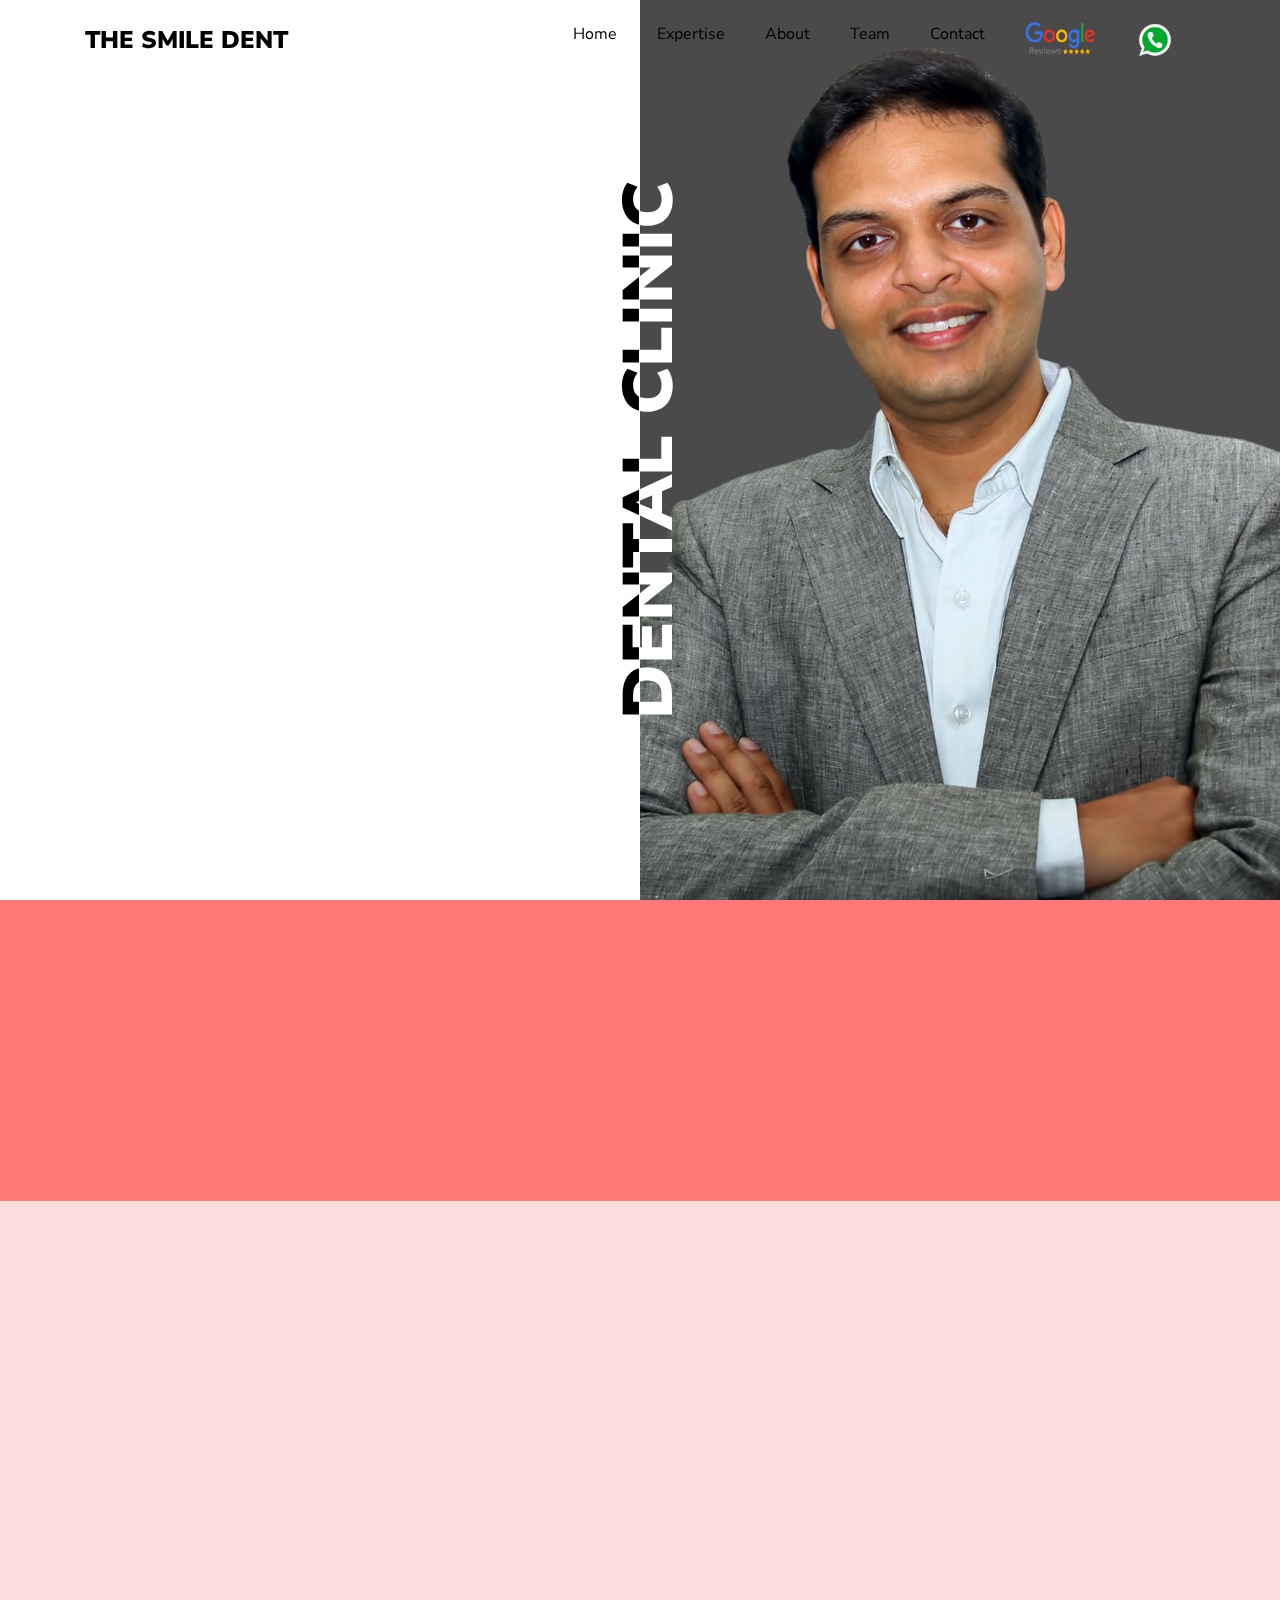
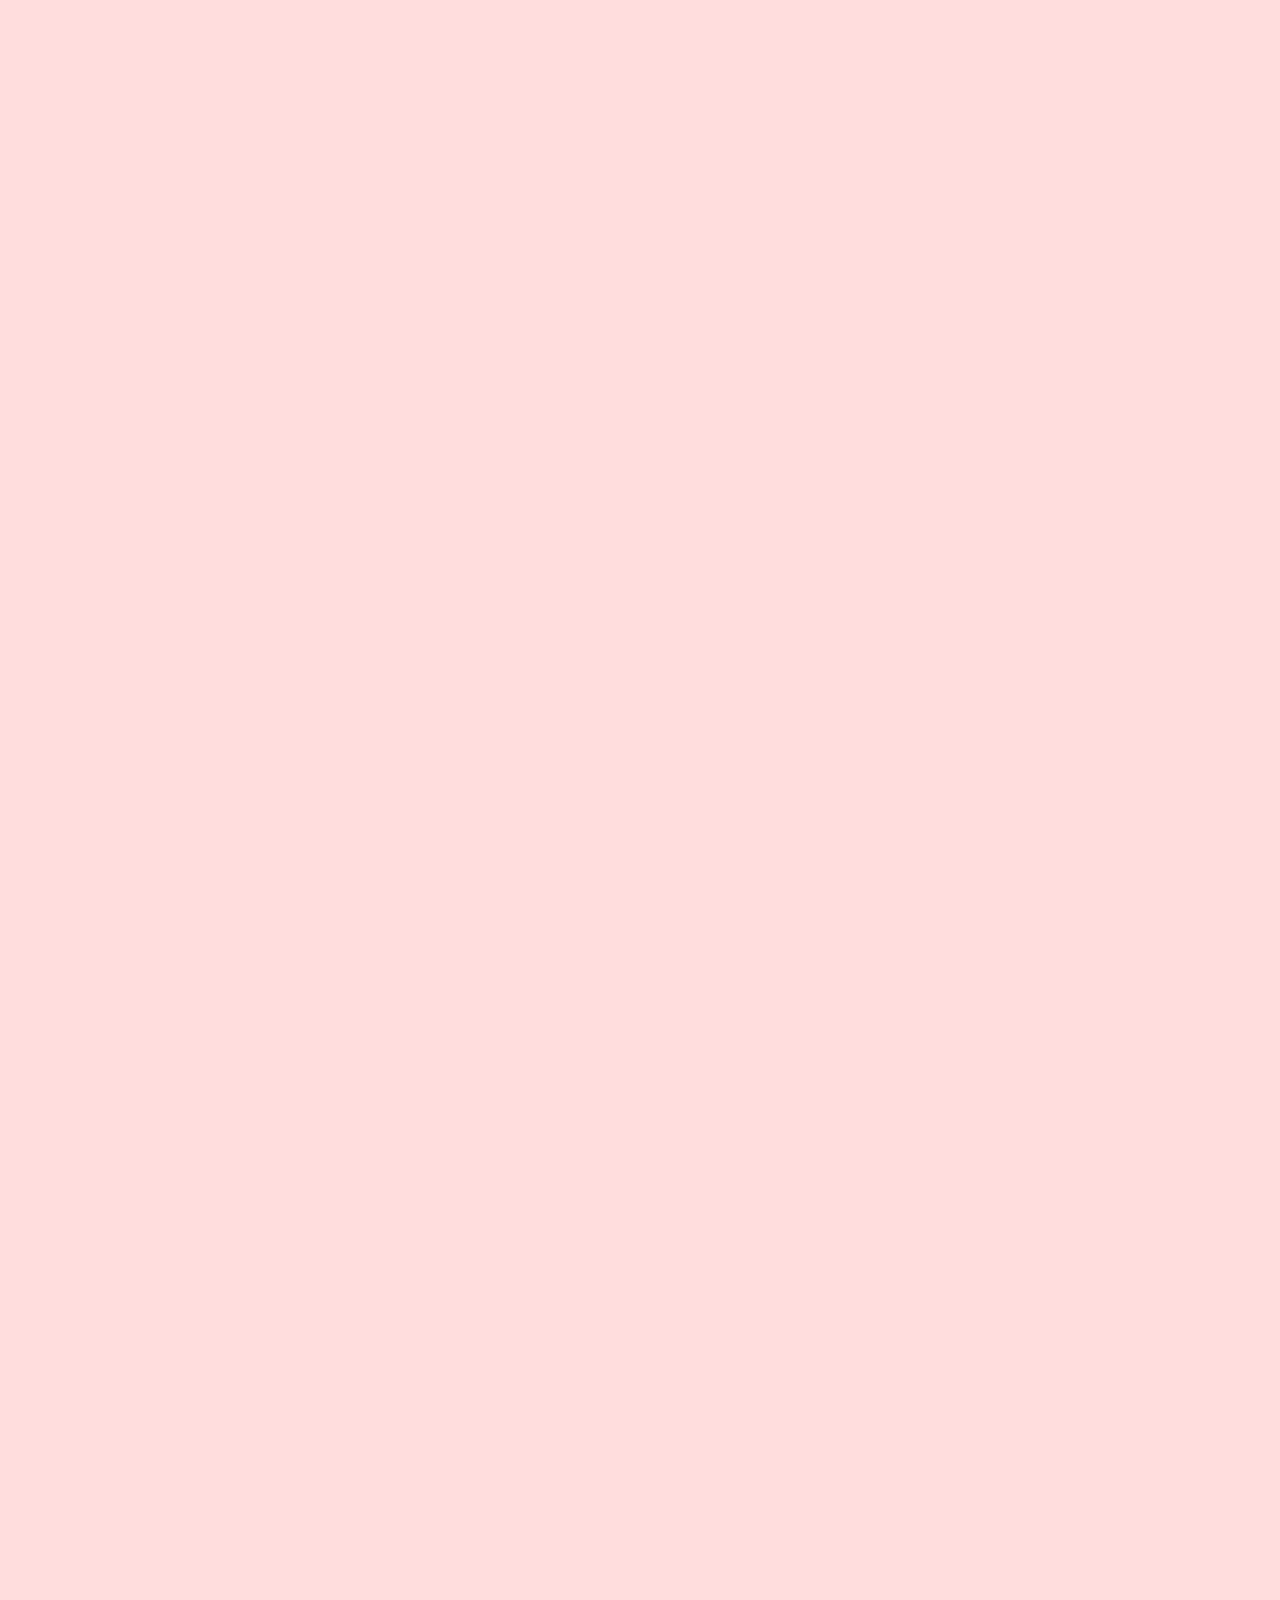
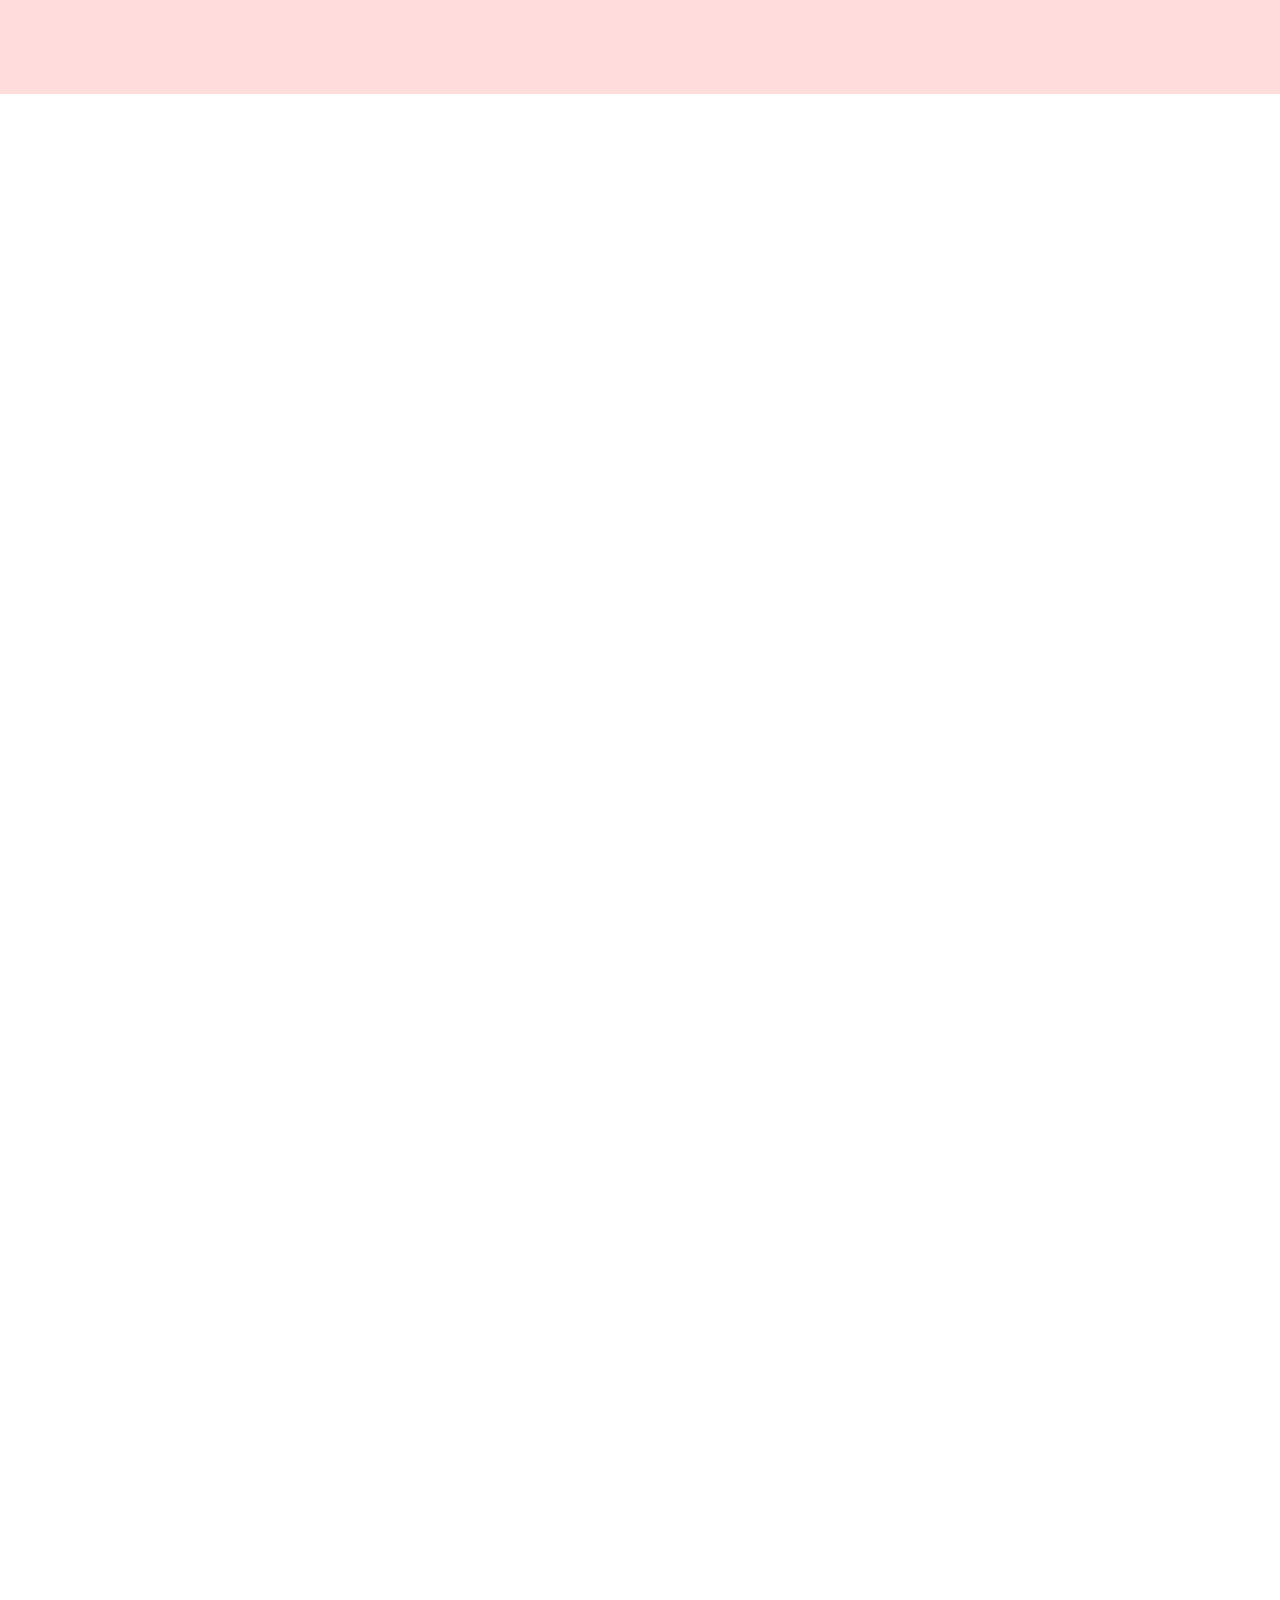
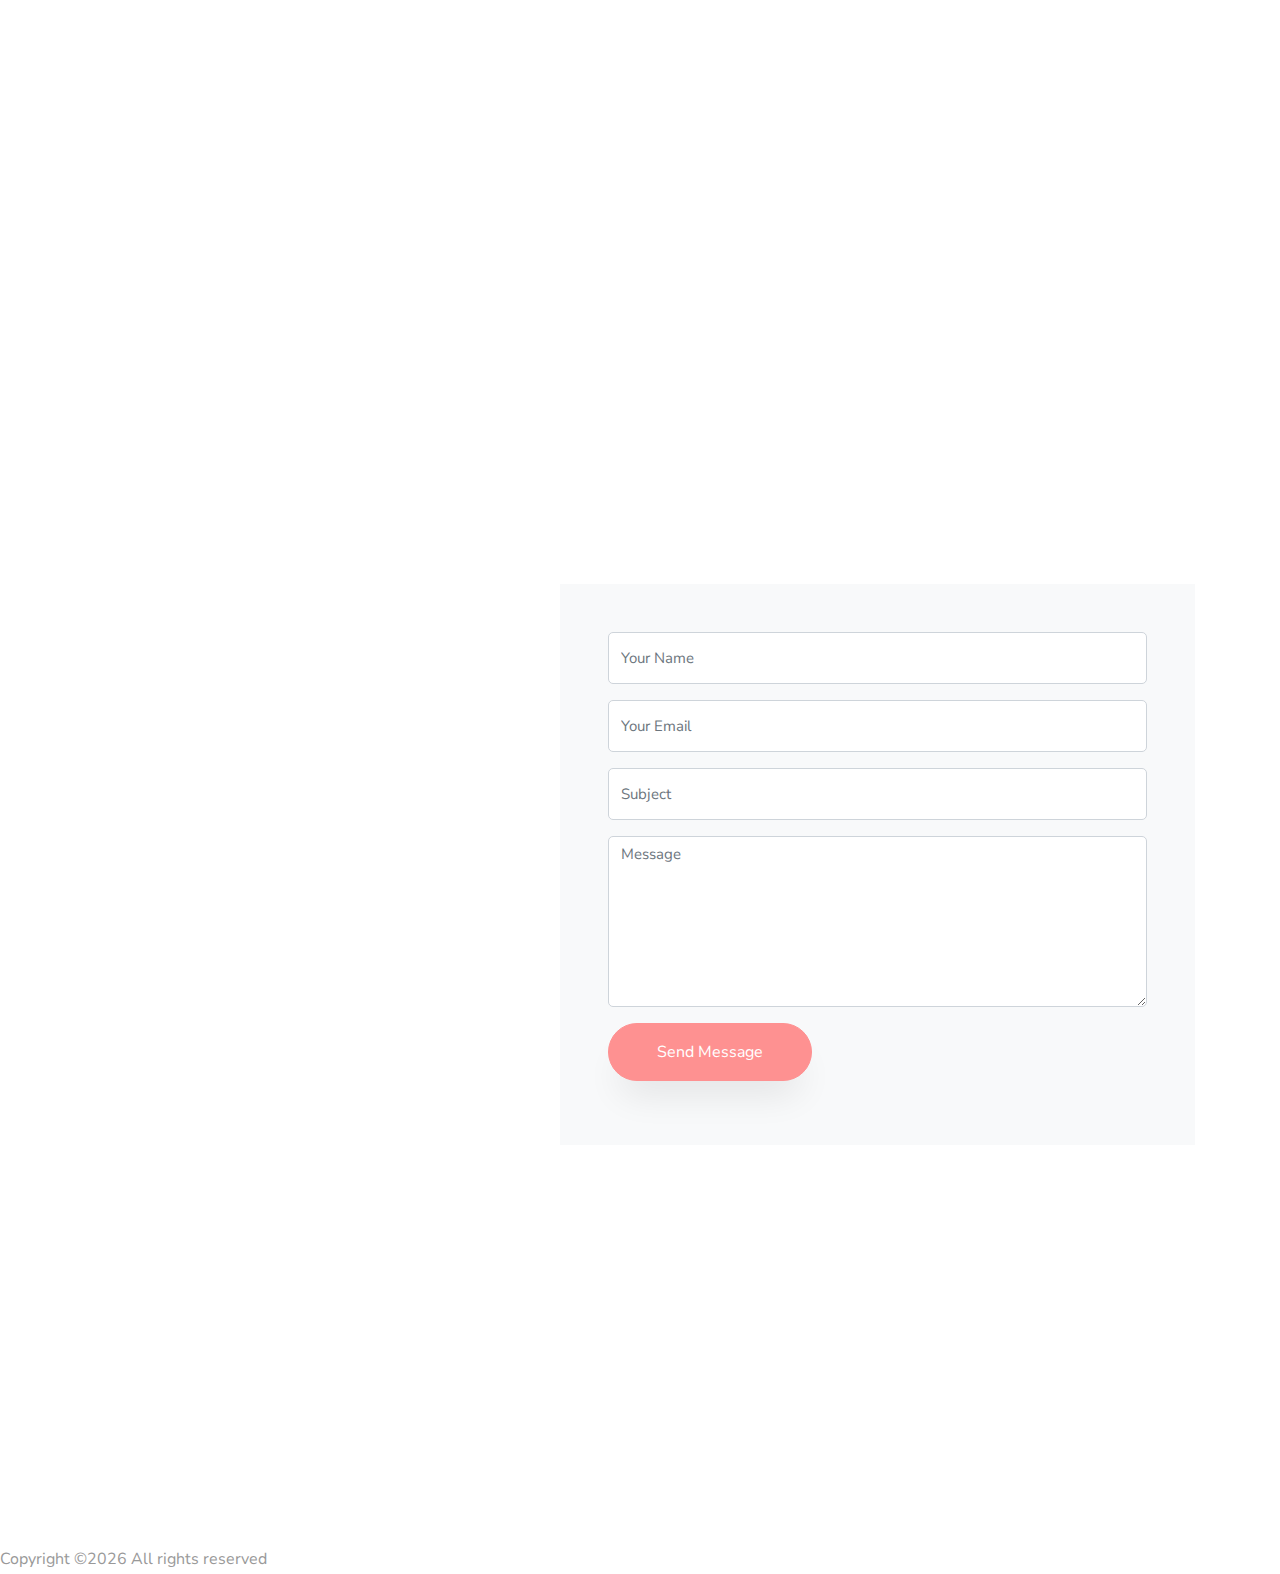
==== commit 9ba241d7: "changes for v2" ====
--- a/index.html
+++ b/index.html
@@ -42,6 +42,10 @@
 	          <li class="nav-item"><a href="#about-section" class="nav-link"><span>About</span></a></li>
 	          <li class="nav-item"><a href="#coaches-section" class="nav-link"><span>Team</span></a></li>
 	          <li class="nav-item"><a href="#contact-section" class="nav-link"><span>Contact</span></a></li>
+	          <li class="nav-item"><a href="https://www.google.com/search?q=the+smile+dent+perambur&oq=the+smile+dent+perambur&aqs=chrome..69i57j69i64.5845j0j7&sourceid=chrome&ie=UTF-8#lrd=0x3a5265c1ce8336fb:0x4377e7e1d73a1cb3,3,,," class="nav-link" target="_"><span><img style="width:70px; height: 40px" src="images/google_review.png"/></span></a></li>
+	          <li class="nav-item"><a href="https://api.whatsapp.com/send?phone=9884358810" target="_" class="nav-link"><span><img style="width:40px; height: 40px" src="images/whatsapp.png"/></span></a></li>
+	          
+	          
 	        </ul>
 	      </div>
 	    </div>
@@ -52,22 +56,21 @@
 	      	<div class="overlay"></div>
 	        <div class="container-fluid p-0">
 	          <div class="row d-md-flex no-gutters slider-text js-fullheight align-items-center justify-content-end" data-scrollax-parent="true">
-	          	<div class="one-third order-md-last img js-fullheight" style="background-image:url(images/suman_1.jpg);">
-	          		<h3 class="vr" style="background-image: url(images/divider.jpg);">DENTAL</h3>
+	          	<div class="one-third order-md-last img js-fullheight" style="background-image:url(images/suman_5.jpg);">
+	          		<h3 class="vr" style="background-image: url(images/divider.jpg);"><span style="font-size: 70px">DENTAL CLINIC</span></h3>
 	          	</div>
 		          <div class="one-forth d-flex js-fullheight align-items-center ftco-animate" data-scrollax=" properties: { translateY: '70%' }">
 		          	<div class="text">
 		          		<span class="subheading">Dr. Suman Bohra</span>
-			            <h1 class="mb-4 mt-3">Get A <span>Clear</span> White <span>Teeth</span></h1>
-			            <p>Real happiness is when my patients say they are able to eat comfortably now</p>
+			            <h1 class="mb-4 mt-3"><span>Real happiness is </span>when my patients say they are able to <span>eat comfortably now</span></h1>
+			            <p></p>
 			            
-<!-- 			            <p><a href="#" class="btn btn-primary px-5 py-3 mt-3">Join with us</a></p>
- -->		            </div>
+ 		            </div>
 		          </div>
 	        	</div>
 	        </div>
 	      </div>
-
+<!-- 
 	      <div class="slider-item js-fullheight">
 	      	<div class="overlay"></div>
 	        <div class="container-fluid p-0">
@@ -81,87 +84,94 @@
 			            <h1 class="mb-4 mt-3">Pain is <span>Temporary</span> But Glory is <span>Forever</span></h1>
 			            <p>We are best known for the our GENTLENESS with which we treat you</p>
 			            
-<!-- 			            <p><a href="#" class="btn btn-primary px-5 py-3 mt-3">Join with us</a></p>
- -->		            </div>
+		            </div>
 		          </div>
 	        	</div>
-	        </div>
+	        </div> -->
 	      </div>
 	    </div>
     </section>
 		
-<!-- 		<section class="ftco-section ftco-services ftco-no-pt ftco-no-pb">
+		<section class="ftco-section ftco-services ftco-no-pt ftco-no-pb">
       <div class="container">
         <div class="row no-gutters services-section">
           <div class="col-md-4 d-flex align-self-stretch ftco-animate">
             <div class="media block-6 services text-center d-block">
-              <div class="icon"><span class="flaticon-body"></span></div>
+              <div class="icon"><span class="flaticon-meditation"></span></div>
               <div class="media-body">
-                <h3 class="heading mb-3">Free CheckUP</h3>
-                <p>A small river named Duden flows by their place and supplies it with the necessary regelialia. It is a paradisematic country, in which roasted parts of sentences fly into your mouth.</p>
-                <p><a href="#" class="btn btn-primary">Read more</a></p>
+                <h3 class="heading mb-3">Gentleness</h3>
+                <p>We are best known for our GENTLENESS with which we treat you</p>
               </div>
             </div>      
           </div>
           <div class="col-md-4 d-flex align-self-stretch ftco-animate">
             <div class="media block-6 services services-2 text-center d-block">
-              <div class="icon"><span class="flaticon-diet"></span></div>
+              <div class="icon"><span class="flaticon-check-list"></span></div>
               <div class="media-body">
-                <h3 class="heading mb-3">35% Discount</h3>
-                <p>A small river named Duden flows by their place and supplies it with the necessary regelialia. It is a paradisematic country, in which roasted parts of sentences fly into your mouth.</p>
-                <p><a href="#" class="btn btn-primary">Read more</a></p> 
+                <h3 class="heading mb-3">Experienced Team</h3>
+                <p>We have an amazing team with great experience!</p> 
               </div>
             </div>    
           </div>
           <div class="col-md-4 d-flex align-self-stretch ftco-animate">
             <div class="media block-6 services text-center d-block">
-              <div class="icon"><span class="flaticon-running"></span></div>
+              <div class="icon"><span class="flaticon-treadmill-machine-with-timer"></span></div>
               <div class="media-body">
-                <h3 class="heading mb-3">Free Testing</h3>
-                <p>A small river named Duden flows by their place and supplies it with the necessary regelialia. It is a paradisematic country, in which roasted parts of sentences fly into your mouth.</p>
-                <p><a href="#" class="btn btn-primary">Read more</a></p> 
+                <h3 class="heading mb-3">In House Lab</h3>
+                <p>Quicker Treatment Time! Get Teeths in a day!</p> 
               </div>
             </div>      
           </div>
         </div>
       </div>
     </section>
- -->
+
 
 		<section class="ftco-section ftco-schedule" id="schedule-section">
       <div class="container">
         <div class="row justify-content-center pb-5">
 	        <div class="col-md-12 heading-section text-center ftco-animate">
-	        	<span class="subheading">Expertise</span>
-	          <h2 class="mb-4">We are Experts at</h2>
-	          <p>Far far away, behind the word mountains, far from the countries Vokalia and Consonantia</p>
+<!-- 	        	<span class="subheading">Expertise</span>
+ -->	          <h2 class="mb-4">Expertise</h2>
+	          <p>Welcome to “The Smile Dent” one of the most reputed dental clinic in Perambur (North Chennai)
+for all your dental problems. One stop dental solution provider with all dental specialities under one
+roof. We constantly upgrade and update ourselves in terms of knowledge and technology and leave
+no stone untouched to ensure you receive the best treatment under the finest hands be it a routine
+simple dental procedure to the most advanced and complex procedures.</p>
+<p>Our Centre’s foundation is completely built upon the trust and referrals of our patrons whom we
+have treated. We initially started treating an individual and eventually got an opportunity to treat
+almost all three generations of their family members- thus making us a FAMILY DENTAL CARE in its
+true sense. Come experience it yourself our unique dental centre with team work at its best!</p>
 	        </div>
 	      </div>
 	      <div class="ftco-schedule">
 					<div class="row">
             <div class="col-md-4 nav-link-wrap">
 	            <div class="nav flex-column nav-pills" id="v-pills-tab" role="tablist" aria-orientation="vertical">
-	              <a class="nav-link ftco-animate active" id="v-pills-8-tab" data-toggle="pill" href="#v-pills-8" role="tab" aria-controls="v-pills-8" aria-selected="true">Dental Implants <span></span></a>
-
-	              <a class="nav-link ftco-animate" id="v-pills-9-tab" data-toggle="pill" href="#v-pills-9" role="tab" aria-controls="v-pills-9" aria-selected="false">Cosmetic Surgery <span></span></a>
-
-	              <a class="nav-link ftco-animate" id="v-pills-10-tab" data-toggle="pill" href="#v-pills-10" role="tab" aria-controls="v-pills-10" aria-selected="false">Complete Bit Reconstruction <span></span></a>
-
-	              <a class="nav-link ftco-animate" id="v-pills-11-tab" data-toggle="pill" href="#v-pills-11" role="tab" aria-controls="v-pills-11" aria-selected="false">Smile design/ Dental veneers<span></span></a>
-
-	              <a class="nav-link ftco-animate" id="v-pills-12-tab" data-toggle="pill" href="#v-pills-12" role="tab" aria-controls="v-pills-12" aria-selected="false">Replacement of missing teeth<span></span></a>
-
-	              <a class="nav-link ftco-animate" id="v-pills-13-tab" data-toggle="pill" href="#v-pills-13" role="tab" aria-controls="v-pills-13" aria-selected="false">Dental sleep apnea<span></span></a>
-
-                <a class="nav-link ftco-animate" id="v-pills-14-tab" data-toggle="pill" href="#v-pills-14" role="tab" aria-controls="v-pills-14" aria-selected="false">Orofacial<span></span></a>
-
-                <a class="nav-link ftco-animate" id="v-pills-15-tab" data-toggle="pill" href="#v-pills-15" role="tab" aria-controls="v-pills-14" aria-selected="false">Root canal treatment<span></span></a>
-
-                <a class="nav-link ftco-animate" id="v-pills-16-tab" data-toggle="pill" href="#v-pills-16" role="tab" aria-controls="v-pills-16" aria-selected="false">Teeth Alignment<span></span></a>
-
-              <a class="nav-link ftco-animate" id="v-pills-17-tab" data-toggle="pill" href="#v-pills-17" role="tab" aria-controls="v-pills-17" aria-selected="false">Others<span></span></a>
-	            </div>
-	          </div>
+	              <a class="nav-link ftco-animate active" id="v-pills-8-tab" data-toggle="pill" href="#v-pills-8" role="tab" aria-controls="v-pills-8" aria-selected="true">Dental Implants <span style="font-size: 12px">Teeth in a day concept</span></a>
+
+	              <a class="nav-link ftco-animate" id="v-pills-9-tab" data-toggle="pill" href="#v-pills-9" role="tab" aria-controls="v-pills-9" aria-selected="false">Cosmetic Surgery <span style="font-size: 12px">Smile design</span></a>
+
+	              <a class="nav-link ftco-animate" id="v-pills-10-tab" data-toggle="pill" href="#v-pills-10" role="tab" aria-controls="v-pills-10" aria-selected="false">Complete Bit Reconstruction <span style="font-size: 12px">Restoring form and function of worn down teeth</span></a>
+
+
+	              <a class="nav-link ftco-animate" id="v-pills-12-tab" data-toggle="pill" href="#v-pills-12" role="tab" aria-controls="v-pills-12" aria-selected="false">Replacement of missing teeth<span style="font-size: 12px">Dentures, Crown &amp; Bridges</span></a>
+
+                 <a class="nav-link ftco-animate" id="v-pills-16-tab" data-toggle="pill" href="#v-pills-16" role="tab" aria-controls="v-pills-16" aria-selected="false">Teeth Alignment<span style="font-size: 12px">Align your irregular teeth with Transparent braces or Metal braces</span></a>
+
+	              <a class="nav-link ftco-animate" id="v-pills-13-tab" data-toggle="pill" href="#v-pills-13" role="tab" aria-controls="v-pills-13" aria-selected="false">Dental sleep apnea<span style="font-size: 12px">Restoring the airway patency with mandibular advancement
+appliances</span></a>
+
+                <a class="nav-link ftco-animate" id="v-pills-14-tab" data-toggle="pill" href="#v-pills-14" role="tab" aria-controls="v-pills-14" aria-selected="false">Orofacial/TMJ Pain<span style="font-size: 12px">Orofacial/TMJ Pain</span></a>
+
+                <a class="nav-link ftco-animate" id="v-pills-15-tab" data-toggle="pill" href="#v-pills-15" role="tab" aria-controls="v-pills-14" aria-selected="false">Root canal treatment<span style="font-size: 12px"></span></a>
+
+
+              <a class="nav-link ftco-animate" id="v-pills-18-tab" data-toggle="pill" href="#v-pills-17" role="tab" aria-controls="v-pills-18" aria-selected="false">Preventive Dentistry<span style="font-size: 12px">Gum Treatment, Fluorideapplications,Sealants</span></a>
+              <a class="nav-link ftco-animate" id="v-pills-18-tab" data-toggle="pill" href="#v-pills-17" role="tab" aria-controls="v-pills-18" aria-selected="false">Kids Dentistry<span style="font-size: 12px">Right from motivating the kid to brush to all-round complete care</span></a>
+              <a class="nav-link ftco-animate" id="v-pills-18-tab" data-toggle="pill" href="#v-pills-17" role="tab" aria-controls="v-pills-18" aria-selected="false">General Dentistry<span style="font-size: 12px">Scaling,Filling, Extractions</span></a>
+             </div>
+         </div>
 	          <div class="col-md-8 tab-wrap">
 	            
 	            <div class="tab-content" id="v-pills-tabContent">
@@ -205,34 +215,35 @@
 	              </div>
 
 	              <div class="tab-pane fade" id="v-pills-9" role="tabpanel" aria-labelledby="v-pills-day-9-tab">
-	              	<div class="coach-wrap ftco-animate d-sm-flex">
-	              		<div class="img coach-img" style="background-image: url(images/writeuppart2/cosmetic_2.jpg);"></div>
-	              		<div class="text pl-md-5">
-	              			<h2><a href="#">What is cosmetic dentistry all about?</a></h2>
-	              			<p>Creating  a smile that becomes your identity. It’s all about making one to “feel good” and “being confident”.</p>
-	              		</div>
-	              	</div>
-	              	<div class="coach-wrap ftco-animate d-sm-flex">
+					<div class="coach-wrap ftco-animate d-sm-flex">
 	              		<div class="img coach-img" style="background-image: url(images/writeuppart2/cosmetic_1.jpg);"></div>
 	              		<div class="text pl-md-5">
-	              			<h2><a href="#">Titbits!</a></h2>
-	              			<span class="icon-paper-plane"></span>&emsp;<b>What makes Dr.Suman and his team unique when it comes to Cosmetic dentistry?</b>
-  Understanding the needs of the patient and in-depth knowledge of colour science of various advanced dental restorative materials and technology to get a perfect natural looking restoration both in terms of function and esthetics. <br>
-                      <span class="icon-paper-plane"></span>&emsp;<b>Do  you have Crooked teeth, fractured or discoloured teeth ,Gummy smile ?</b>
-Depending upon the given clinical situation and need our team will use a combination of treatment modalities to achieve a ideal outcome. It might involve a simple tooth coloured filling, bleaching, laser depigmentations or braces in combinations.<br>
-                      <span class="icon-paper-plane"></span>&emsp;<b>Is there a age limit for Cosmetic dental procedures?</b>
-There is no age limit- as long as your gums and teeth are healthy it can be done. 
-
-	              		</div>
-	              	</div>
-<!-- 	              	<div class="coach-wrap ftco-animate d-sm-flex">
-	              		<div class="img coach-img" style="background-image: url(images/trainer-2.jpg);"></div>
-	              		<div class="text pl-md-5">
-	              			<h2><a href="#">Basic Exercies for Begginer</a></h2>
-	              			<p>A small river named Duden flows by their place and supplies it with the necessary regelialia. It is a paradisematic country, in which roasted parts of sentences fly into your mouth.</p>
-	              			<h3 class="coach-name">&mdash; <a href="#">Jason Davis</a> <span class="position">Body Building</span></h3>
-	              		</div>
-	              	</div> -->
+	              			<h2><a href="#">How can I improve my smile?</a></h2>
+                  You can now improve your smile by altering the colour, shape, size of your teeth with  the help of dental ceramic veneers.
+	              		</div>
+	              	</div>
+	              	<div class="coach-wrap ftco-animate d-sm-flex">
+	              		<div class="img coach-img" style="background-image: url(images/writeuppart2/cosmetic_1.jpg);"></div>
+	              		<div class="text pl-md-5">
+	              			<h2><a href="#">Smile makeover how is it done</a></h2>
+	              			We follow a unique protocol. We initially have  a in-depth understanding the kind of smile which our client desires. Then we collect all the records like your photographs, teeth and biting position. Based on this we analyze and design your smile in specialized software and come up with a trial smile for you to look and feel it.... Once you approve this then only your real treatment begins.
+	              		</div>
+	              	</div>
+	              	<div class="coach-wrap ftco-animate d-sm-flex">
+	              		<div class="img coach-img" style="background-image: url(images/writeuppart2/cosmetic_1.jpg);"></div>
+	              		<div class="text pl-md-5">
+	              			<h2><a href="#">Does smile makeover with dental veneers will affect/damage my healthy teeth? </a></h2>
+	              			Absolutely NO...The beauty of this treatment is that they least minimal or sometimes non-invasive. Which means it will not damage nor affect your teeth.</h3>
+	              		</div>
+	              	</div>
+                  <div class="coach-wrap ftco-animate d-sm-flex">
+                    <div class="img coach-img" style="background-image: url(images/writeuppart2/cosmetic_1.jpg);"></div>
+                    <div class="text pl-md-5">
+                      <h2><a href="#">Does smile makeover with dental veneers will affect/damage my healthy teeth? </a></h2>
+                      Absolutely NO...The beauty of this treatment is that they least minimal or sometimes non-invasive. Which means it will not damage nor affect your teeth.</h3>
+                    </div>
+                  </div>
+
 	              </div>
 
 	              <div class="tab-pane fade" id="v-pills-10" role="tabpanel" aria-labelledby="v-pills-day-10-tab">
@@ -265,34 +276,7 @@
 	              </div>
 
 	              <div class="tab-pane fade" id="v-pills-11" role="tabpanel" aria-labelledby="v-pills-day-11-tab">
-	              	<div class="coach-wrap ftco-animate d-sm-flex">
-	              		<div class="img coach-img" style="background-image: url(images/writeuppart2/cosmetic_1.jpg);"></div>
-	              		<div class="text pl-md-5">
-	              			<h2><a href="#">How can I improve my smile?</a></h2>
-                  You can now improve your smile by altering the colour, shape, size of your teeth with  the help of dental ceramic veneers.
-	              		</div>
-	              	</div>
-	              	<div class="coach-wrap ftco-animate d-sm-flex">
-	              		<div class="img coach-img" style="background-image: url(images/writeuppart2/cosmetic_1.jpg);"></div>
-	              		<div class="text pl-md-5">
-	              			<h2><a href="#">Smile makeover how is it done</a></h2>
-	              			We follow a unique protocol. We initially have  a in-depth understanding the kind of smile which our client desires. Then we collect all the records like your photographs, teeth and biting position. Based on this we analyze and design your smile in specialized software and come up with a trial smile for you to look and feel it.... Once you approve this then only your real treatment begins.
-	              		</div>
-	              	</div>
-	              	<div class="coach-wrap ftco-animate d-sm-flex">
-	              		<div class="img coach-img" style="background-image: url(images/writeuppart2/cosmetic_1.jpg);"></div>
-	              		<div class="text pl-md-5">
-	              			<h2><a href="#">Does smile makeover with dental veneers will affect/damage my healthy teeth? </a></h2>
-	              			Absolutely NO...The beauty of this treatment is that they least minimal or sometimes non-invasive. Which means it will not damage nor affect your teeth.</h3>
-	              		</div>
-	              	</div>
-                  <div class="coach-wrap ftco-animate d-sm-flex">
-                    <div class="img coach-img" style="background-image: url(images/writeuppart2/cosmetic_1.jpg);"></div>
-                    <div class="text pl-md-5">
-                      <h2><a href="#">Does smile makeover with dental veneers will affect/damage my healthy teeth? </a></h2>
-                      Absolutely NO...The beauty of this treatment is that they least minimal or sometimes non-invasive. Which means it will not damage nor affect your teeth.</h3>
-                    </div>
-                  </div>
+	              	
 	              </div>
 
 	              <div class="tab-pane fade" id="v-pills-12" role="tabpanel" aria-labelledby="v-pills-day-12-tab">
@@ -453,26 +437,14 @@
                   </div>
                 </div>
 
-
                 <div class="tab-pane fade" id="v-pills-17" role="tabpanel" aria-labelledby="v-pills-day-17-tab">
                   <div class="coach-wrap ftco-animate d-sm-flex">
-                    <div class="img coach-img" style="background-image: url(images/writeuppart2/cosmetic_2.jpg);"></div>
-                    <div class="text pl-md-5">
-                      <h2><a href="#">Gum therapies</a></h2>
-                    </div>
-                  </div>
-                  <div class="coach-wrap ftco-animate d-sm-flex">
-                    <div class="img coach-img" style="background-image: url(images/writeuppart2/cbr.jpg);"></div>
-                    <div class="text pl-md-5">
-                      <h2><a href="#">Kids dentistry</a></h2>
-                    </div>
-                  </div>
-                  <div class="coach-wrap ftco-animate d-sm-flex">
-                    <div class="img coach-img" style="background-image: url(images/writeuppart2/cosmetic_1.jpg);"></div>
-                    <div class="text pl-md-5">
-                      <h2><a href="#">General dentistry</a></h2>
-                    </div>
-                  </div>
+  <!--                   <div class="img coach-img" style="background-image: url(images/writeuppart2/cosmetic_1.jpg);"></div>
+                    <div class="text pl-md-5">
+                      <h2><a href="#">What are the problems if my teeth are crooked?</a></h2>
+People with crooked teeth often complain about  difficulty in brushing, pronouncing few specific words, difficulty in closing lips etc                    </div>
+                  </div> -->
+
                 </div>
 
 	            </div>
@@ -486,7 +458,7 @@
     	<div class="container">
     		<div class="row d-flex">
     			<div class="col-md-6 col-lg-5 d-flex">
-    				<div class="img d-flex align-self-stretch align-items-center" style="background-image:url(images/suman_4.jpg);">
+    				<div class="img d-flex align-self-stretch align-items-center" style="background-image:url(images/suman_1.jpg);">
     				</div>
     			</div>
     			<div class="col-md-6 col-lg-7 pl-lg-5 py-5">
@@ -494,7 +466,7 @@
 	    				<div class="row justify-content-start pb-3">
 			          <div class="col-md-12 heading-section ftco-animate">
 			          	<span class="subheading">Few Words About Me</span>
-			            <h2 class="mb-4" style="font-size: 34px; text-transform: capitalize;">Bringings smiles for past <span class="number" data-number="20">0</span> Years</h2>
+			            <h2 class="mb-4" style="font-size: 34px; text-transform: capitalize;">Bringings smiles for past <span class="number" data-number="10">0</span> Years</h2>
                     <p>Dr.Suman Bohra is a certified specialist in Prosthodontics. He received his Bachelor of Dental Surgery and Masters degree from Sri Ramachandra University. </p>
                       <p>A passionate and skilled clinician in the field of Dental Implants and cosmetic dentistry in which he is been trained extensively nationally and internationally. His keen interest and primary focus is minimal invasive dentistry and applications of digital dental technology  in Implant Dentistry and routine dental procedures.</p>
                        <p>He devotes most of his leisure time in achieving a perfect blend of digital technology and traditional craftsmanship. Passion for his work is quite evident in the smile of his patients. </p>
@@ -506,92 +478,7 @@
     	</div>
     </section>
 
-<!--     <section class="ftco-section testimony-section">
-      <div class="container">
-        <div class="row justify-content-center pb-3">
-          <div class="col-md-7 text-center heading-section heading-section-white ftco-animate">
-          	<span class="subheading">Read testimonials</span>
-            <h2 class="mb-4">What Client Says</h2>
-          </div>
-        </div>
-        <div class="row ftco-animate justify-content-center">
-          <div class="col-md-12">
-            <div class="carousel-testimony owl-carousel ftco-owl">
-              <div class="item">
-                <div class="testimony-wrap text-center py-4 pb-5">
-                  <div class="user-img" style="background-image: url(images/trainer_1.jpg)">
-                    <span class="quote d-flex align-items-center justify-content-center">
-                      <i class="icon-quote-left"></i>
-                    </span>
-                  </div>
-                  <div class="text px-4 pb-5">
-                    <p class="mb-4">Far far away, behind the word mountains, far from the countries Vokalia and Consonantia, there live the blind texts.</p>
-                    <p class="name">Jeff Freshman</p>
-                    <span class="position">Artist</span>
-                  </div>
-                </div>
-              </div>
-              <div class="item">
-                <div class="testimony-wrap text-center py-4 pb-5">
-                  <div class="user-img" style="background-image: url(images/trainer_2.jpg)">
-                    <span class="quote d-flex align-items-center justify-content-center">
-                      <i class="icon-quote-left"></i>
-                    </span>
-                  </div>
-                  <div class="text px-4 pb-5">
-                    <p class="mb-4">Far far away, behind the word mountains, far from the countries Vokalia and Consonantia, there live the blind texts.</p>
-                    <p class="name">Jeff Freshman</p>
-                    <span class="position">Artist</span>
-                  </div>
-                </div>
-              </div>
-              <div class="item">
-                <div class="testimony-wrap text-center py-4 pb-5">
-                  <div class="user-img" style="background-image: url(images/trainer_3.jpg)">
-                    <span class="quote d-flex align-items-center justify-content-center">
-                      <i class="icon-quote-left"></i>
-                    </span>
-                  </div>
-                  <div class="text px-4 pb-5">
-                    <p class="mb-4">Far far away, behind the word mountains, far from the countries Vokalia and Consonantia, there live the blind texts.</p>
-                    <p class="name">Jeff Freshman</p>
-                    <span class="position">Artist</span>
-                  </div>
-                </div>
-              </div>
-              <div class="item">
-                <div class="testimony-wrap text-center py-4 pb-5">
-                  <div class="user-img" style="background-image: url(images/trainer-1.jpg)">
-                    <span class="quote d-flex align-items-center justify-content-center">
-                      <i class="icon-quote-left"></i>
-                    </span>
-                  </div>
-                  <div class="text px-4 pb-5">
-                    <p class="mb-4">Far far away, behind the word mountains, far from the countries Vokalia and Consonantia, there live the blind texts.</p>
-                    <p class="name">Jeff Freshman</p>
-                    <span class="position">Artist</span>
-                  </div>
-                </div>
-              </div>
-              <div class="item">
-                <div class="testimony-wrap text-center py-4 pb-5">
-                  <div class="user-img" style="background-image: url(images/trainer_3.jpg)">
-                    <span class="quote d-flex align-items-center justify-content-center">
-                      <i class="icon-quote-left"></i>
-                    </span>
-                  </div>
-                  <div class="text px-4 pb-5">
-                    <p class="mb-4">Far far away, behind the word mountains, far from the countries Vokalia and Consonantia, there live the blind texts.</p>
-                    <p class="name">Jeff Freshman</p>
-                    <span class="position">Artist</span>
-                  </div>
-                </div>
-              </div>
-            </div>
-          </div>
-        </div>
-      </div>
-    </section> -->
+
 
     <section class="ftco-section" id="coaches-section">
     	<div class="container">
@@ -599,10 +486,27 @@
           <div class="col-md-6 heading-section text-center ftco-animate">
           	<span class="subheading">Team</span>
             <h2 class="mb-4">Our team</h2>
-            <p>Teamwork makes the dream work</p>
+            <p>Our team of compassionate and dedicated group of doctors, dental assistants and in-house staff
+share a common interest to give “highest quality of care” to our patients</p>
           </div>
         </div>
         <div class="row">
+					<div class="col-md-6 col-lg-6 ftco-animate">
+						<div class="staff">
+							<div class="img-wrap d-flex align-items-stretch">
+								<div class="img align-self-stretch" style="background-image: url(images/suman_5.jpg);"></div>
+							</div>
+							<div class="text d-flex align-items-center pt-3 text-center">
+								<div>
+									<h3 class="mb-2">Dr. Suman</h3>
+									<span style="color: #fe9191 ;  font-size: 16px">PROSTHODONTIST</span><br>
+									<span style="font-size: 13px">Crowns,Dentures,Implants,Cosmetic dentistry,orofacial pain</span><br>
+		              		
+		            			</div>
+							</div>
+							
+						</div>
+					</div>
 					<div class="col-md-6 col-lg-6 ftco-animate">
 						<div class="staff">
 							<div class="img-wrap d-flex align-items-stretch">
@@ -610,18 +514,29 @@
 							</div>
 							<div class="text d-flex align-items-center pt-3 text-center">
 								<div>
-									<h3 class="mb-2">Abirami</h3>
-									<span class="position mb-4">Doctor</span>
-									<div class="faded">
-										<ul class="ftco-social text-center">
-			                <li class="ftco-animate"><a href="#"><span class="icon-twitter"></span></a></li>
-			                <li class="ftco-animate"><a href="#"><span class="icon-facebook"></span></a></li>
-			                <li class="ftco-animate"><a href="#"><span class="icon-google-plus"></span></a></li>
-			                <li class="ftco-animate"><a href="#"><span class="icon-instagram"></span></a></li>
-			              </ul>
-		              </div>
-		            </div>
+									<h3 class="mb-2">Dr. Abirami</h3>
+									<span style="color: #fe9191 ;  font-size: 16px">ENDODONTIST</span><br>
+									<span style="font-size: 13px">Root canal treatment,Cosmetic fillings</span><br>
+		              		
+		            			</div>
 							</div>
+						</div>
+					</div>
+					<br><br>
+					<div class="col-md-6 col-lg-6 ftco-animate">
+						<div class="staff">
+							<div class="img-wrap d-flex align-items-stretch">
+								<div class="img align-self-stretch" style="background-image: url(images/vamsi.jpg);"></div>
+							</div>
+							<div class="text d-flex align-items-center pt-3 text-center">
+								<div>
+									<h3 class="mb-2">Dr. Vamshi Lavu</h3>
+									<span style="color: #fe9191 ;  font-size: 16px">PERIODONTIST</span><br>
+									<span style="font-size: 13px">Gum Related Procedures</span><br>
+		              		
+		            			</div>
+							</div>
+							
 						</div>
 					</div>
 					<div class="col-md-6 col-lg-6 ftco-animate">
@@ -631,19 +546,13 @@
 							</div>
 							<div class="text d-flex align-items-center pt-3 text-center">
 								<div>
-									<h3 class="mb-2">Aysha
-                  </h3>
-									<span class="position mb-4">Doctor</span>
-									<div class="faded">
-										<ul class="ftco-social text-center">
-			                <li class="ftco-animate"><a href="#"><span class="icon-twitter"></span></a></li>
-			                <li class="ftco-animate"><a href="#"><span class="icon-facebook"></span></a></li>
-			                <li class="ftco-animate"><a href="#"><span class="icon-google-plus"></span></a></li>
-			                <li class="ftco-animate"><a href="#"><span class="icon-instagram"></span></a></li>
-			              </ul>
-		              </div>
-		            </div>
+									<h3 class="mb-2">Dr. Aysha</h3>
+									<span style="color: #fe9191 ;  font-size: 16px">PEDODONTIST</span><br>
+									<span style="font-size: 13px">Kids Dentistry</span><br>
+		              		
+		            			</div>
 							</div>
+							
 						</div>
 					</div>
 
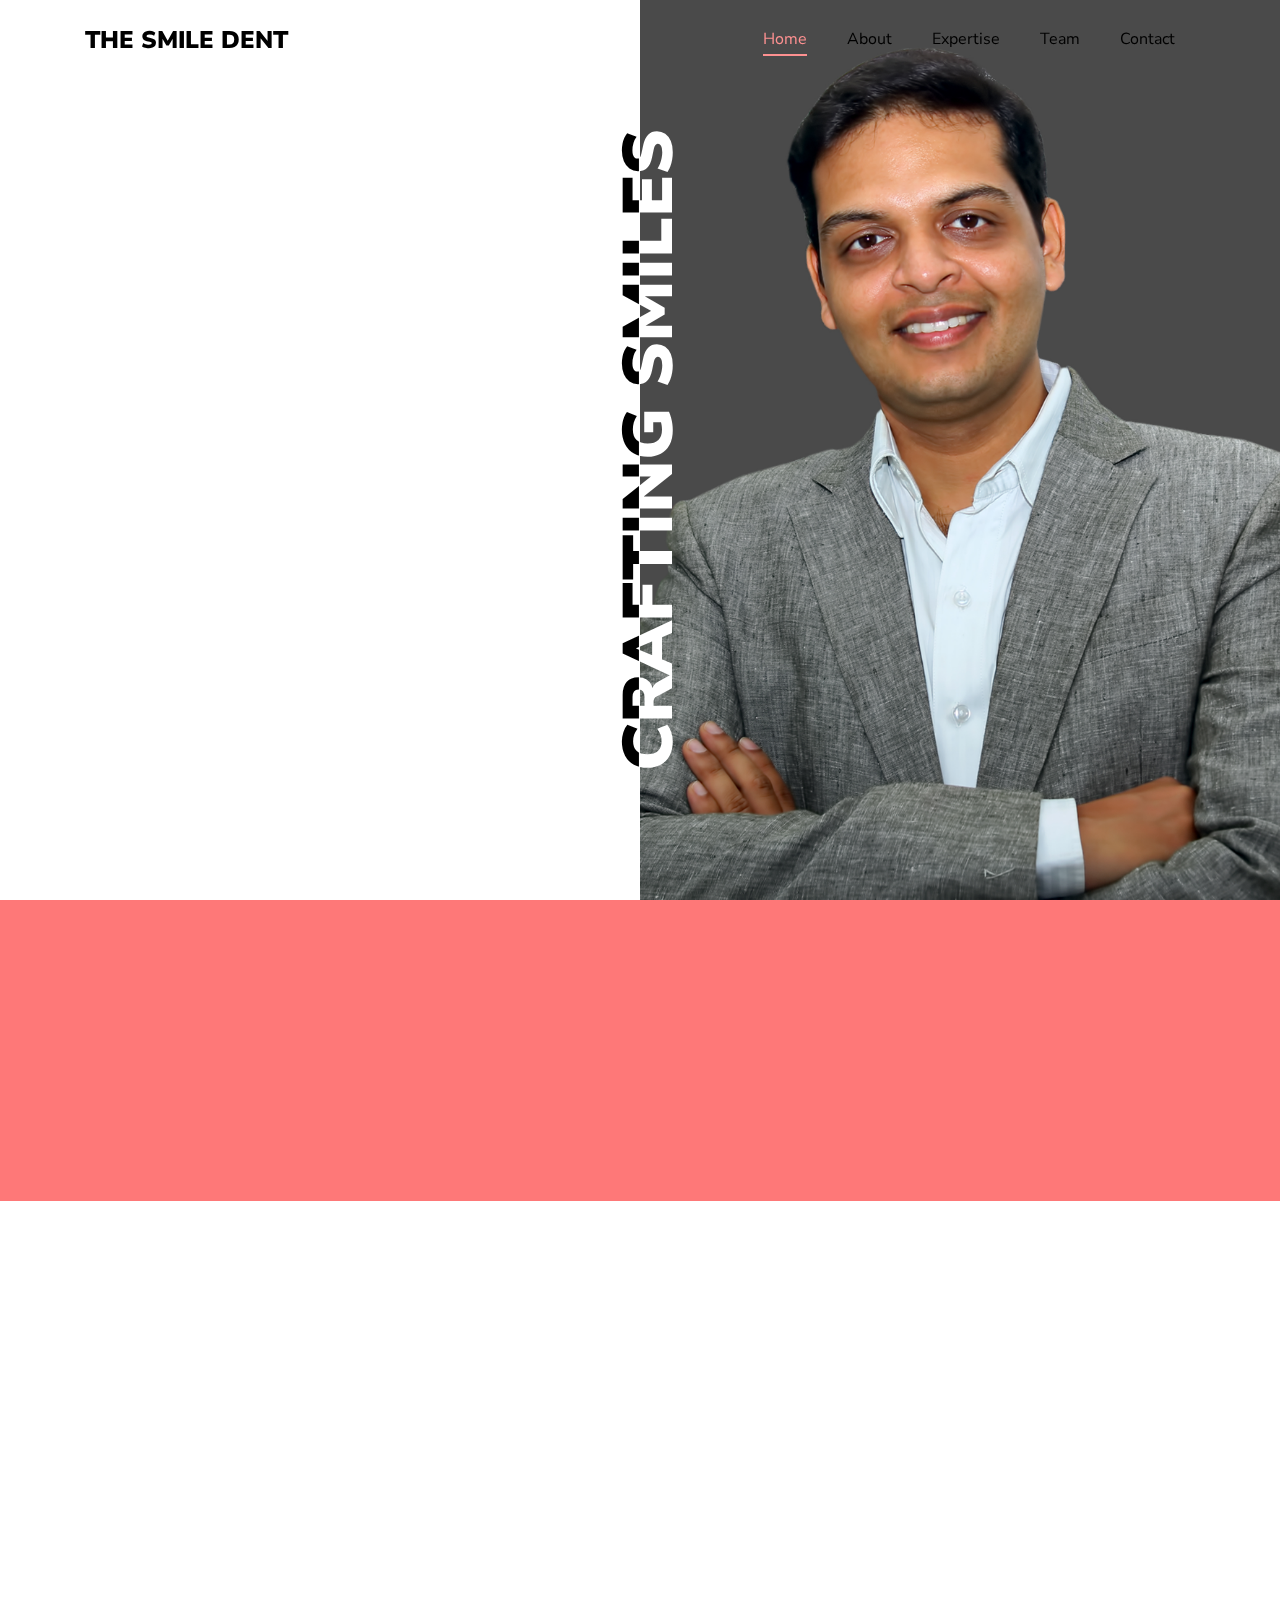
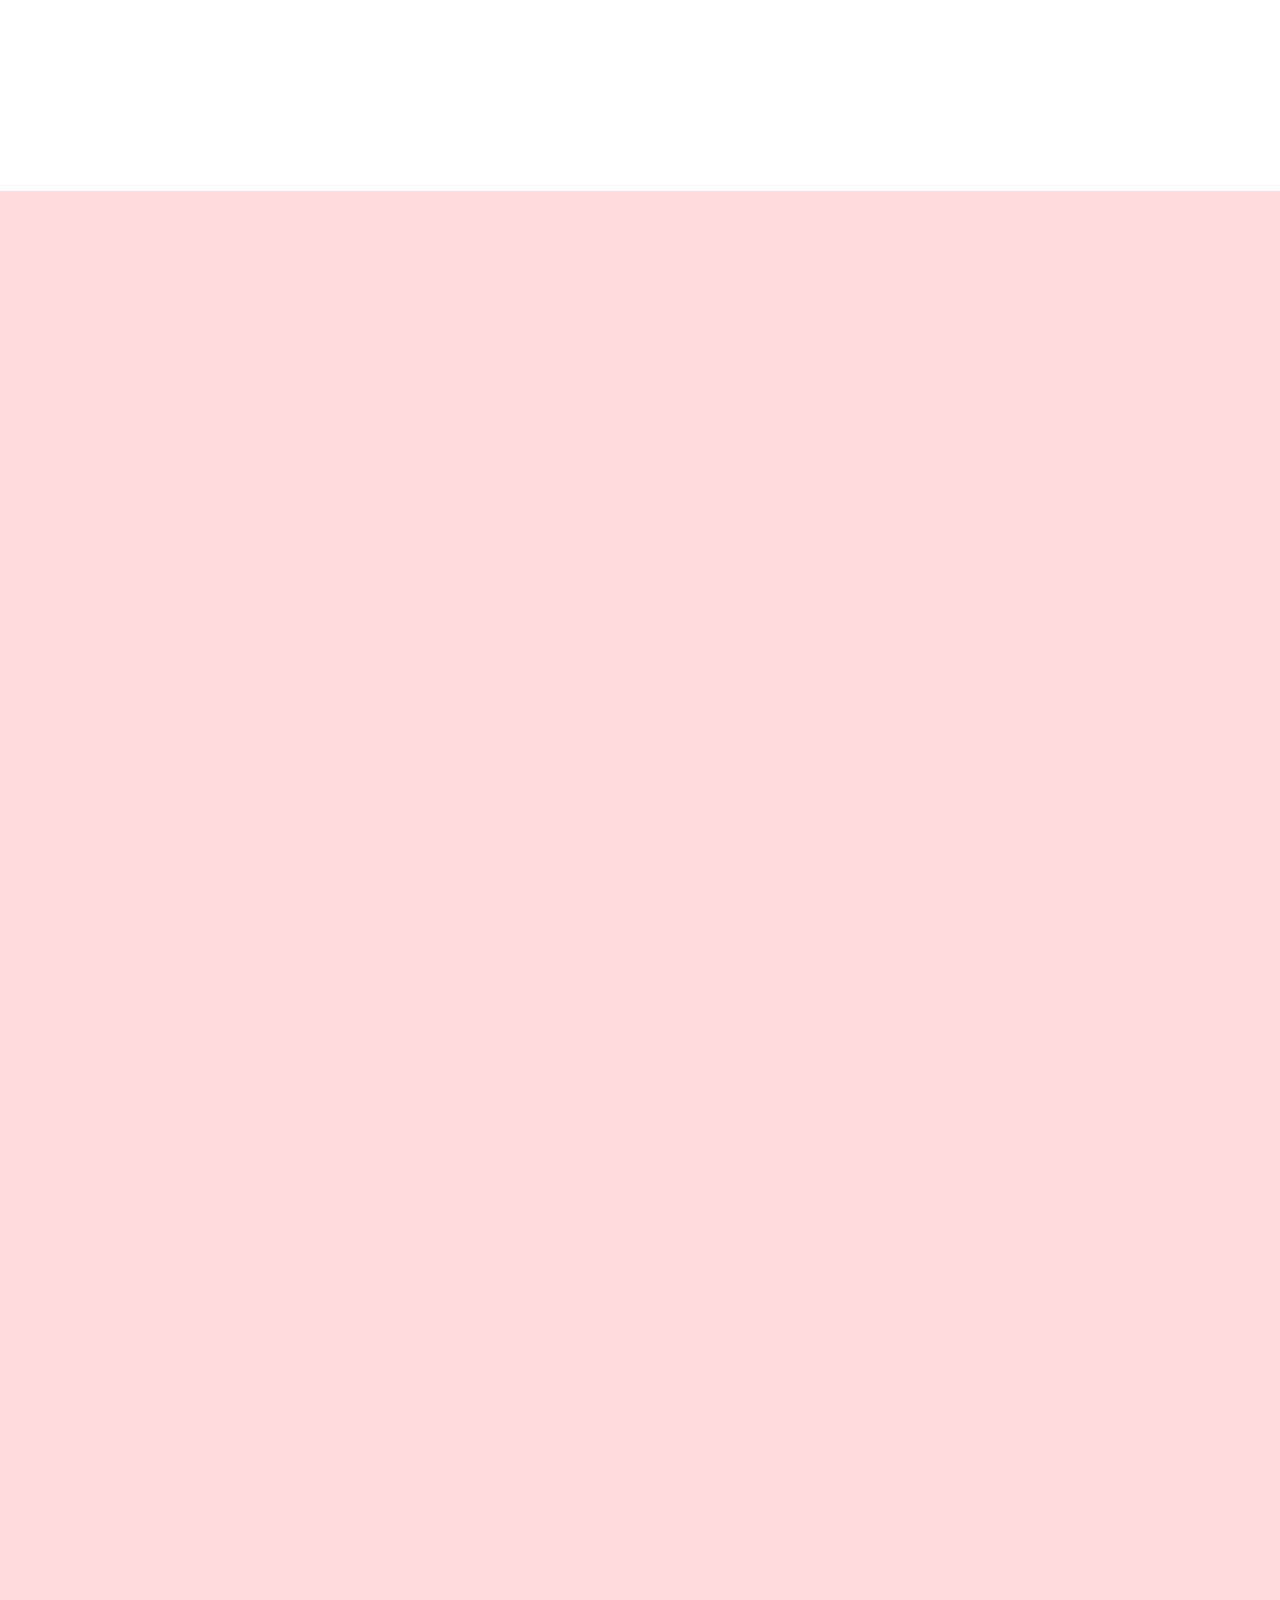
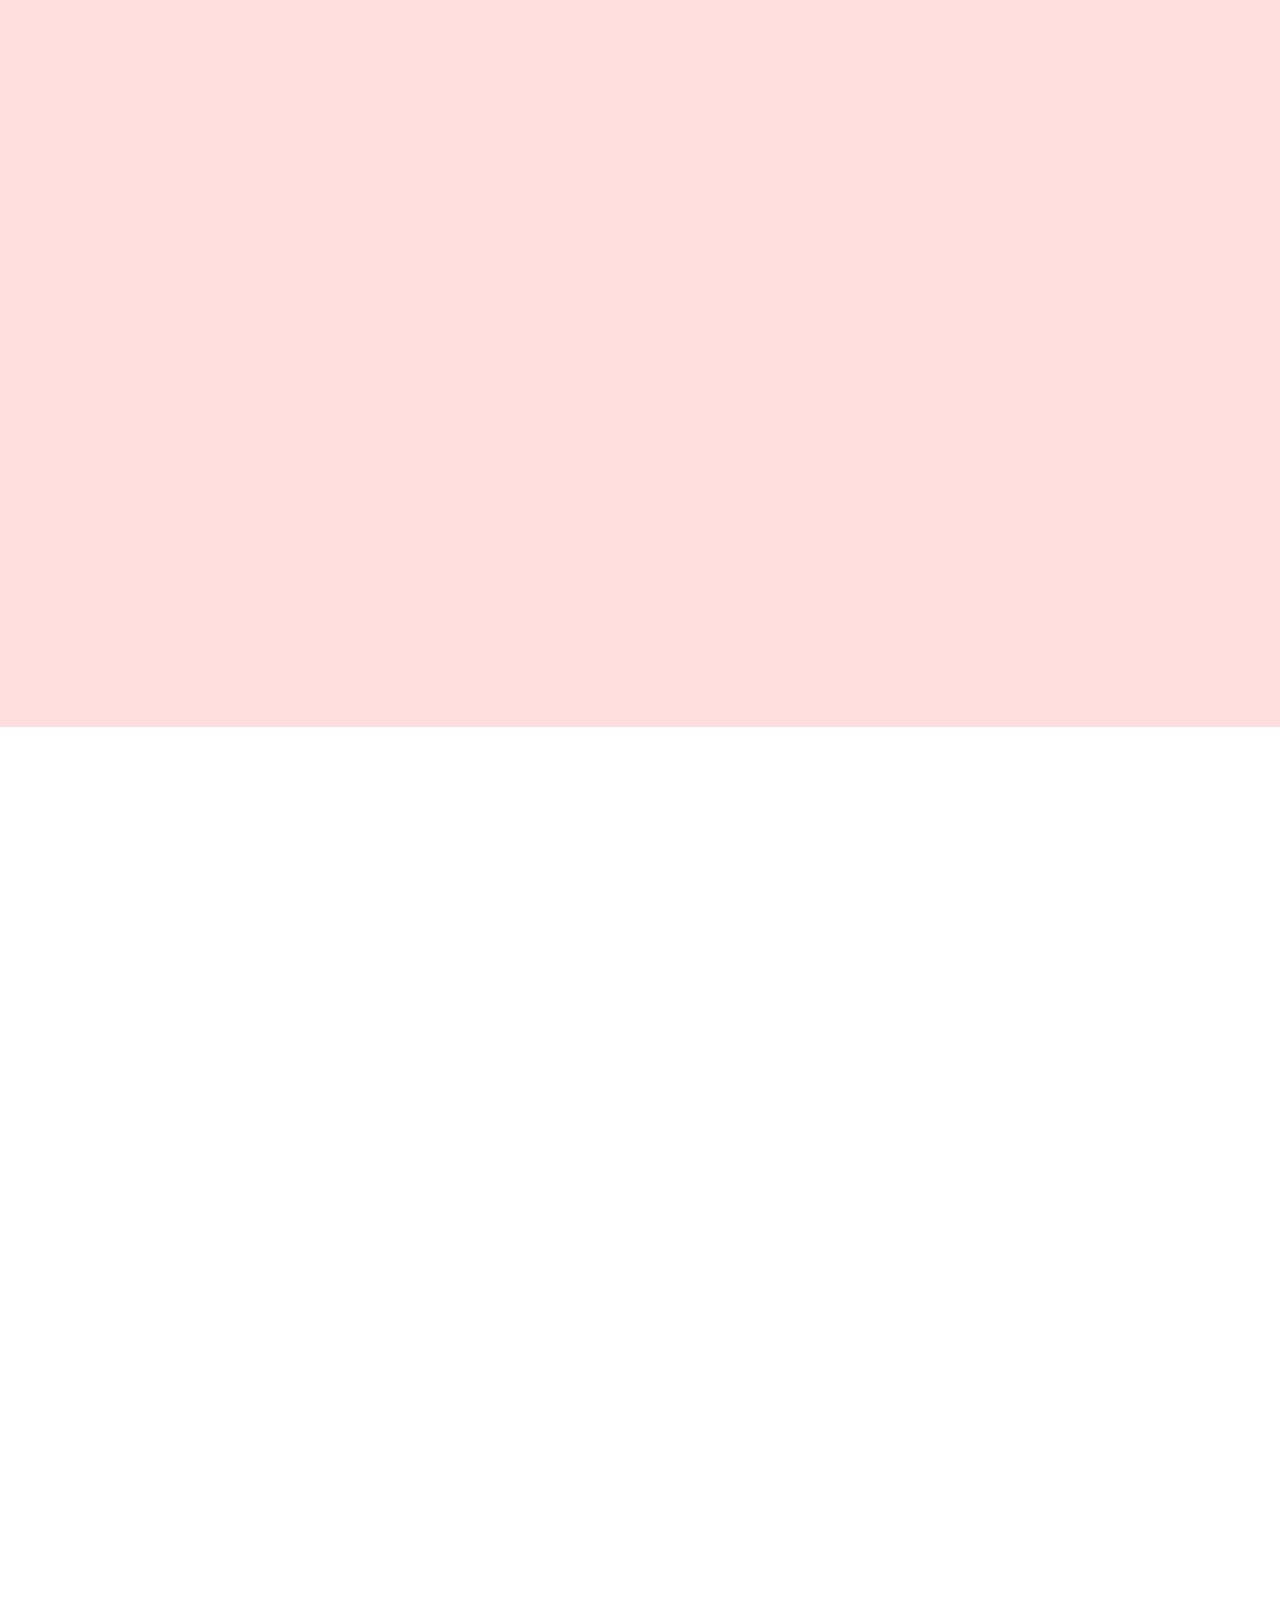
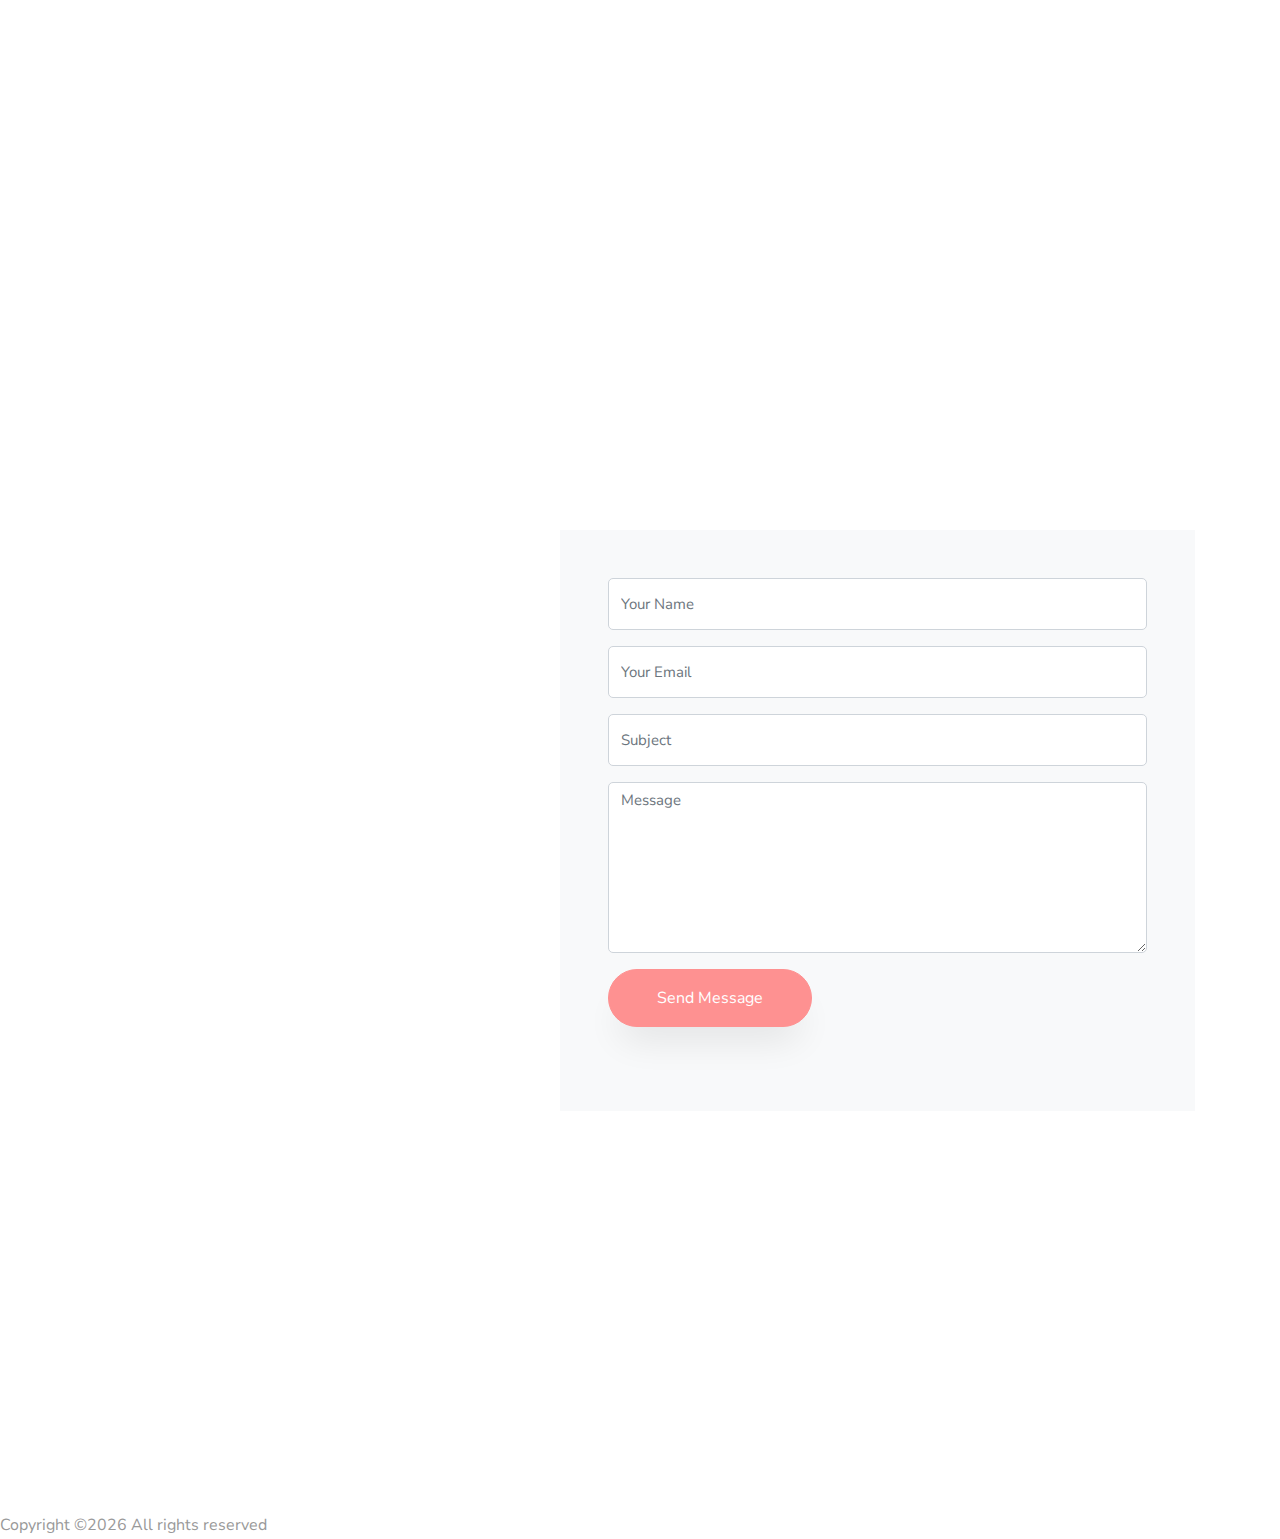
==== commit cb0001a3: "desktop" ====
--- a/index.html
+++ b/index.html
@@ -38,13 +38,12 @@
 <!-- 	          <li class="nav-item"><a href="#programs-section" class="nav-link"><span>Programs</span></a></li>
  -->	          
  <!-- <li class="nav-item"><a href="#services-section" class="nav-link"><span>Services</span></a></li> -->
+	          <li class="nav-item"><a href="#about-section" class="nav-link"><span>About</span></a></li>
 	          <li class="nav-item"><a href="#schedule-section" class="nav-link"><span>Expertise</span></a></li>
-	          <li class="nav-item"><a href="#about-section" class="nav-link"><span>About</span></a></li>
+	          
 	          <li class="nav-item"><a href="#coaches-section" class="nav-link"><span>Team</span></a></li>
 	          <li class="nav-item"><a href="#contact-section" class="nav-link"><span>Contact</span></a></li>
-	          <li class="nav-item"><a href="https://www.google.com/search?q=the+smile+dent+perambur&oq=the+smile+dent+perambur&aqs=chrome..69i57j69i64.5845j0j7&sourceid=chrome&ie=UTF-8#lrd=0x3a5265c1ce8336fb:0x4377e7e1d73a1cb3,3,,," class="nav-link" target="_"><span><img style="width:70px; height: 40px" src="images/google_review.png"/></span></a></li>
-	          <li class="nav-item"><a href="https://api.whatsapp.com/send?phone=9884358810" target="_" class="nav-link"><span><img style="width:40px; height: 40px" src="images/whatsapp.png"/></span></a></li>
-	          
+
 	          
 	        </ul>
 	      </div>
@@ -57,12 +56,12 @@
 	        <div class="container-fluid p-0">
 	          <div class="row d-md-flex no-gutters slider-text js-fullheight align-items-center justify-content-end" data-scrollax-parent="true">
 	          	<div class="one-third order-md-last img js-fullheight" style="background-image:url(images/suman_5.jpg);">
-	          		<h3 class="vr" style="background-image: url(images/divider.jpg);"><span style="font-size: 70px">DENTAL CLINIC</span></h3>
+	          		<h3 class="vr" style="background-image: url(images/divider.jpg);"><span style="font-size: 70px">CRAFTING SMILES</span></h3>
 	          	</div>
 		          <div class="one-forth d-flex js-fullheight align-items-center ftco-animate" data-scrollax=" properties: { translateY: '70%' }">
 		          	<div class="text">
 		          		<span class="subheading">Dr. Suman Bohra</span>
-			            <h1 class="mb-4 mt-3"><span>Real happiness is </span>when my patients say they are able to <span>eat comfortably now</span></h1>
+			            <h1 class="mb-4 mt-3"><span>"Real happiness is </span>when my patients say they are able to <span>eat comfortably now"</span></h1>
 			            <p></p>
 			            
  		            </div>
@@ -100,7 +99,7 @@
               <div class="icon"><span class="flaticon-meditation"></span></div>
               <div class="media-body">
                 <h3 class="heading mb-3">Gentleness</h3>
-                <p>We are best known for our GENTLENESS with which we treat you</p>
+                <p>"We are best known for our GENTLENESS with which we treat you"</p>
               </div>
             </div>      
           </div>
@@ -114,17 +113,40 @@
             </div>    
           </div>
           <div class="col-md-4 d-flex align-self-stretch ftco-animate">
-            <div class="media block-6 services text-center d-block">
+            <div class="media block-6 services text-center d-block" style="width: 100%">
               <div class="icon"><span class="flaticon-treadmill-machine-with-timer"></span></div>
               <div class="media-body">
                 <h3 class="heading mb-3">In House Lab</h3>
-                <p>Quicker Treatment Time! Get Teeths in a day!</p> 
+                <p align=center>Quicker Treatment Time! <hr></p> 
               </div>
             </div>      
           </div>
         </div>
       </div>
     </section>
+
+		<section class="ftco-counter img ftco-section ftco-no-pt ftco-no-pb" id="about-section">
+    	<div class="container">
+    		<div class="row d-flex">
+    			<div class="col-md-6 col-lg-5 d-flex">
+    				<div class="img d-flex align-self-stretch align-items-center" style="background-image:url(images/suman_1.jpg);">
+    				</div>
+    			</div>
+    			<div class="col-md-6 col-lg-7 pl-lg-5 py-5">
+    				<div class="py-md-5">
+	    				<div class="row justify-content-start pb-3">
+			          <div class="col-md-12 heading-section ftco-animate">
+			            <h2 class="mb-4" style="font-size: 34px; text-transform: capitalize;">Bringings smiles for past <span class="number" data-number="10">0</span> Years</h2>
+                    <p>Dr.Suman Bohra is a certified specialist in Prosthodontics. He received his Bachelor of Dental Surgery and Masters degree from Sri Ramachandra University. </p>
+                      <p>A passionate and skilled clinician in the field of Dental Implants and cosmetic dentistry in which he is been trained extensively nationally and internationally. His keen interest and primary focus is minimal invasive dentistry and applications of digital dental technology  in Implant Dentistry and routine dental procedures.</p>
+                       <p>He devotes most of his leisure time in achieving a perfect blend of digital technology and traditional craftsmanship. Passion for his work is quite evident in the smile of his patients. </p>
+			          </div>
+			        </div>
+		        </div>
+	        </div>
+        </div>
+    	</div>
+   		 </section>
 
 
 		<section class="ftco-section ftco-schedule" id="schedule-section">
@@ -148,28 +170,28 @@
 					<div class="row">
             <div class="col-md-4 nav-link-wrap">
 	            <div class="nav flex-column nav-pills" id="v-pills-tab" role="tablist" aria-orientation="vertical">
-	              <a class="nav-link ftco-animate active" id="v-pills-8-tab" data-toggle="pill" href="#v-pills-8" role="tab" aria-controls="v-pills-8" aria-selected="true">Dental Implants <span style="font-size: 12px">Teeth in a day concept</span></a>
+	              <a class="nav-link ftco-animate active" id="v-pills-8-tab" data-toggle="pill" href="#v-pills-8" role="tab" aria-controls="v-pills-8" aria-selected="true">Dental Implants <span style="font-size: 12px">The most preferred way to replace teeth</span></a>
 
 	              <a class="nav-link ftco-animate" id="v-pills-9-tab" data-toggle="pill" href="#v-pills-9" role="tab" aria-controls="v-pills-9" aria-selected="false">Cosmetic Surgery <span style="font-size: 12px">Smile design</span></a>
 
 	              <a class="nav-link ftco-animate" id="v-pills-10-tab" data-toggle="pill" href="#v-pills-10" role="tab" aria-controls="v-pills-10" aria-selected="false">Complete Bit Reconstruction <span style="font-size: 12px">Restoring form and function of worn down teeth</span></a>
 
 
-	              <a class="nav-link ftco-animate" id="v-pills-12-tab" data-toggle="pill" href="#v-pills-12" role="tab" aria-controls="v-pills-12" aria-selected="false">Replacement of missing teeth<span style="font-size: 12px">Dentures, Crown &amp; Bridges</span></a>
+	              <a class="nav-link ftco-animate" id="v-pills-12-tab" data-toggle="pill" href="#v-pills-12" role="tab" aria-controls="v-pills-12" aria-selected="false">Replacement of missing teeth<span style="font-size: 12px">Dentures, Crown &amp; Bridges, Implants</span></a>
 
                  <a class="nav-link ftco-animate" id="v-pills-16-tab" data-toggle="pill" href="#v-pills-16" role="tab" aria-controls="v-pills-16" aria-selected="false">Teeth Alignment<span style="font-size: 12px">Align your irregular teeth with Transparent braces or Metal braces</span></a>
 
 	              <a class="nav-link ftco-animate" id="v-pills-13-tab" data-toggle="pill" href="#v-pills-13" role="tab" aria-controls="v-pills-13" aria-selected="false">Dental sleep apnea<span style="font-size: 12px">Restoring the airway patency with mandibular advancement
 appliances</span></a>
 
-                <a class="nav-link ftco-animate" id="v-pills-14-tab" data-toggle="pill" href="#v-pills-14" role="tab" aria-controls="v-pills-14" aria-selected="false">Orofacial/TMJ Pain<span style="font-size: 12px">Orofacial/TMJ Pain</span></a>
-
-                <a class="nav-link ftco-animate" id="v-pills-15-tab" data-toggle="pill" href="#v-pills-15" role="tab" aria-controls="v-pills-14" aria-selected="false">Root canal treatment<span style="font-size: 12px"></span></a>
-
-
-              <a class="nav-link ftco-animate" id="v-pills-18-tab" data-toggle="pill" href="#v-pills-17" role="tab" aria-controls="v-pills-18" aria-selected="false">Preventive Dentistry<span style="font-size: 12px">Gum Treatment, Fluorideapplications,Sealants</span></a>
-              <a class="nav-link ftco-animate" id="v-pills-18-tab" data-toggle="pill" href="#v-pills-17" role="tab" aria-controls="v-pills-18" aria-selected="false">Kids Dentistry<span style="font-size: 12px">Right from motivating the kid to brush to all-round complete care</span></a>
-              <a class="nav-link ftco-animate" id="v-pills-18-tab" data-toggle="pill" href="#v-pills-17" role="tab" aria-controls="v-pills-18" aria-selected="false">General Dentistry<span style="font-size: 12px">Scaling,Filling, Extractions</span></a>
+                <a class="nav-link ftco-animate" id="v-pills-14-tab" data-toggle="pill" href="#v-pills-14" role="tab" aria-controls="v-pills-14" aria-selected="false">Orofacial/TMJ Pain<span style="font-size: 12px">Pain felt in face and in TMJ joint can sometimes be more beyond than just caused by tooth pain.</span></a>
+
+                <a class="nav-link ftco-animate" id="v-pills-15-tab" data-toggle="pill" href="#v-pills-15" role="tab" aria-controls="v-pills-14" aria-selected="false">Root canal treatment<span style="font-size: 12px">Golden chance to save your precious teeth</span></a>
+
+
+              <a class="nav-link ftco-animate" id="v-pills-18-tab" data-toggle="pill" href="#v-pills-18" role="tab" aria-controls="v-pills-18" aria-selected="false">Preventive Dentistry<span style="font-size: 12px">Gum Treatment, Fluorideapplications,Sealants</span></a>
+              <a class="nav-link ftco-animate" id="v-pills-19-tab" data-toggle="pill" href="#v-pills-19" role="tab" aria-controls="v-pills-19" aria-selected="false">Kids Dentistry<span style="font-size: 12px">Right from motivating the kid to brush to all-round complete care</span></a>
+              <a class="nav-link ftco-animate" id="v-pills-20-tab" data-toggle="pill" href="#v-pills-20" role="tab" aria-controls="v-pills-20" aria-selected="false">General Dentistry<span style="font-size: 12px">Scaling,Filling, Extractions</span></a>
              </div>
          </div>
 	          <div class="col-md-8 tab-wrap">
@@ -181,7 +203,7 @@
 	              		<div class="img coach-img" style="background-image: url(images/writeuppart2/implants_1.jpg);"></div>
 	              		<div class="text pl-md-5">
 <!-- 	              			<span class="time">08:00AM - 10:00AM</span>
- -->	              			<h2><a href="#">What is it?</a></h2>
+ -->	              			<h2><a href="#">What are dental implants?</a></h2>
 	              			<p>Dental Implants is the most preferred modern way for replacing the
 missing teeth. They are tissue friendly titanium structures which when inserted in the jaw bone
 acts as a artificial root on which the tooth is fixed..</p>
@@ -193,23 +215,23 @@
 <!-- 	              			<span class="time">08:00AM - 10:00AM</span>
  -->	              			<h2><a href="#">Benefits</a></h2>
 
-	              			<span class="icon-paper-plane"></span>&emsp;Fixed replacement of missing teeth( single/multiple teeth in one or both the jaws)<br>
-                      <span class="icon-paper-plane"></span>&emsp;Improves chewing efficiency<br>
-                      <span class="icon-paper-plane"></span>&emsp;Preserves and maintains your bone and gums<br>
-                      <span class="icon-paper-plane"></span>&emsp;Your adjacent teeth are not disturbed during the entire procedure unlike crowns and bridges.<br>
+	              			-&emsp;Fixed replacement of missing teeth( single/multiple teeth in one or both the jaws)<br>
+                      -&emsp;Improves chewing efficiency<br>
+                      -&emsp;Preserves and maintains your bone and gums<br>
+                      -&emsp;Your adjacent teeth are not disturbed during the entire procedure unlike crowns and bridges.<br>
 	              		</ul>
 	              		</div>
 	              	</div>
 	              	<div class="coach-wrap ftco-animate d-sm-flex">
 	              		<div class="img coach-img" style="background-image: url(images/writeuppart2/implants_2.jpg);"></div>
-	              		<div class="text pl-md-5">
+	              		<div class="text pl-md-5" style="text-align: justify;">
 	              			<!-- <span class="time">08:00AM - 10:00AM</span> -->
 	              			<h2><a href="#">FAQs</a></h2>
-	              			<span class="icon-paper-plane"></span>&emsp;<b>Are dental implants procedure painful?</b> Dental implant procedures is relatively simple when compared to dental extractions<br>
-                      <span class="icon-paper-plane"></span>&emsp;<b>Is there a age limit for dental implant procedure?</b> Age is not a limit to undergo dental implant procedure. The only important factor is that the person should be healthy and should not have any major systemic disease.<br>
-                      <span class="icon-paper-plane"></span>&emsp;<b>Can I get my artificial Teeth in the same day?</b> YES...if your bone quality is good our team can provide you a artificial fixed teeth the same day of implant surgery.  <br>
-                      <span class="icon-paper-plane"></span>&emsp;<b>Best time to place an Implant</b> Best time to place an implant is during the time of tooth extraction itself as it can avoid bone-loss which normally occurs after tooth extraction.<br>  
-                      <span class="icon-paper-plane"></span>&emsp;<b>I got my tooth removed few months/years back can I undergo dental implants procedure now?</b>  Most often bone-loss occurs if u don’t replace your missing tooth immediately. In those cases an additional bone and gum grafting procedure is required to re-build the lost bone and then place an implant. 
+	              			-&emsp;<b>Are dental implants procedure painful?</b> <br>Dental implant procedures is relatively simple when compared to dental extractions<br>
+                      -&emsp;<b>Is there a age limit for dental implant procedure?</b><br> Age is not a limit to undergo dental implant procedure. The only important factor is that the person should be healthy and should not have any major systemic disease.<br>
+                      -&emsp;<b>Can I get my artificial Teeth in the same day?</b><br> YES...if your bone quality is good our team can provide you a artificial fixed teeth the same day of implant surgery.  <br>
+                      -&emsp;<b>Best time to place an Implant</b><br> Best time to place an implant is during the time of tooth extraction itself as it can avoid bone-loss which normally occurs after tooth extraction.<br>  
+                      -&emsp;<b>I got my tooth removed few months/years back can I undergo dental implants procedure now?</b> <br> Most often bone-loss occurs if u don’t replace your missing tooth immediately. In those cases an additional bone and gum grafting procedure is required to re-build the lost bone and then place an implant. 
 	              		</div>
 	              	</div>
 	              </div>
@@ -437,55 +459,102 @@
                   </div>
                 </div>
 
-                <div class="tab-pane fade" id="v-pills-17" role="tabpanel" aria-labelledby="v-pills-day-17-tab">
-                  <div class="coach-wrap ftco-animate d-sm-flex">
-  <!--                   <div class="img coach-img" style="background-image: url(images/writeuppart2/cosmetic_1.jpg);"></div>
-                    <div class="text pl-md-5">
-                      <h2><a href="#">What are the problems if my teeth are crooked?</a></h2>
-People with crooked teeth often complain about  difficulty in brushing, pronouncing few specific words, difficulty in closing lips etc                    </div>
-                  </div> -->
-
+                <div class="tab-pane fade" id="v-pills-18" role="tabpanel" aria-labelledby="v-pills-day-18-tab">
+                  <div class="coach-wrap ftco-animate d-sm-flex">
+                    <div class="img coach-img" style="background-image: url(images/writeuppart2/root-canal-treatment.jpg);"></div>
+                    <div class="text pl-md-5">
+                      <h2><a href="#">Is bleeding gums is a healthy sign?</a></h2>
+							No..It is not a healthy sign. If left untreated it will weaken the gums and teeth eventually.
+                    </div>
+                  </div>
+                  <div class="coach-wrap ftco-animate d-sm-flex">
+                    <div class="img coach-img" style="background-image: url(images/writeuppart2/root-canal-treatment.jpg);"></div>
+                    <div class="text pl-md-5">
+                      <h2><a href="#">What are the benefits Fluoride application ?</a></h2>
+Helps in fighting against caries and helps in reminerlization of enamel.
+                    </div>
+                  </div>
+                  <div class="coach-wrap ftco-animate d-sm-flex">
+                    <div class="img coach-img" style="background-image: url(images/writeuppart2/root-canal-treatment.jpg);"></div>
+                    <div class="text pl-md-5">
+                      <h2><a href="#">How often should I change my tooth brush?</a></h2>
+
+						Ideally once in three months. If the brush worns out before that it means your brushing too hard and if it is the same after 3-4 months it means your brushing is not efficient..Either way is bad!!
+                  </div>
+                	</div>
+            	</div>
+
+
+                <div class="tab-pane fade" id="v-pills-19" role="tabpanel" aria-labelledby="v-pills-day-19-tab">
+                  <div class="coach-wrap ftco-animate d-sm-flex">
+                    <div class="img coach-img" style="background-image: url(images/writeuppart2/root-canal-treatment.jpg);"></div>
+                    <div class="text pl-md-5">
+                      <h2><a href="#"> Most important reason for a kid to dental caries/cavity ?</a></h2>
+
+Eating chocolates before bedtime and bottle feed for a prolonged time.
+
+
+                    </div>
+                  </div>
+                  <div class="coach-wrap ftco-animate d-sm-flex">
+                    <div class="img coach-img" style="background-image: url(images/writeuppart2/root-canal-treatment.jpg);"></div>
+                    <div class="text pl-md-5">
+                      <h2><a href="#">Milk tooth is going to fall anyway why it Is important to take care of them?</a></h2>
+To motivate and encourage the kid to maintain good oral hygiene right from start and also to
+avoid any spread of infection from primary teeth to permanent teeth.                    </div>
+                  </div>
+                  <div class="coach-wrap ftco-animate d-sm-flex">
+                    <div class="img coach-img" style="background-image: url(images/writeuppart2/root-canal-treatment.jpg);"></div>
+                    <div class="text pl-md-5">
+                      <h2><a href="#">How often should I visit a Pediatric dentist ?</a></h2>
+
+Ideally once in 3-6 months.                  </div>
                 </div>
+            </div>
+
+
+                <div class="tab-pane fade" id="v-pills-20" role="tabpanel" aria-labelledby="v-pills-day-20-tab">
+                  <div class="coach-wrap ftco-animate d-sm-flex">
+                    <div class="img coach-img" style="background-image: url(images/writeuppart2/root-canal-treatment.jpg);"></div>
+                    <div class="text pl-md-5">
+                      <h2><a href="#">How often should I get my teeth cleaning done?</a></h2>
+
+Depends on how you maintain ideally once in every one to two years.
+                   </div>
+                  </div>
+                  <div class="coach-wrap ftco-animate d-sm-flex">
+                    <div class="img coach-img" style="background-image: url(images/writeuppart2/root-canal-treatment.jpg);"></div>
+                    <div class="text pl-md-5">
+                      <h2><a href="#">Are dental fillings conservative?</a></h2>
+Absolutely no…it’s a myth!!
+                    </div>
+                  </div>
+                  <div class="coach-wrap ftco-animate d-sm-flex">
+                    <div class="img coach-img" style="background-image: url(images/writeuppart2/root-canal-treatment.jpg);"></div>
+                    <div class="text pl-md-5">
+                      <h2><a href="#">How often should I change my tooth brush?</a></h2>
+
+Modern dental fillings are Ultra-conservative. Only the decayed portion of the tooth is
+removed and restored back a biocompatible material.                   </div>
+                	</div>
+
 
 	            </div>
+
+
 	          </div>
+	        </div
+
 	        </div>
-        </div>
 	    </div>
     </section>
-
-		<section class="ftco-counter img ftco-section ftco-no-pt ftco-no-pb" id="about-section">
-    	<div class="container">
-    		<div class="row d-flex">
-    			<div class="col-md-6 col-lg-5 d-flex">
-    				<div class="img d-flex align-self-stretch align-items-center" style="background-image:url(images/suman_1.jpg);">
-    				</div>
-    			</div>
-    			<div class="col-md-6 col-lg-7 pl-lg-5 py-5">
-    				<div class="py-md-5">
-	    				<div class="row justify-content-start pb-3">
-			          <div class="col-md-12 heading-section ftco-animate">
-			          	<span class="subheading">Few Words About Me</span>
-			            <h2 class="mb-4" style="font-size: 34px; text-transform: capitalize;">Bringings smiles for past <span class="number" data-number="10">0</span> Years</h2>
-                    <p>Dr.Suman Bohra is a certified specialist in Prosthodontics. He received his Bachelor of Dental Surgery and Masters degree from Sri Ramachandra University. </p>
-                      <p>A passionate and skilled clinician in the field of Dental Implants and cosmetic dentistry in which he is been trained extensively nationally and internationally. His keen interest and primary focus is minimal invasive dentistry and applications of digital dental technology  in Implant Dentistry and routine dental procedures.</p>
-                       <p>He devotes most of his leisure time in achieving a perfect blend of digital technology and traditional craftsmanship. Passion for his work is quite evident in the smile of his patients. </p>
-			          </div>
-			        </div>
-		        </div>
-	        </div>
-        </div>
-    	</div>
-    </section>
-
 
 
     <section class="ftco-section" id="coaches-section">
     	<div class="container">
     		<div class="row justify-content-center pb-5">
           <div class="col-md-6 heading-section text-center ftco-animate">
-          	<span class="subheading">Team</span>
-            <h2 class="mb-4">Our team</h2>
+            <h2 class="mb-4 subheading" style="font-size: 20px;">Our team</h2>
             <p>Our team of compassionate and dedicated group of doctors, dental assistants and in-house staff
 share a common interest to give “highest quality of care” to our patients</p>
           </div>
@@ -494,13 +563,13 @@
 					<div class="col-md-6 col-lg-6 ftco-animate">
 						<div class="staff">
 							<div class="img-wrap d-flex align-items-stretch">
-								<div class="img align-self-stretch" style="background-image: url(images/suman_5.jpg);"></div>
+								<div class="img align-self-stretch" style="background-image: url(images/suman_4.jpg);"></div>
 							</div>
 							<div class="text d-flex align-items-center pt-3 text-center">
 								<div>
 									<h3 class="mb-2">Dr. Suman</h3>
 									<span style="color: #fe9191 ;  font-size: 16px">PROSTHODONTIST</span><br>
-									<span style="font-size: 13px">Crowns,Dentures,Implants,Cosmetic dentistry,orofacial pain</span><br>
+									<span style="font-size: 13px">Crowns, Dentures, Implants, Cosmetic dentistry, Orofacial pain & Implant Surgery</span><br>
 		              		
 		            			</div>
 							</div>
@@ -530,7 +599,7 @@
 							</div>
 							<div class="text d-flex align-items-center pt-3 text-center">
 								<div>
-									<h3 class="mb-2">Dr. Vamshi Lavu</h3>
+									<h3 class="mb-2">Dr. Vamsi Lavu</h3>
 									<span style="color: #fe9191 ;  font-size: 16px">PERIODONTIST</span><br>
 									<span style="font-size: 13px">Gum Related Procedures</span><br>
 		              		
@@ -709,17 +778,19 @@
 			            </div>
 			          </div>
 		          </div>
+
 		          <div class="col-md-12 ftco-animate">
 		          	<div class="box p-2 px-3 bg-light d-flex">
 		          		<div class="icon mr-3">
-		          			<span class="icon-paper-plane"></span>
+		          			<span class="icon-globe"></span>
 		          		</div>
 		          		<div>
-			          		<h3 class="mb-3">Email Address</h3>
-				            <p><a href="mailto:info@yoursite.com">info@yoursite.com</a></p>
+			          		<h3 class="mb-3">Email</h3>
+				            <p><a href="#">thesmiledent@gmail.com</a></p>
 			            </div>
 			          </div>
 		          </div>
+
 		          <div class="col-md-12 ftco-animate">
 		          	<div class="box p-2 px-3 bg-light d-flex">
 		          		<div class="icon mr-3">
@@ -728,6 +799,17 @@
 		          		<div>
 			          		<h3 class="mb-3">Website</h3>
 				            <p><a href="#">drsumanbohra.com</a></p>
+			            </div>
+			          </div>
+		          </div>
+		          <div class="col-md-12 ftco-animate">
+		          	<div class="box p-2 px-3 bg-light d-flex">
+		          		<div class="icon mr-3">
+							<a href="https://www.google.com/search?q=the+smile+dent+perambur&oq=the+smile+dent+perambur&aqs=chrome..69i57j69i64.5845j0j7&sourceid=chrome&ie=UTF-8#lrd=0x3a5265c1ce8336fb:0x4377e7e1d73a1cb3,3,,," class="nav-link" target="_"><span><img style="width:100px; height: 40px" src="images/google_review.png"/></span></a>
+						</div>
+						<div class="icon mr-3">
+	          				<a href="https://api.whatsapp.com/send?phone=+919884358810" target="_" class="nav-link"><span><img style="width:60px; height: 40px" src="images/whatsapp.png"/></span></a>
+	          
 			            </div>
 			          </div>
 		          </div>
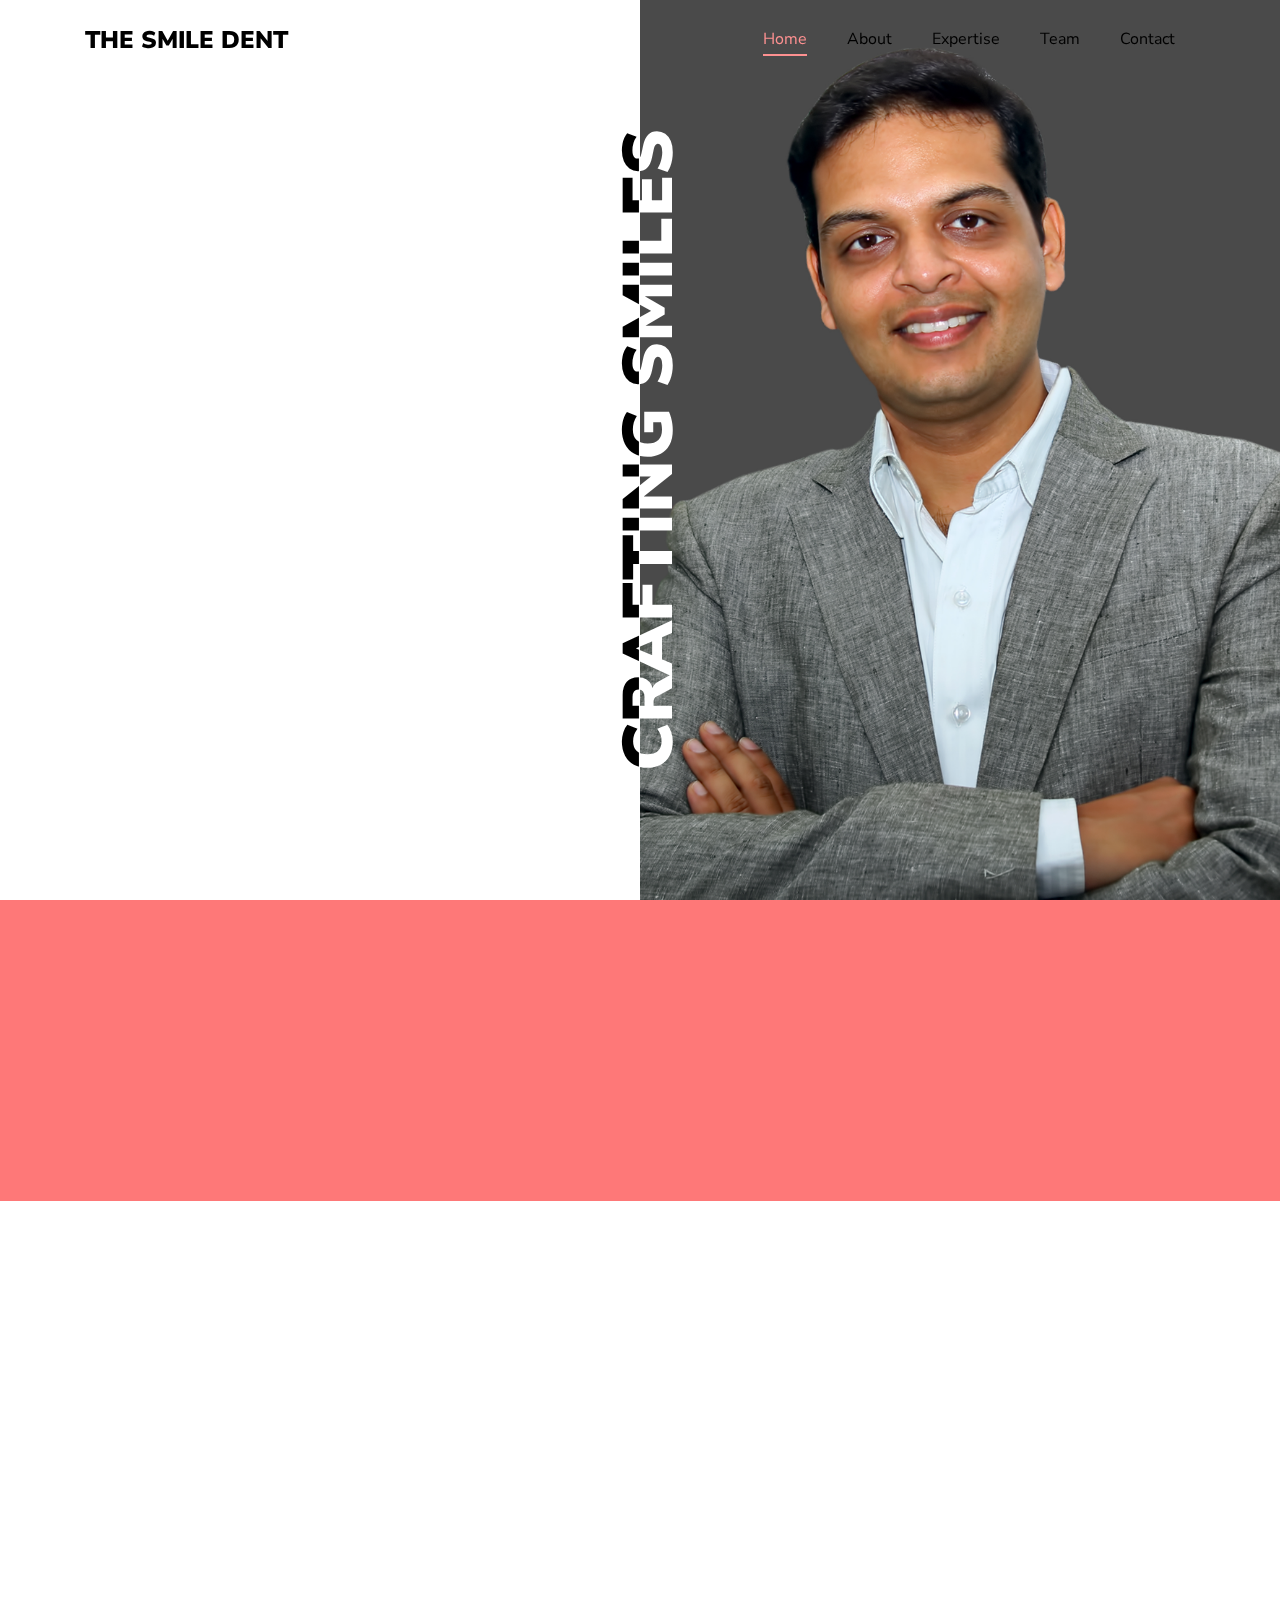
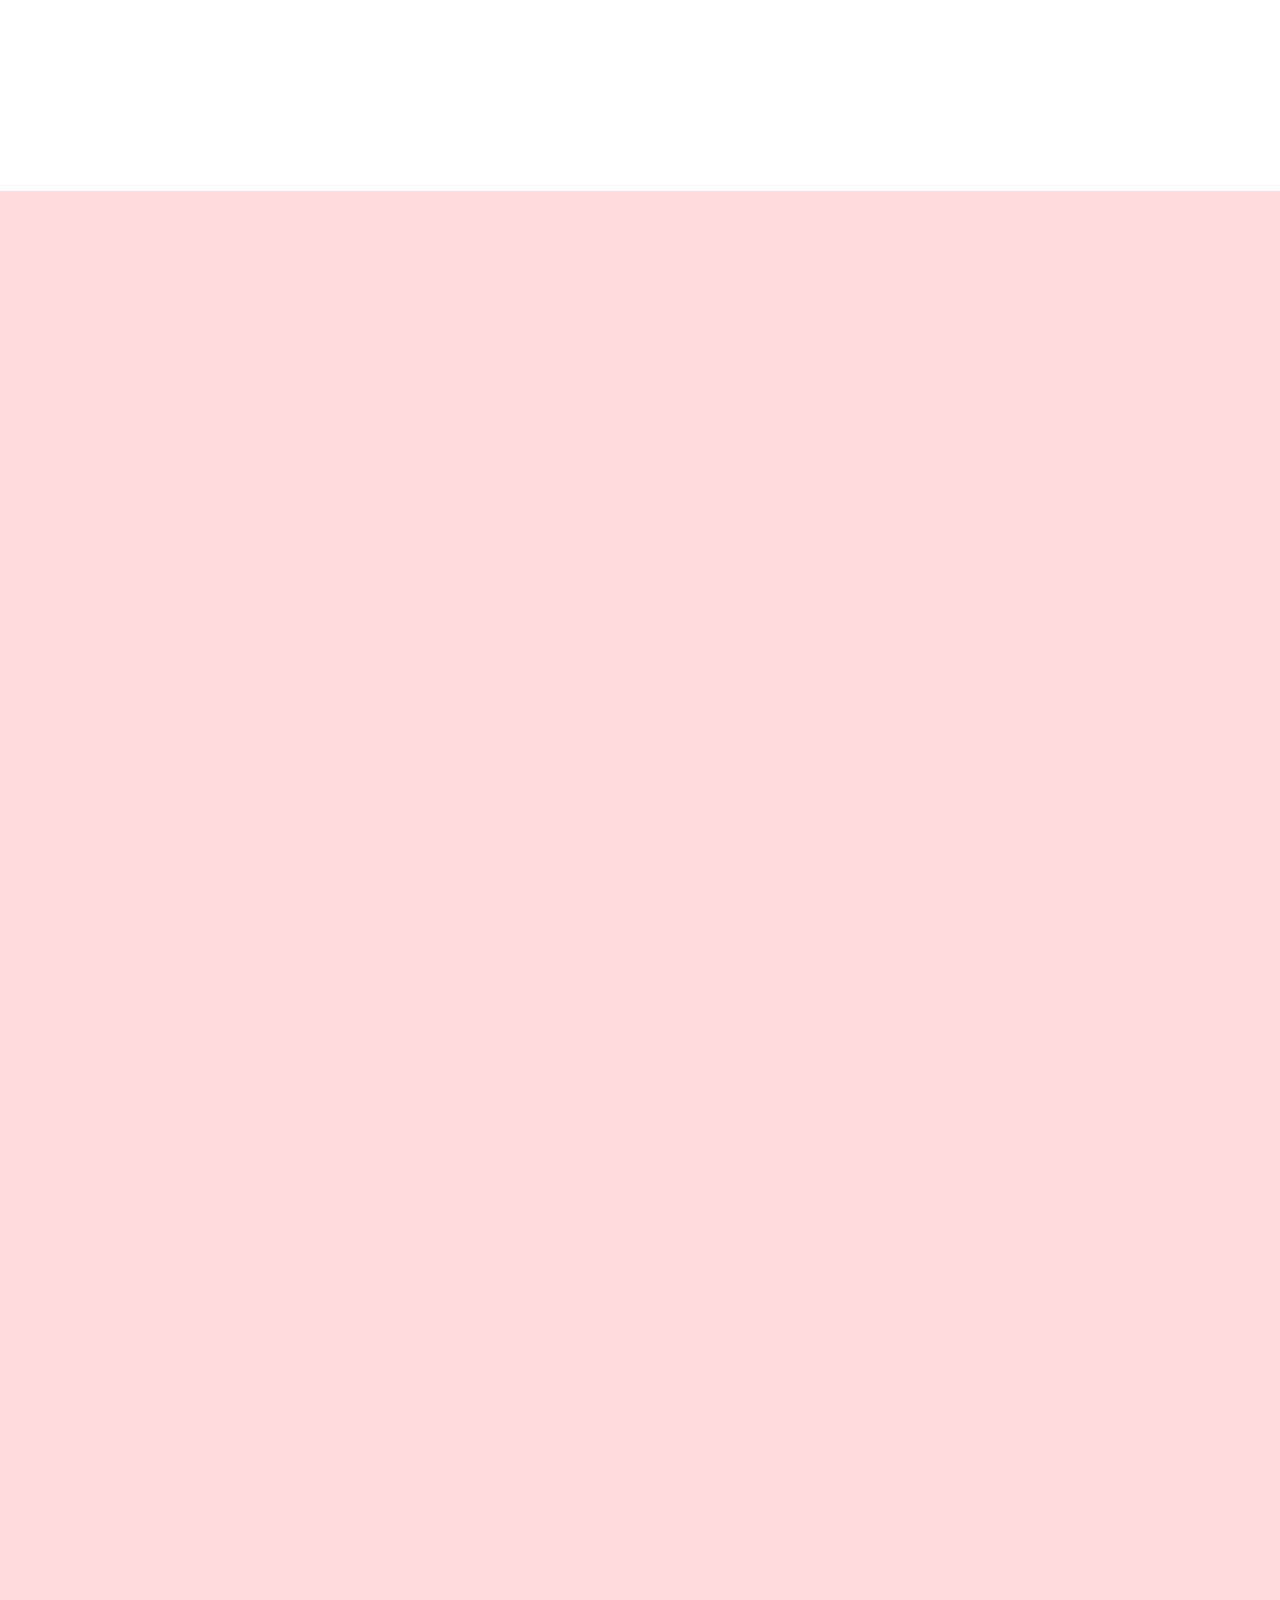
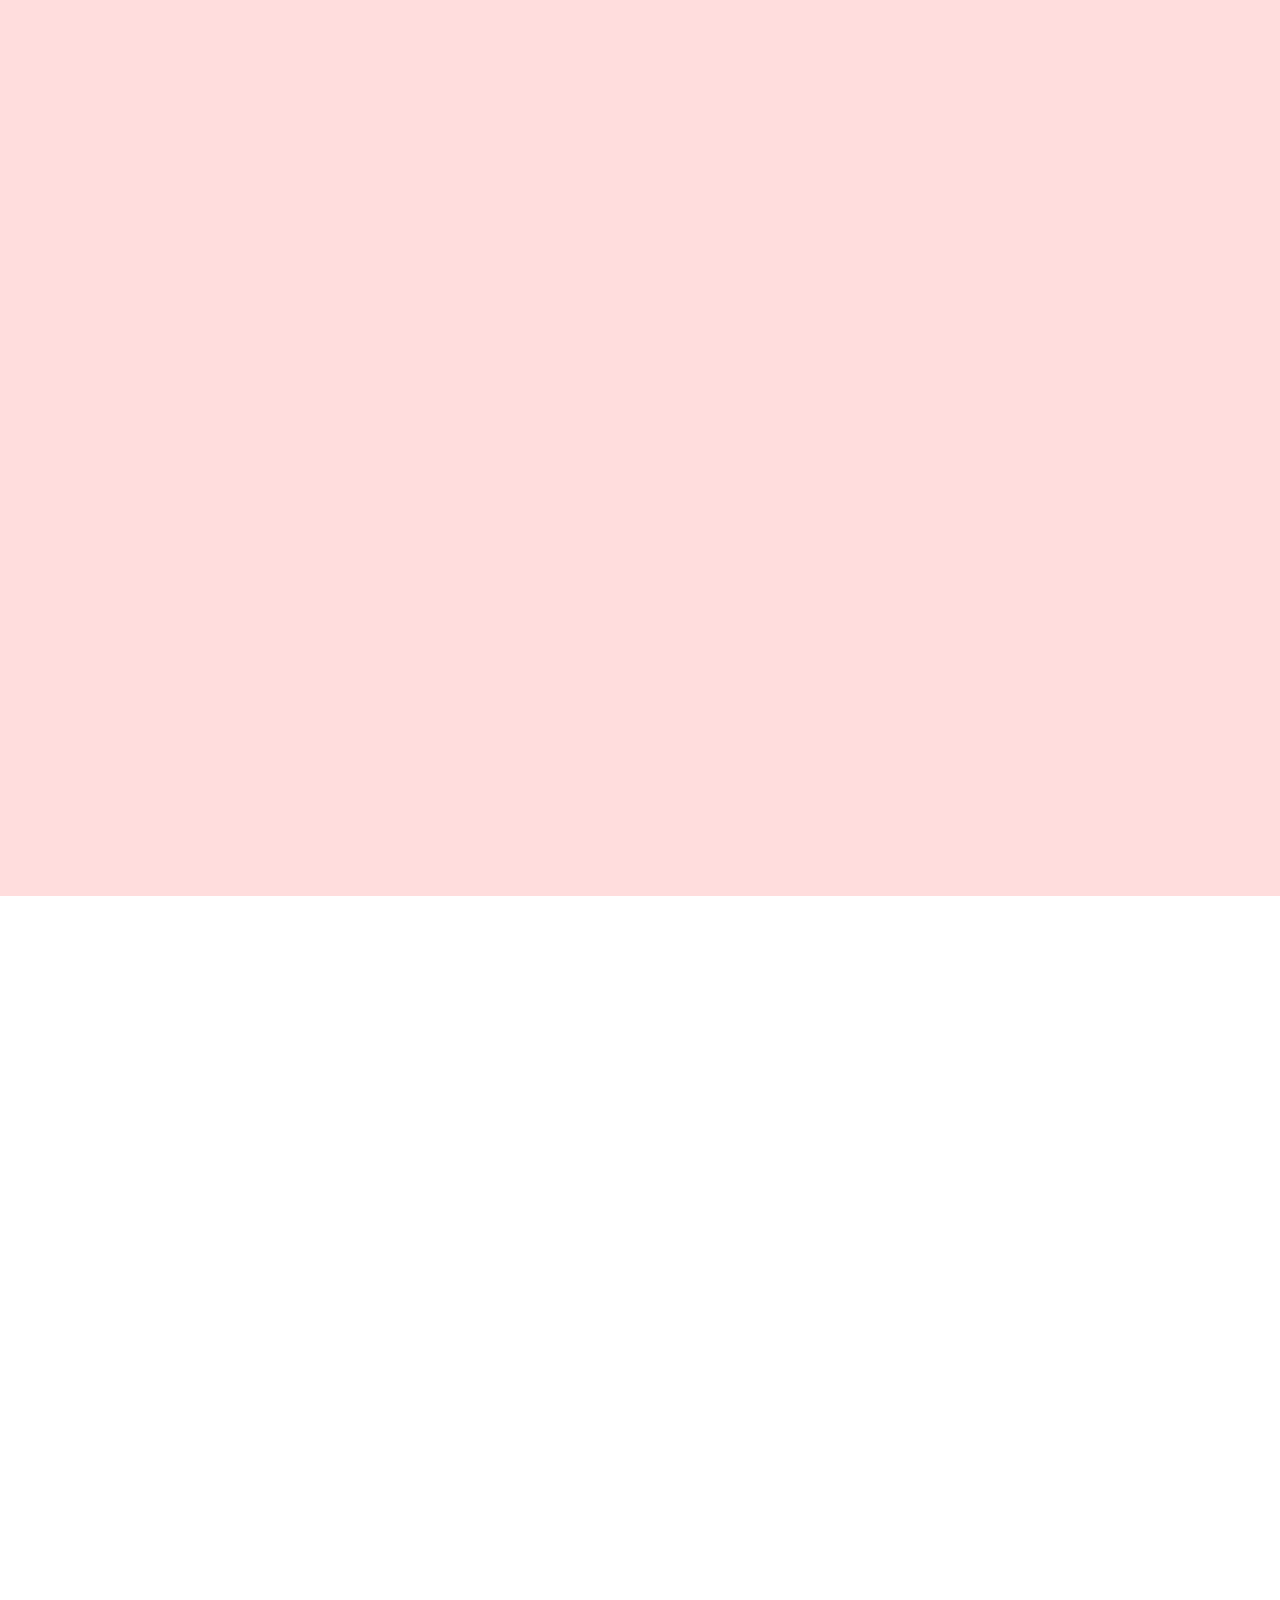
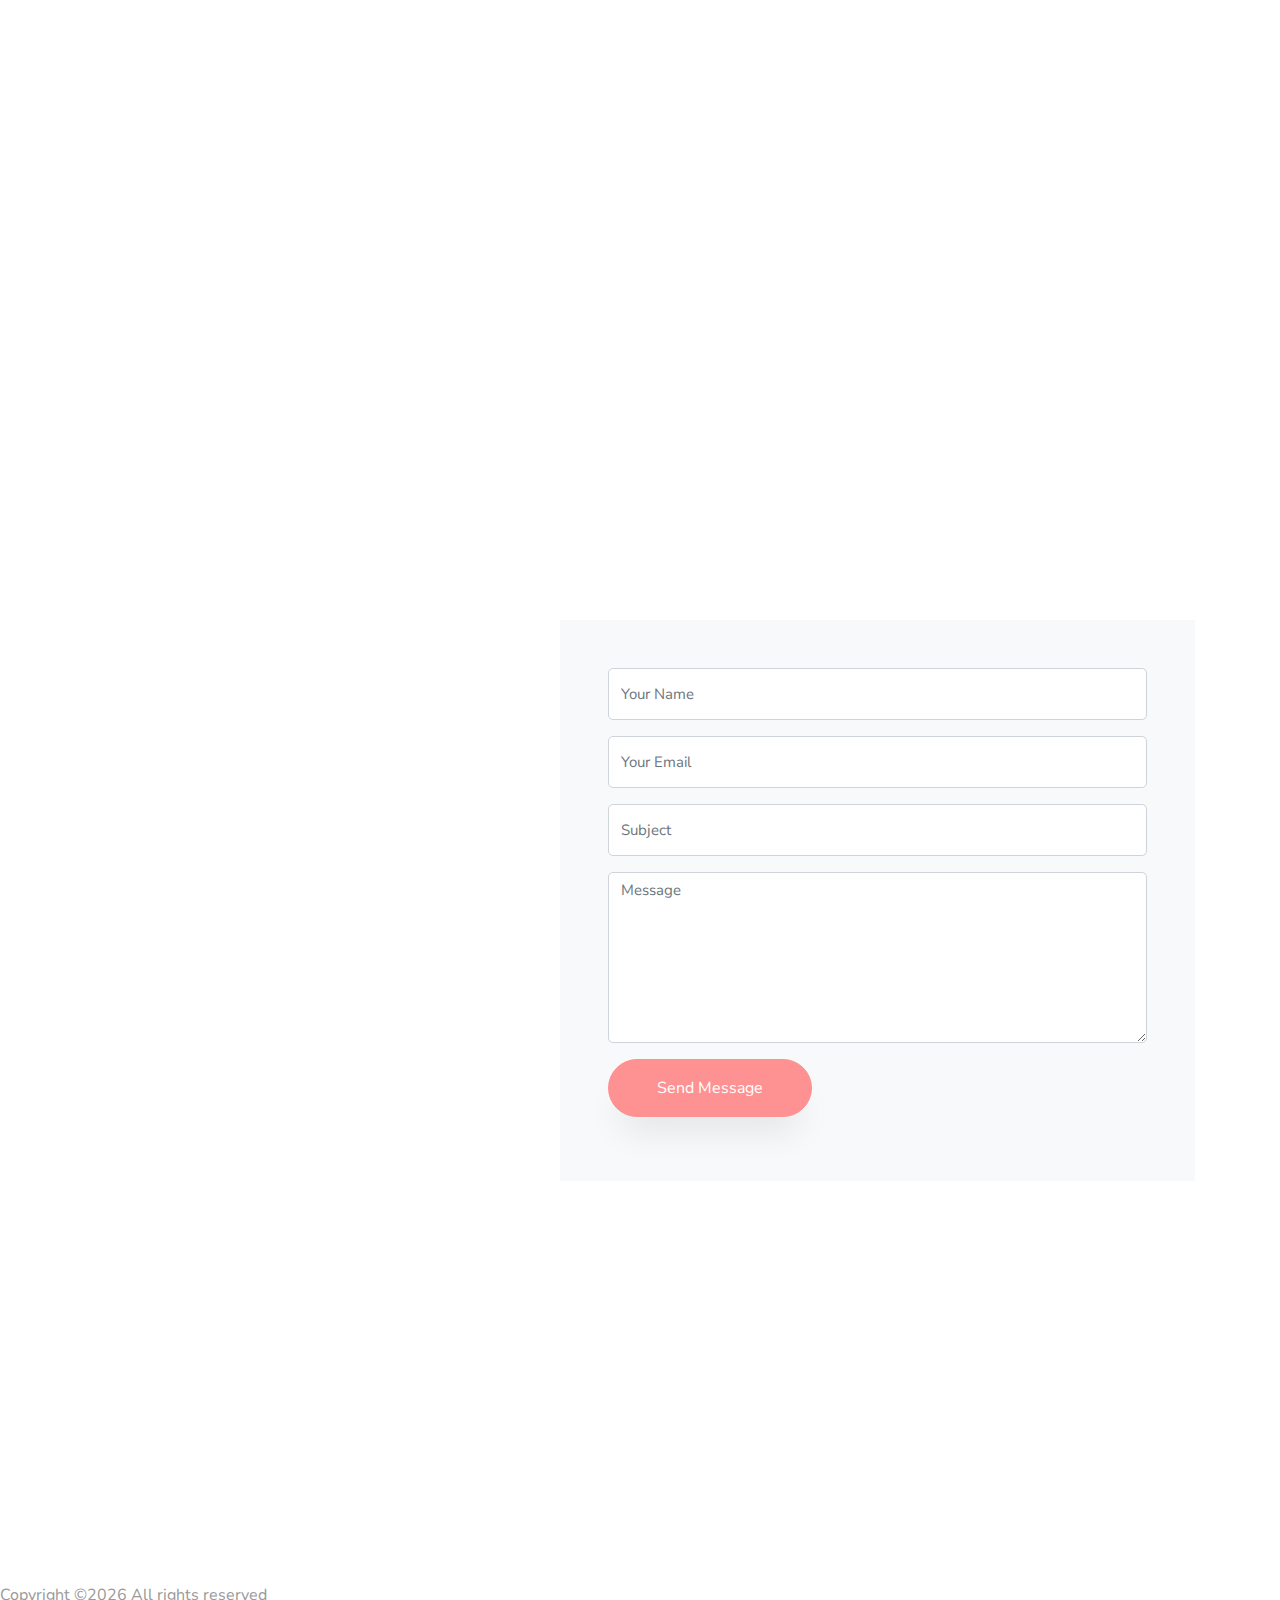
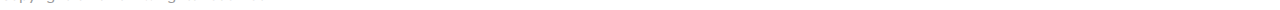
==== commit 274c8565: "latest" ====
--- a/index.html
+++ b/index.html
@@ -61,7 +61,7 @@
 		          <div class="one-forth d-flex js-fullheight align-items-center ftco-animate" data-scrollax=" properties: { translateY: '70%' }">
 		          	<div class="text">
 		          		<span class="subheading">Dr. Suman Bohra</span>
-			            <h1 class="mb-4 mt-3"><span>"Real happiness is </span>when my patients say they are able to <span>eat comfortably now"</span></h1>
+			            <h1 class="mb-4 mt-3"><span>"Real happiness </span>is when my patients say they are able to <span>eat comfortably</span> now<span>"</span></h1>
 			            <p></p>
 			            
  		            </div>
@@ -172,9 +172,9 @@
 	            <div class="nav flex-column nav-pills" id="v-pills-tab" role="tablist" aria-orientation="vertical">
 	              <a class="nav-link ftco-animate active" id="v-pills-8-tab" data-toggle="pill" href="#v-pills-8" role="tab" aria-controls="v-pills-8" aria-selected="true">Dental Implants <span style="font-size: 12px">The most preferred way to replace teeth</span></a>
 
-	              <a class="nav-link ftco-animate" id="v-pills-9-tab" data-toggle="pill" href="#v-pills-9" role="tab" aria-controls="v-pills-9" aria-selected="false">Cosmetic Surgery <span style="font-size: 12px">Smile design</span></a>
-
-	              <a class="nav-link ftco-animate" id="v-pills-10-tab" data-toggle="pill" href="#v-pills-10" role="tab" aria-controls="v-pills-10" aria-selected="false">Complete Bit Reconstruction <span style="font-size: 12px">Restoring form and function of worn down teeth</span></a>
+	              <a class="nav-link ftco-animate" id="v-pills-9-tab" data-toggle="pill" href="#v-pills-9" role="tab" aria-controls="v-pills-9" aria-selected="false">Cosmetic Dentistry <span style="font-size: 12px">Smile design</span></a>
+
+	              <a class="nav-link ftco-animate" id="v-pills-10-tab" data-toggle="pill" href="#v-pills-10" role="tab" aria-controls="v-pills-10" aria-selected="false">Complete Bite Reconstruction <span style="font-size: 12px">Restoring form and function of worn down teeth</span></a>
 
 
 	              <a class="nav-link ftco-animate" id="v-pills-12-tab" data-toggle="pill" href="#v-pills-12" role="tab" aria-controls="v-pills-12" aria-selected="false">Replacement of missing teeth<span style="font-size: 12px">Dentures, Crown &amp; Bridges, Implants</span></a>
@@ -192,6 +192,9 @@
               <a class="nav-link ftco-animate" id="v-pills-18-tab" data-toggle="pill" href="#v-pills-18" role="tab" aria-controls="v-pills-18" aria-selected="false">Preventive Dentistry<span style="font-size: 12px">Gum Treatment, Fluorideapplications,Sealants</span></a>
               <a class="nav-link ftco-animate" id="v-pills-19-tab" data-toggle="pill" href="#v-pills-19" role="tab" aria-controls="v-pills-19" aria-selected="false">Kids Dentistry<span style="font-size: 12px">Right from motivating the kid to brush to all-round complete care</span></a>
               <a class="nav-link ftco-animate" id="v-pills-20-tab" data-toggle="pill" href="#v-pills-20" role="tab" aria-controls="v-pills-20" aria-selected="false">General Dentistry<span style="font-size: 12px">Scaling,Filling, Extractions</span></a>
+
+              <a class="nav-link ftco-animate" id="v-pills-25-tab" data-toggle="pill" href="#v-pills-25" role="tab" aria-controls="v-pills-25" aria-selected="false">Laser Dentistry<span style="font-size: 12px">Pain Free Dentistry</span></a>
+
              </div>
          </div>
 	          <div class="col-md-8 tab-wrap">
@@ -200,7 +203,7 @@
 
 	              <div class="tab-pane fade show active" id="v-pills-8" role="tabpanel" aria-labelledby="day-8-tab">
 	              	<div class="coach-wrap ftco-animate d-sm-flex">
-	              		<div class="img coach-img" style="background-image: url(images/writeuppart2/implants_1.jpg);"></div>
+	              		<div class="img coach-img" style="background-image: url(images/dental_implants_1.jpg);"></div>
 	              		<div class="text pl-md-5">
 <!-- 	              			<span class="time">08:00AM - 10:00AM</span>
  -->	              			<h2><a href="#">What are dental implants?</a></h2>
@@ -210,7 +213,7 @@
 	              		</div>
 	              	</div>
 	              	<div class="coach-wrap ftco-animate d-sm-flex">
-	              		<div class="img coach-img" style="background-image: url(images/writeuppart2/implants_2.jpg);"></div>
+	              		<div class="img coach-img" style="background-image: url(images/dental_implants_2.jpg);"></div>
 	              		<div class="text pl-md-5">
 <!-- 	              			<span class="time">08:00AM - 10:00AM</span>
  -->	              			<h2><a href="#">Benefits</a></h2>
@@ -223,7 +226,7 @@
 	              		</div>
 	              	</div>
 	              	<div class="coach-wrap ftco-animate d-sm-flex">
-	              		<div class="img coach-img" style="background-image: url(images/writeuppart2/implants_2.jpg);"></div>
+	              		<div class="img coach-img" style="background-image: url(images/dental_implants_3.jpg);"></div>
 	              		<div class="text pl-md-5" style="text-align: justify;">
 	              			<!-- <span class="time">08:00AM - 10:00AM</span> -->
 	              			<h2><a href="#">FAQs</a></h2>
@@ -238,39 +241,32 @@
 
 	              <div class="tab-pane fade" id="v-pills-9" role="tabpanel" aria-labelledby="v-pills-day-9-tab">
 					<div class="coach-wrap ftco-animate d-sm-flex">
-	              		<div class="img coach-img" style="background-image: url(images/writeuppart2/cosmetic_1.jpg);"></div>
+	              		<div class="img coach-img" style="background-image: url(images/cosmeticdentistry_1.jpg);"></div>
 	              		<div class="text pl-md-5">
 	              			<h2><a href="#">How can I improve my smile?</a></h2>
                   You can now improve your smile by altering the colour, shape, size of your teeth with  the help of dental ceramic veneers.
 	              		</div>
 	              	</div>
 	              	<div class="coach-wrap ftco-animate d-sm-flex">
-	              		<div class="img coach-img" style="background-image: url(images/writeuppart2/cosmetic_1.jpg);"></div>
+	              		<div class="img coach-img" style="background-image: url(images/cosmeticdentistry_2.jpg);"></div>
 	              		<div class="text pl-md-5">
 	              			<h2><a href="#">Smile makeover how is it done</a></h2>
 	              			We follow a unique protocol. We initially have  a in-depth understanding the kind of smile which our client desires. Then we collect all the records like your photographs, teeth and biting position. Based on this we analyze and design your smile in specialized software and come up with a trial smile for you to look and feel it.... Once you approve this then only your real treatment begins.
 	              		</div>
 	              	</div>
 	              	<div class="coach-wrap ftco-animate d-sm-flex">
-	              		<div class="img coach-img" style="background-image: url(images/writeuppart2/cosmetic_1.jpg);"></div>
+	              		<div class="img coach-img" style="background-image: url(images/cosmeticdentistry_3.jpg);"></div>
 	              		<div class="text pl-md-5">
 	              			<h2><a href="#">Does smile makeover with dental veneers will affect/damage my healthy teeth? </a></h2>
 	              			Absolutely NO...The beauty of this treatment is that they least minimal or sometimes non-invasive. Which means it will not damage nor affect your teeth.</h3>
 	              		</div>
 	              	</div>
-                  <div class="coach-wrap ftco-animate d-sm-flex">
-                    <div class="img coach-img" style="background-image: url(images/writeuppart2/cosmetic_1.jpg);"></div>
-                    <div class="text pl-md-5">
-                      <h2><a href="#">Does smile makeover with dental veneers will affect/damage my healthy teeth? </a></h2>
-                      Absolutely NO...The beauty of this treatment is that they least minimal or sometimes non-invasive. Which means it will not damage nor affect your teeth.</h3>
-                    </div>
-                  </div>
 
 	              </div>
 
 	              <div class="tab-pane fade" id="v-pills-10" role="tabpanel" aria-labelledby="v-pills-day-10-tab">
 	              	<div class="coach-wrap ftco-animate d-sm-flex">
-	              		<div class="img coach-img" style="background-image: url(images/writeuppart2/cbr.jpg);"></div>
+	              		<div class="img coach-img" style="background-image: url(images/cbr_1.jpg);"></div>
 	              		<div class="text pl-md-5">
 	              			<h2><a href="#">How it is done?</a></h2>
 	              			  Dr.Suman first takes a complete history to identify the cause and the amount of tooth structure that is lost and depending on that he customizes a treatment plan for you. Based on the plan he explains you what are the various options and guides you to choose a plan that is best for you.
@@ -278,7 +274,7 @@
 	              		</div>
 	              	</div>
 	              	<div class="coach-wrap ftco-animate d-sm-flex">
-	              		<div class="img coach-img" style="background-image: url(images/writeuppart2/cbr.jpg);"></div>
+	              		<div class="img coach-img" style="background-image: url(images/cbr_2.jpg);"></div>
 	              		<div class="text pl-md-5">
 	              			<h2><a href="#">Does it mean all the worn and damaged teeth will be removed?</a></h2>
 	              			
@@ -287,7 +283,7 @@
 	              		</div>
 	              	</div>
 	              	<div class="coach-wrap ftco-animate d-sm-flex">
-	              		<div class="img coach-img" style="background-image: url(images/writeuppart2/cbr.jpg);"></div>
+	              		<div class="img coach-img" style="background-image: url(images/cbr_3.jpg);"></div>
 	              		<div class="text pl-md-5">
 	              			<h2><a href="#">Can I eat and chew after my bite reconstruction?</a></h2>
 
@@ -312,28 +308,28 @@
 	              		</div>
 	              	</div>
 	              	<div class="coach-wrap ftco-animate d-sm-flex">
-	              		<div class="img coach-img" style="background-image: url(images/writeuppart2/DENTURES.jpg);"></div>
+	              		<div class="img coach-img" style="background-image: url(images/denture_2.jpg);"></div>
 	              		<div class="text pl-md-5">
 	              			<h2><a href="#">What is the most preferred way to replace a missing teeth?</a></h2>
 	              			 Dental implants are the most preferred way to replace a missing teeth as the neighbouring teeth are left untouched.
 	              		</div>
 	              	</div>
 	              	<div class="coach-wrap ftco-animate d-sm-flex">
-	              		<div class="img coach-img" style="background-image: url(images/writeuppart2/DENTURES.jpg);"></div>
+	              		<div class="img coach-img" style="background-image: url(images/braces_1.jpg);"></div>
 	              		<div class="text pl-md-5">
 	              			<h2><a href="#">What will happen if I don’t replace my missing teeth?</a></h2>
 	              			First initial few months/years nothing might be noticed but gradually the bone where the teeth was removed is lost and neighbouring teeth might tilt in the empty space and the alignment changes.
 	              		</div>
 	              	</div>
                   <div class="coach-wrap ftco-animate d-sm-flex">
-                    <div class="img coach-img" style="background-image: url(images/writeuppart2/DENTURES.jpg);"></div>
+                    <div class="img coach-img" style="background-image: url(images/braces_2.jpg);"></div>
                     <div class="text pl-md-5">
                       <h2><a href="#">My dentures are loose is there any solution? </a></h2>
                       Dental Implants can act as an anchorage and give support to the dentures
                     </div>
                   </div>
                   <div class="coach-wrap ftco-animate d-sm-flex">
-                    <div class="img coach-img" style="background-image: url(images/writeuppart2/DENTURES.jpg);"></div>
+                    <div class="img coach-img" style="background-image: url(images/braces_3.jpg);"></div>
                     <div class="text pl-md-5">
                       <h2><a href="#">Can I get my removable dentures fully fixed?</a></h2>
                        With dental implants therapy it is now possible to get your dentures fully fixed.
@@ -343,28 +339,28 @@
 
 	              <div class="tab-pane fade" id="v-pills-13" role="tabpanel" aria-labelledby="v-pills-day-13-tab">
 	              	<div class="coach-wrap ftco-animate d-sm-flex">
-	              		<div class="img coach-img" style="background-image: url(images/writeuppart2/snoring.jpg);"></div>
+	              		<div class="img coach-img" style="background-image: url(images/snoring.png);"></div>
 	              		<div class="text pl-md-5">
 	              			<h2><a href="#">What is snoring?</a></h2>
 	              			A hoarse sound from nose or mouth that occurs when breathing is partially obstructed while sleeping.
 	              		</div>
 	              	</div>
 	              	<div class="coach-wrap ftco-animate d-sm-flex">
-	              		<div class="img coach-img" style="background-image: url(images/writeuppart2/snoring1.jpg);"></div>
+	              		<div class="img coach-img" style="background-image: url(images/snoring1.jpg);"></div>
 	              		<div class="text pl-md-5">
 	              			<h2><a href="#">What if I leave my snoring untreated ?</a></h2>
 	              			If left untreated snoring can often escalates to full OSA where the narrow airway is now completely blocked.
 	              		</div>
 	              	</div>
 	              	<div class="coach-wrap ftco-animate d-sm-flex">
-	              		<div class="img coach-img" style="background-image: url(images/writeuppart2/snoring2.jpg);"></div>
+	              		<div class="img coach-img" style="background-image: url(images/snoring2.jpg);"></div>
 	              		<div class="text pl-md-5">
 	              			<h2><a href="#">What is obstructive sleep apnea (OSA)?</a></h2>
 	              			It is a condition when the body stops breathing  for few seconds and this episodes continues the whole night.
 	              		</div>
 	              	</div>
                   <div class="coach-wrap ftco-animate d-sm-flex">
-                    <div class="img coach-img" style="background-image: url(images/writeuppart2/snoring3.jpg);"></div>
+                    <div class="img coach-img" style="background-image: url(images/snoring3.jpg);"></div>
                     <div class="text pl-md-5">
                       <h2><a href="#">Are dental appliances effective in stopping snoring ? </a></h2>
                       Yes..Mandibular advancement devices are very effective and proven to control snoring to great extent.
@@ -374,21 +370,21 @@
 
 	              <div class="tab-pane fade" id="v-pills-14" role="tabpanel" aria-labelledby="v-pills-day-14-tab">
 	              	<div class="coach-wrap ftco-animate d-sm-flex">
-	              		<div class="img coach-img" style="background-image: url(images/writeuppart2/orofacial1.jpg);"></div>
+	              		<div class="img coach-img" style="background-image: url(images/oro1.jpg);"></div>
 	              		<div class="text pl-md-5">
 	              			<h2><a href="#">Does all the pain that is felt in Face and around the TMJ is only because of teeth ?</a></h2>
 	              			No...There are various other  medical conditions which often refer pain to face and associated structures..
 	              		</div>
 	              	</div>
 	              	<div class="coach-wrap ftco-animate d-sm-flex">
-	              		<div class="img coach-img" style="background-image: url(images/writeuppart2/orofacial2.jpg);"></div>
+	              		<div class="img coach-img" style="background-image: url(images/oro2.jpg);"></div>
 	              		<div class="text pl-md-5">
 	              			<h2><a href="#">Who does a dental pain differ from any other pain in face ?</a></h2>
 	              			Dental pain typically arises from a decayed or affected teeth whereas  the facial pain persists even  when the teeth looks generally healthy.  
 	              		</div>
 	              	</div>
 	              	<div class="coach-wrap ftco-animate d-sm-flex">
-	              		<div class="img coach-img" style="background-image: url(images/writeuppart2/orofacial3.jpg);"></div>
+	              		<div class="img coach-img" style="background-image: url(images/oro3.jpg);"></div>
 	              		<div class="text pl-md-5">
 	              			<h2><a href="#">How is the TMJ/orofacial pain treated ?</a></h2>
 	              			Based on elaborate medical/dental history the first and primary step is to differentiate the origin and cause of the pain. Based on this diagnosis a treatment plan is prescribed.
@@ -401,28 +397,18 @@
                   <div class="coach-wrap ftco-animate d-sm-flex">
                     <div class="img coach-img" style="background-image: url(images/writeuppart2/root-canal-treatment.jpg);"></div>
                     <div class="text pl-md-5">
-                      <h2><a href="#">What is Root Canal treatment?</a></h2>
-                      When a tooth is damaged because of caries and left untreated the infection spreads to the root and the nerve is affected and causes pain. Sometimes fractured teeth also injures the nerve. In such cases to resolve the pain and infection the entire canal is cleaned and filled with a biocompatible material. 
-                    </div>
-                  </div>
-                  <div class="coach-wrap ftco-animate d-sm-flex">
-                    <div class="img coach-img" style="background-image: url(images/writeuppart2/root-canal-treatment.jpg);"></div>
-                    <div class="text pl-md-5">
-                      <h2><a href="#">Benefits of root canal treatment</a></h2>
- The biggest advantage of Root Canal Treatment  is that your natural teeth can be saved and brought back to function despite being infected or fractured.
-                    </div>
-                  </div>
-                  <div class="coach-wrap ftco-animate d-sm-flex">
-                    <div class="img coach-img" style="background-image: url(images/writeuppart2/root-canal-treatment.jpg);"></div>
-                    <div class="text pl-md-5">
-                      <h2><a href="#">How may visits  root canal treatment requires?</a></h2>
-                    Root canal treatments can be completed in single visit and it takes an hour to complete. However if there are any signs of active infection we prefer two visits.
-                    </div>
-                  </div>
-                  <div class="coach-wrap ftco-animate d-sm-flex">
-                    <div class="img coach-img" style="background-image: url(images/writeuppart2/root-canal-treatment.jpg);"></div>
-                    <div class="text pl-md-5">
-                      <h2><a href="#">    Are root canal treatment painful?</a></h2>
+                      <h2><a href="#">FAQ</a></h2>
+                      <b>- What is Root Canal treatment?</b><br>
+                      When a tooth is damaged because of caries and left untreated the infection spreads to the root and the nerve is affected and causes pain. Sometimes fractured teeth also injures the nerve. In such cases to resolve the pain and infection the entire canal is cleaned and filled with a biocompatible material. <br>
+                    
+                    <b>- Benefits of root canal treatment</b><br>
+
+ The biggest advantage of Root Canal Treatment  is that your natural teeth can be saved and brought back to function despite being infected or fractured.<br>
+                   
+                   <b>- How may visits  root canal treatment requires?</b><br>
+                    Root canal treatments can be completed in single visit and it takes an hour to complete. However if there are any signs of active infection we prefer two visits.<br>
+                   
+                   <b>- Are root canal treatment painful?</b><br>
                     Root canal treatment  is generally  PAIN-Free as it is done under local anaesthesia.
                     </div>
                   </div>
@@ -432,26 +418,26 @@
 
                 <div class="tab-pane fade" id="v-pills-16" role="tabpanel" aria-labelledby="v-pills-day-16-tab">
                   <div class="coach-wrap ftco-animate d-sm-flex">
-                    <div class="img coach-img" style="background-image: url(images/writeuppart2/cosmetic_1.jpg);"></div>
+                    <div class="img coach-img" style="background-image: url(images/braces_1.jpg);"></div>
                     <div class="text pl-md-5">
                       <h2><a href="#">What are the problems if my teeth are crooked?</a></h2>
 People with crooked teeth often complain about  difficulty in brushing, pronouncing few specific words, difficulty in closing lips etc                    </div>
                   </div>
                   <div class="coach-wrap ftco-animate d-sm-flex">
-                    <div class="img coach-img" style="background-image: url(images/writeuppart2/cosmetic_1.jpg);"></div>
+                    <div class="img coach-img" style="background-image: url(images/braces_2.jpg);"></div>
                     <div class="text pl-md-5">
                       <h2><a href="#">What are the ways to align my teeth?</a></h2>
 There are various types of braces in which your teeth can be aligned like Metal braces, Ceramic braces and transparent aligners. 
                     </div>
                   </div>
                   <div class="coach-wrap ftco-animate d-sm-flex">
-                    <div class="img coach-img" style="background-image: url(images/writeuppart2/cosmetic_1.jpg);"></div>
+                    <div class="img coach-img" style="background-image: url(images/braces_3.jpg);"></div>
                     <div class="text pl-md-5">
                       <h2><a href="#">Until what age can I align my teeth ?</a></h2>
 There is no age limit to align your teeth. All that is needed is that your teeth and gums should be healthy.                     </div>
                   </div>
                   <div class="coach-wrap ftco-animate d-sm-flex">
-                    <div class="img coach-img" style="background-image: url(images/writeuppart2/cosmetic_1.jpg);"></div>
+                    <div class="img coach-img" style="background-image: url(images/braces_4.jpg);"></div>
                     <div class="text pl-md-5">
                       <h2><a href="#">What is so unique with the braces therapy at The Smile Dent?</a></h2>
 Based on our analysis of your dentition we customize these braces specifically for you according to your desired  tooth movement. It helps in achieving complete control of your tooth movement.
@@ -461,21 +447,21 @@
 
                 <div class="tab-pane fade" id="v-pills-18" role="tabpanel" aria-labelledby="v-pills-day-18-tab">
                   <div class="coach-wrap ftco-animate d-sm-flex">
-                    <div class="img coach-img" style="background-image: url(images/writeuppart2/root-canal-treatment.jpg);"></div>
+                    <div class="img coach-img" style="background-image: url(images/preventive_1.jpg);"></div>
                     <div class="text pl-md-5">
                       <h2><a href="#">Is bleeding gums is a healthy sign?</a></h2>
 							No..It is not a healthy sign. If left untreated it will weaken the gums and teeth eventually.
                     </div>
                   </div>
                   <div class="coach-wrap ftco-animate d-sm-flex">
-                    <div class="img coach-img" style="background-image: url(images/writeuppart2/root-canal-treatment.jpg);"></div>
+                    <div class="img coach-img" style="background-image: url(images/preventive_2.jpg);"></div>
                     <div class="text pl-md-5">
                       <h2><a href="#">What are the benefits Fluoride application ?</a></h2>
 Helps in fighting against caries and helps in reminerlization of enamel.
                     </div>
                   </div>
                   <div class="coach-wrap ftco-animate d-sm-flex">
-                    <div class="img coach-img" style="background-image: url(images/writeuppart2/root-canal-treatment.jpg);"></div>
+                    <div class="img coach-img" style="background-image: url(images/preventive_3.jpg);"></div>
                     <div class="text pl-md-5">
                       <h2><a href="#">How often should I change my tooth brush?</a></h2>
 
@@ -487,59 +473,53 @@
 
                 <div class="tab-pane fade" id="v-pills-19" role="tabpanel" aria-labelledby="v-pills-day-19-tab">
                   <div class="coach-wrap ftco-animate d-sm-flex">
-                    <div class="img coach-img" style="background-image: url(images/writeuppart2/root-canal-treatment.jpg);"></div>
-                    <div class="text pl-md-5">
-                      <h2><a href="#"> Most important reason for a kid to dental caries/cavity ?</a></h2>
-
-Eating chocolates before bedtime and bottle feed for a prolonged time.
-
-
-                    </div>
-                  </div>
-                  <div class="coach-wrap ftco-animate d-sm-flex">
-                    <div class="img coach-img" style="background-image: url(images/writeuppart2/root-canal-treatment.jpg);"></div>
-                    <div class="text pl-md-5">
-                      <h2><a href="#">Milk tooth is going to fall anyway why it Is important to take care of them?</a></h2>
-To motivate and encourage the kid to maintain good oral hygiene right from start and also to
-avoid any spread of infection from primary teeth to permanent teeth.                    </div>
-                  </div>
-                  <div class="coach-wrap ftco-animate d-sm-flex">
-                    <div class="img coach-img" style="background-image: url(images/writeuppart2/root-canal-treatment.jpg);"></div>
-                    <div class="text pl-md-5">
-                      <h2><a href="#">How often should I visit a Pediatric dentist ?</a></h2>
-
-Ideally once in 3-6 months.                  </div>
-                </div>
+                    <div class="img coach-img" style="background-image: url(images/pediatric-dentistry-kids.jpg);"></div>
+                    <div class="text pl-md-5">
+                      <h2><a href="#"> FAQ</a></h2>
+					<b>- Most important reason for a kid to dental caries/cavity ?</b><br>
+					Eating chocolates before bedtime and bottle feed for a prolonged time.<br>
+
+					<b>- Milk tooth is going to fall anyway why it Is important to take care of them?</b><br>
+					To motivate and encourage the kid to maintain good oral hygiene right from start and also to
+					avoid any spread of infection from primary teeth to permanent teeth.          <br>
+					                  <b>- How often should I visit a Pediatric dentist ?</b><br>
+
+					Ideally once in 3-6 months.                  <br>
+                	</div>
+            	</div>
             </div>
 
 
                 <div class="tab-pane fade" id="v-pills-20" role="tabpanel" aria-labelledby="v-pills-day-20-tab">
                   <div class="coach-wrap ftco-animate d-sm-flex">
-                    <div class="img coach-img" style="background-image: url(images/writeuppart2/root-canal-treatment.jpg);"></div>
-                    <div class="text pl-md-5">
-                      <h2><a href="#">How often should I get my teeth cleaning done?</a></h2>
-
-Depends on how you maintain ideally once in every one to two years.
-                   </div>
-                  </div>
-                  <div class="coach-wrap ftco-animate d-sm-flex">
-                    <div class="img coach-img" style="background-image: url(images/writeuppart2/root-canal-treatment.jpg);"></div>
-                    <div class="text pl-md-5">
-                      <h2><a href="#">Are dental fillings conservative?</a></h2>
-Absolutely no…it’s a myth!!
-                    </div>
-                  </div>
-                  <div class="coach-wrap ftco-animate d-sm-flex">
-                    <div class="img coach-img" style="background-image: url(images/writeuppart2/root-canal-treatment.jpg);"></div>
-                    <div class="text pl-md-5">
-                      <h2><a href="#">How often should I change my tooth brush?</a></h2>
-
-Modern dental fillings are Ultra-conservative. Only the decayed portion of the tooth is
-removed and restored back a biocompatible material.                   </div>
-                	</div>
-
-
-	            </div>
+                    <div class="img coach-img" style="background-image: url(images/general-dentistry-1920x500.jpg);"></div>
+                    <div class="text pl-md-5">
+                      <h2><a href="#">FAQ</a></h2>
+                      <b>- How often should I get my teeth cleaning done?</b><br>
+                      	Depends on how you maintain ideally once in every one to two years.<br>
+                      <b>- Are dental fillings conservative?</b><br>
+                      	Absolutely no…it’s a myth!!<br>
+                      <b>- How often should I change my tooth brush?</b><br>
+                      Modern dental fillings are Ultra-conservative. Only the decayed portion of the tooth is
+removed and restored back a biocompatible material. 		<br>
+
+
+
+	           	 </div>
+
+
+	          </div>
+	        </div>
+
+	             <div class="tab-pane fade" id="v-pills-25" role="tabpanel" aria-labelledby="v-pills-day-25-tab">
+                  <div class="coach-wrap ftco-animate d-sm-flex">
+                    <div class="img coach-img" style="background-image: url(images/laser-therapy.jpg);"></div>
+                    <div class="text pl-md-5">
+                      <h2><a href="#">FAQ - Advantages</a></h2>
+                      <b>- Lasers are very effective in minimal invasive surgical procedures.</b><br>
+                      <b>- Lasers replace scalpel inorder to cut tissues thus avoiding the need of sutures.</b><br>
+                      <b>- Procedures done with lasers also help in faster healing of site with very minimal or no discomfort</b><br>
+	           	 </div>
 
 
 	          </div>
@@ -555,8 +535,8 @@
     		<div class="row justify-content-center pb-5">
           <div class="col-md-6 heading-section text-center ftco-animate">
             <h2 class="mb-4 subheading" style="font-size: 20px;">Our team</h2>
-            <p>Our team of compassionate and dedicated group of doctors, dental assistants and in-house staff
-share a common interest to give “highest quality of care” to our patients</p>
+            <p>Our team of compassionate and dedicated group of doctors, dental assistants and in-house who staff
+share a common interest to give <b>highest quality of care</b> to our patients.</p>
           </div>
         </div>
         <div class="row">
@@ -725,9 +705,7 @@
       <div class="container">
       	<div class="row justify-content-center mb-5 pb-3">
           <div class="col-md-7 heading-section text-center ftco-animate">
-            <span class="subheading">Contact</span>
             <h2 class="mb-4">Contact Me</h2>
-            <p>Far far away, behind the word mountains, far from the countries Vokalia and Consonantia</p>
           </div>
         </div>
 
@@ -791,17 +769,6 @@
 			          </div>
 		          </div>
 
-		          <div class="col-md-12 ftco-animate">
-		          	<div class="box p-2 px-3 bg-light d-flex">
-		          		<div class="icon mr-3">
-		          			<span class="icon-globe"></span>
-		          		</div>
-		          		<div>
-			          		<h3 class="mb-3">Website</h3>
-				            <p><a href="#">drsumanbohra.com</a></p>
-			            </div>
-			          </div>
-		          </div>
 		          <div class="col-md-12 ftco-animate">
 		          	<div class="box p-2 px-3 bg-light d-flex">
 		          		<div class="icon mr-3">
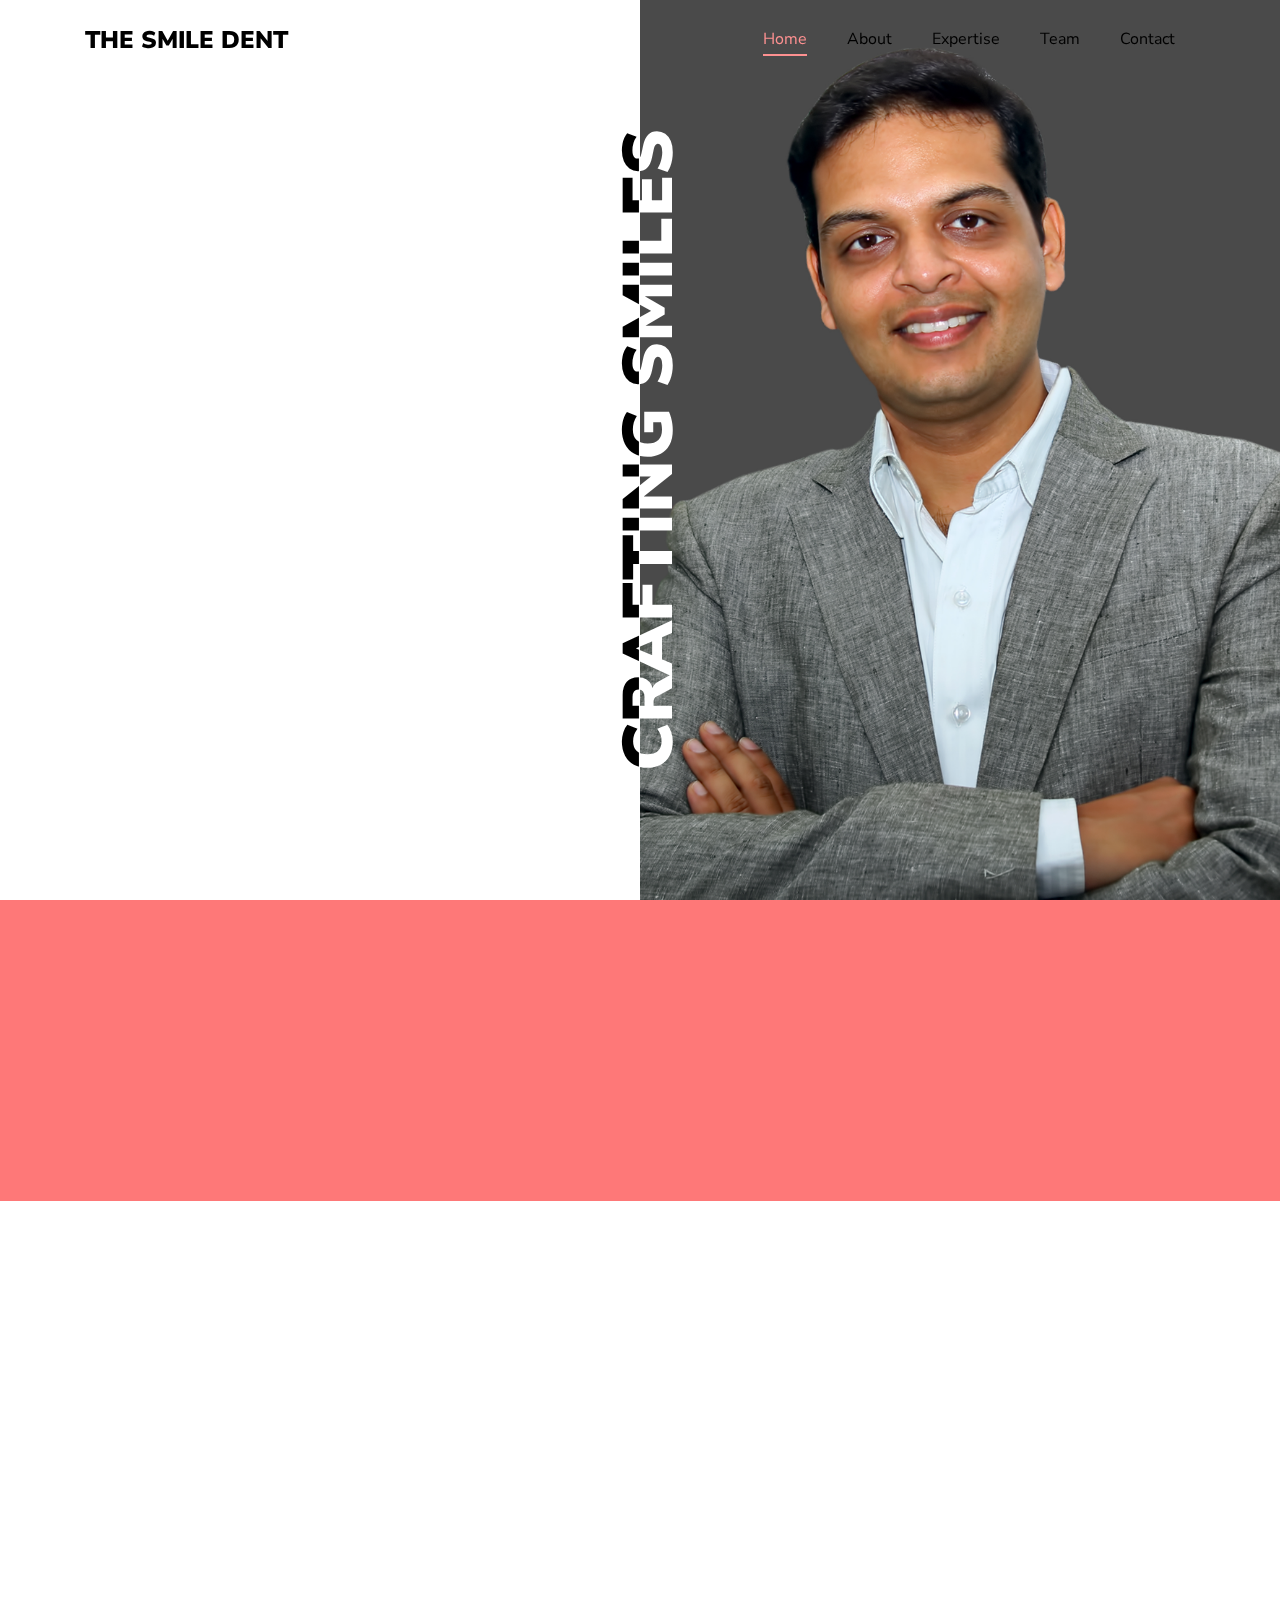
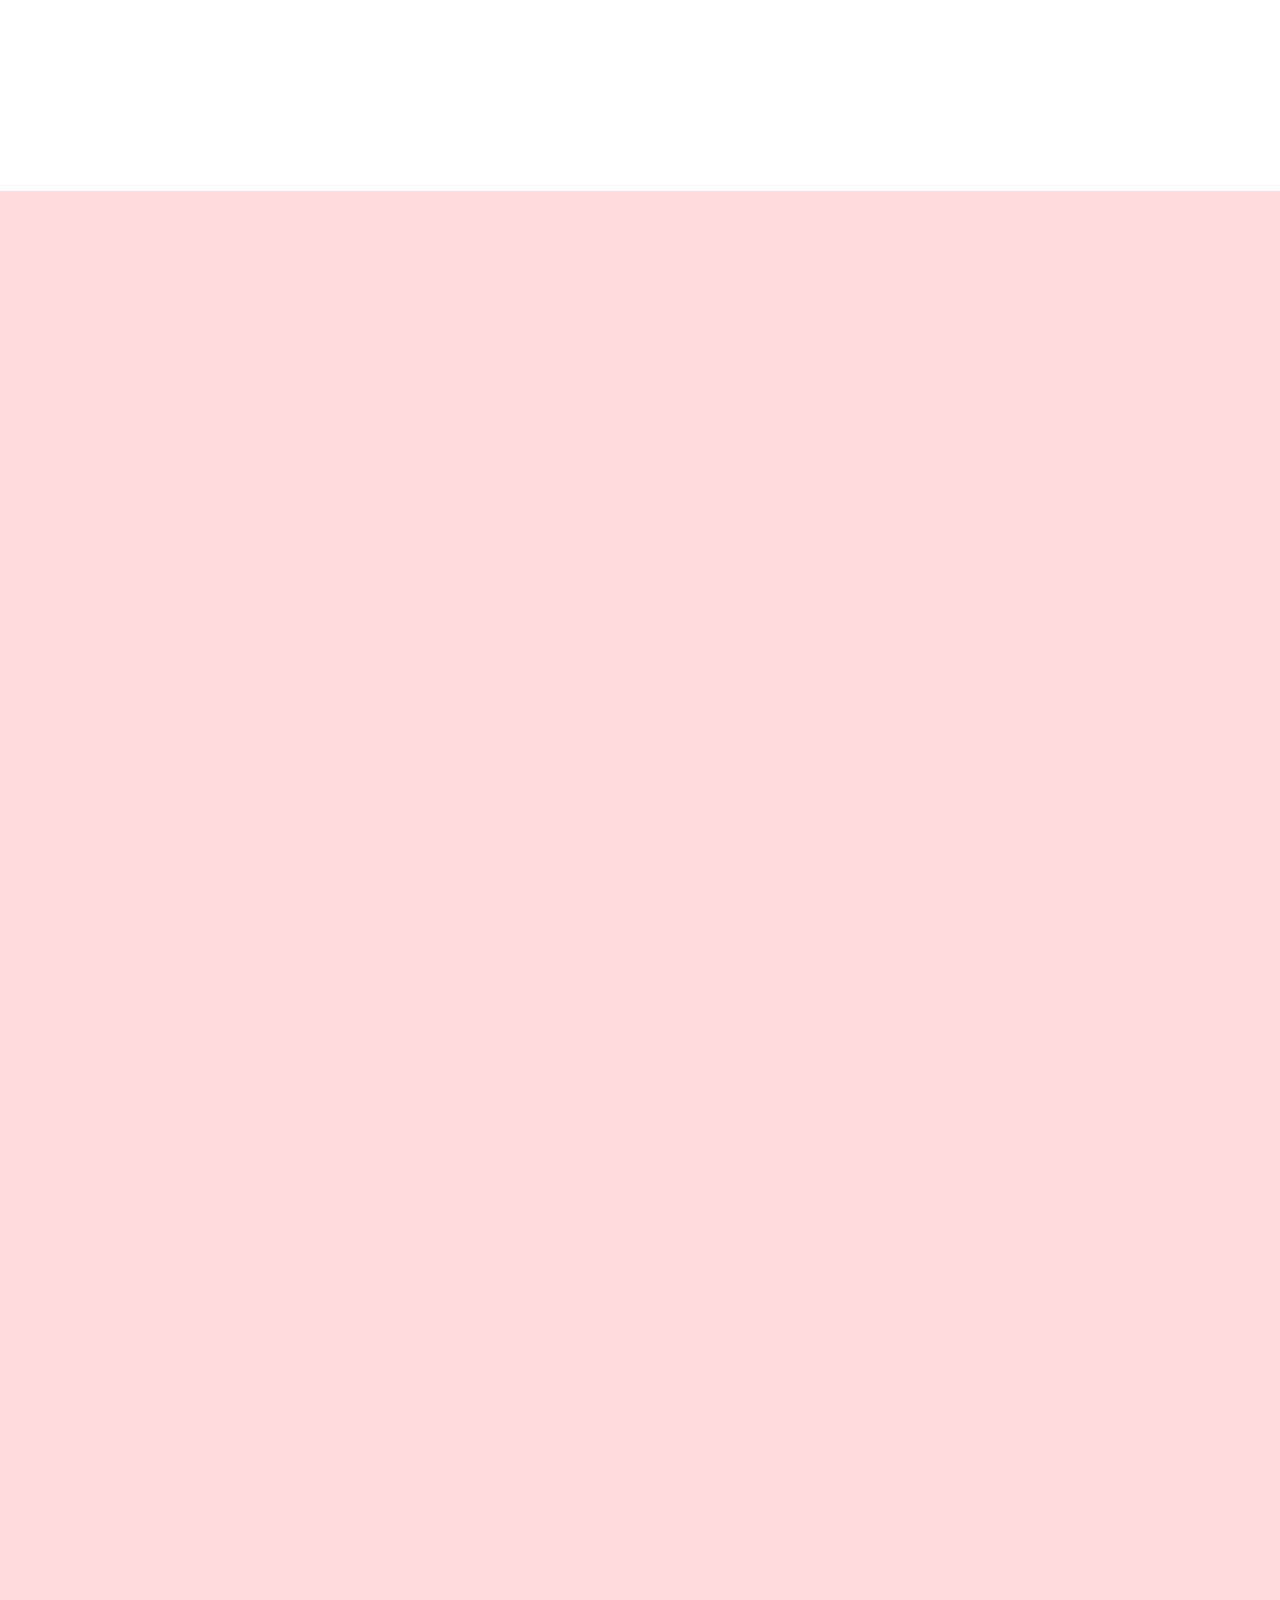
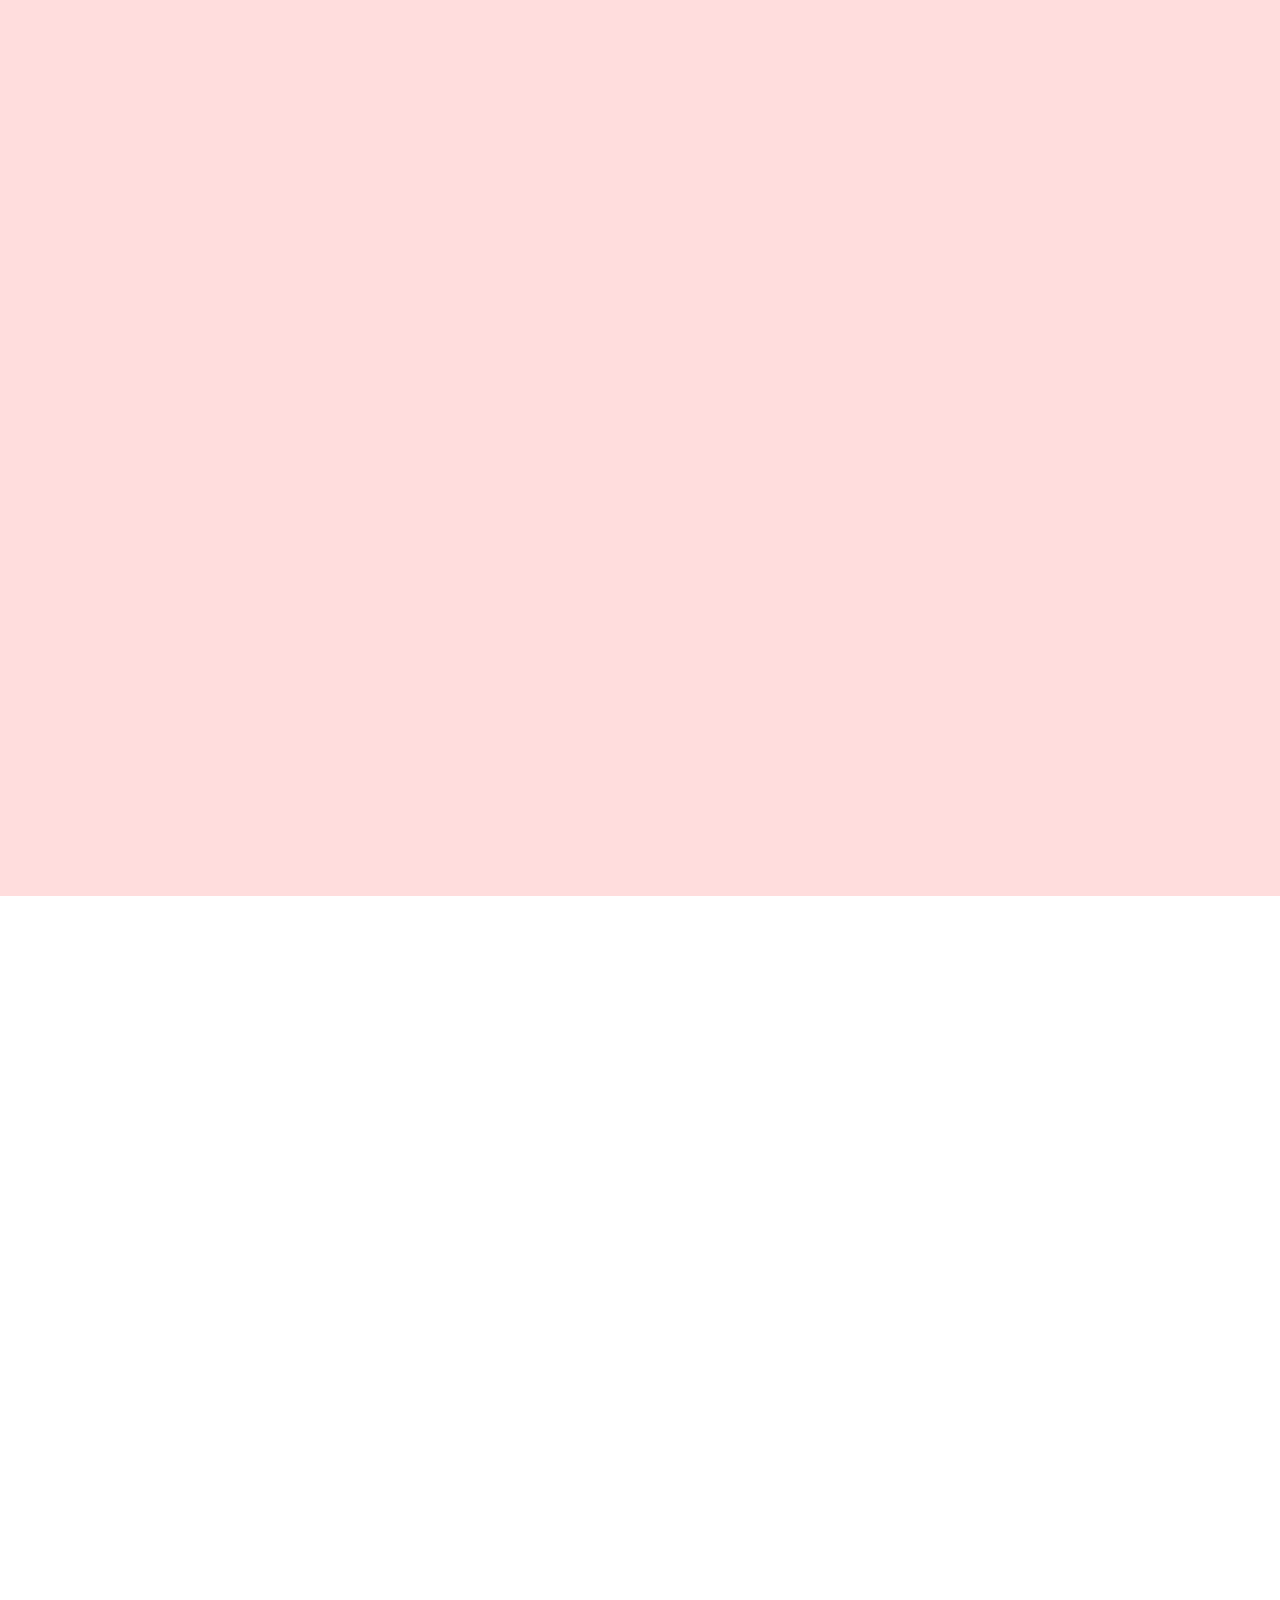
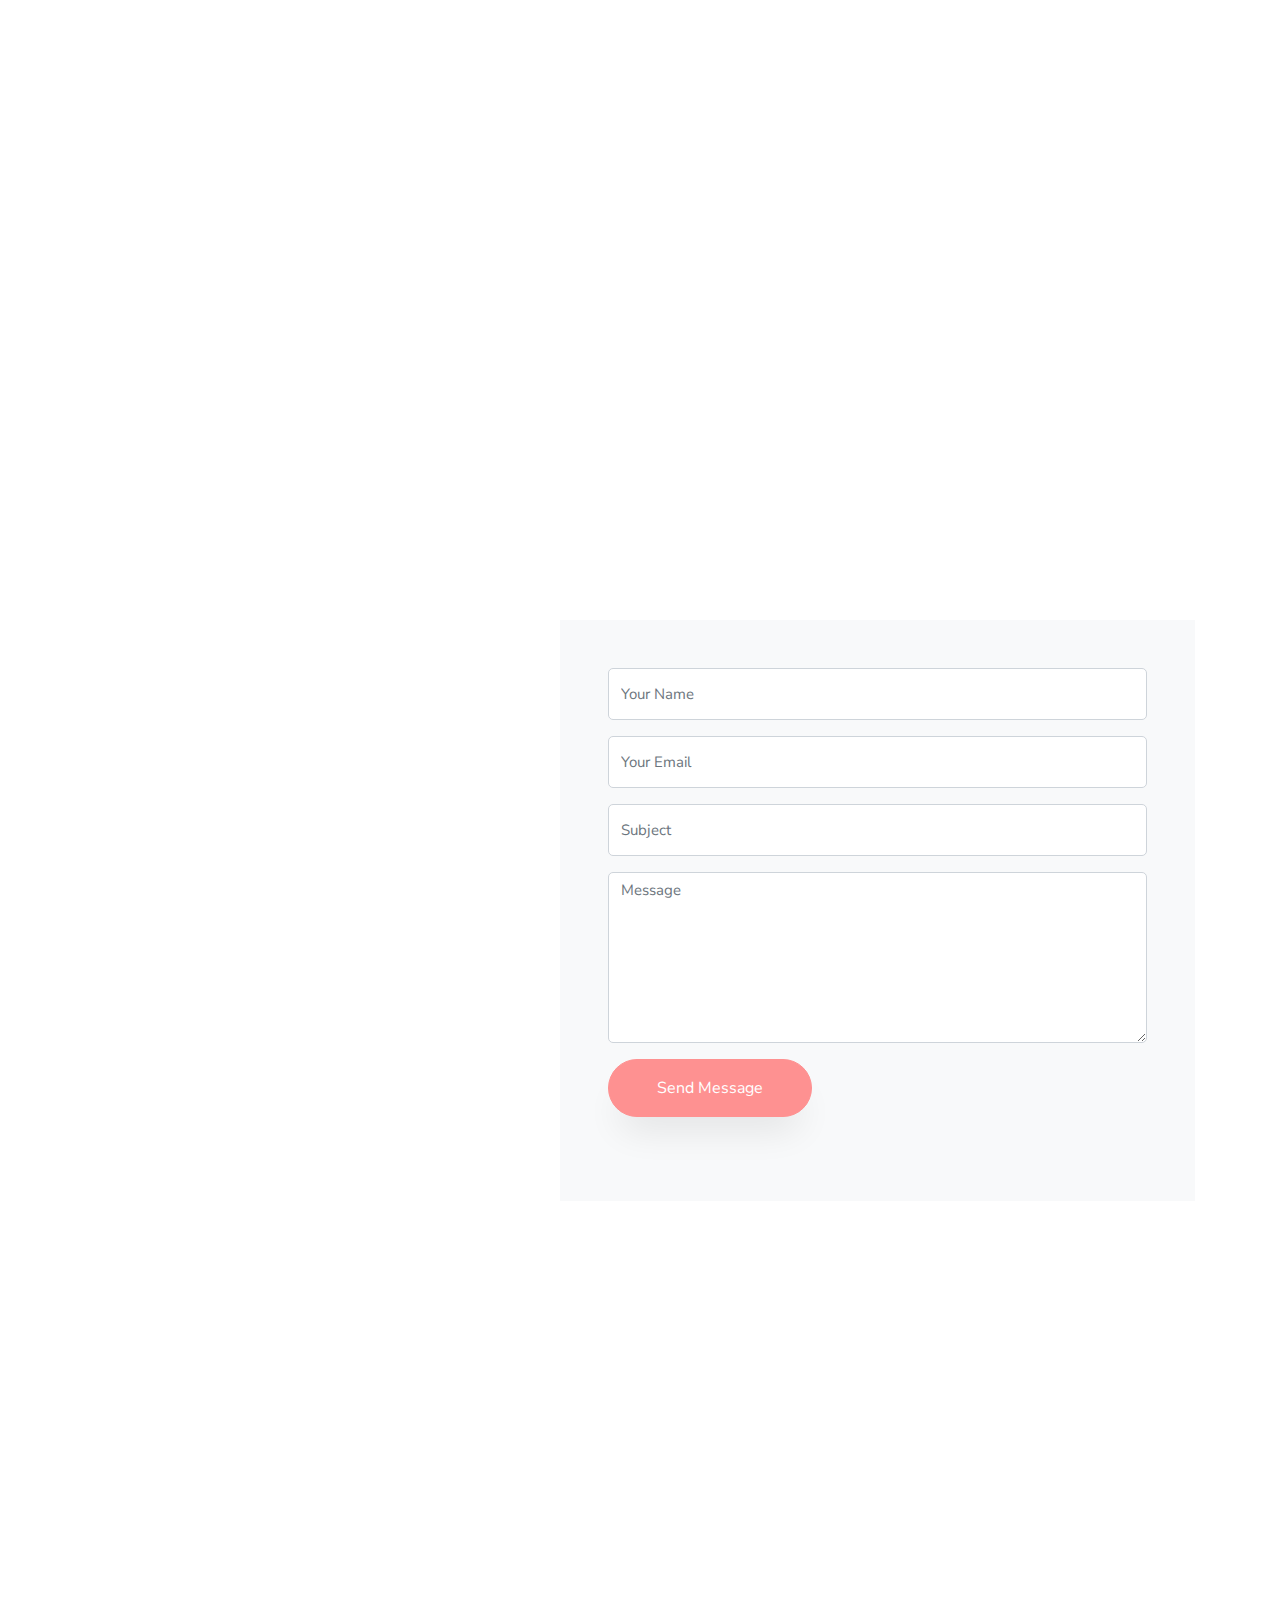
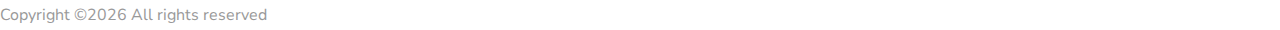
==== commit f2cb7d32: "24-nov-2020" ====
--- a/index.html
+++ b/index.html
@@ -60,7 +60,7 @@
 	          	</div>
 		          <div class="one-forth d-flex js-fullheight align-items-center ftco-animate" data-scrollax=" properties: { translateY: '70%' }">
 		          	<div class="text">
-		          		<span class="subheading">Dr. Suman Bohra</span>
+		          		<span class="subheading" style="color:#ed5555; font-weight: bold; font-size: 18px;">Dr. Suman Bohra</span>
 			            <h1 class="mb-4 mt-3"><span>"Real happiness </span>is when my patients say they are able to <span>eat comfortably</span> now<span>"</span></h1>
 			            <p></p>
 			            
@@ -136,7 +136,7 @@
     				<div class="py-md-5">
 	    				<div class="row justify-content-start pb-3">
 			          <div class="col-md-12 heading-section ftco-animate">
-			            <h2 class="mb-4" style="font-size: 34px; text-transform: capitalize;">Bringings smiles for past <span class="number" data-number="10">0</span> Years</h2>
+			            <h2 class="mb-4" style="font-size: 34px; text-transform: capitalize;">Crafting smiles for past <span class="number" data-number="10">0</span> Years</h2>
                     <p>Dr.Suman Bohra is a certified specialist in Prosthodontics. He received his Bachelor of Dental Surgery and Masters degree from Sri Ramachandra University. </p>
                       <p>A passionate and skilled clinician in the field of Dental Implants and cosmetic dentistry in which he is been trained extensively nationally and internationally. His keen interest and primary focus is minimal invasive dentistry and applications of digital dental technology  in Implant Dentistry and routine dental procedures.</p>
                        <p>He devotes most of his leisure time in achieving a perfect blend of digital technology and traditional craftsmanship. Passion for his work is quite evident in the smile of his patients. </p>
@@ -155,14 +155,14 @@
 	        <div class="col-md-12 heading-section text-center ftco-animate">
 <!-- 	        	<span class="subheading">Expertise</span>
  -->	          <h2 class="mb-4">Expertise</h2>
-	          <p>Welcome to “The Smile Dent” one of the most reputed dental clinic in Perambur (North Chennai)
+	          <p style="color:black">Welcome to “The Smile Dent” one of the most reputed dental clinic in Perambur (North Chennai)
 for all your dental problems. One stop dental solution provider with all dental specialities under one
 roof. We constantly upgrade and update ourselves in terms of knowledge and technology and leave
 no stone untouched to ensure you receive the best treatment under the finest hands be it a routine
 simple dental procedure to the most advanced and complex procedures.</p>
-<p>Our Centre’s foundation is completely built upon the trust and referrals of our patrons whom we
+<p  style="color:black">Our Centre’s foundation is completely built upon the trust and referrals of our patrons whom we
 have treated. We initially started treating an individual and eventually got an opportunity to treat
-almost all three generations of their family members- thus making us a FAMILY DENTAL CARE in its
+almost all three generations of their family members- thus making us a <b>FAMILY DENTAL CARE</b> in its
 true sense. Come experience it yourself our unique dental centre with team work at its best!</p>
 	        </div>
 	      </div>
@@ -322,14 +322,14 @@
 	              		</div>
 	              	</div>
                   <div class="coach-wrap ftco-animate d-sm-flex">
-                    <div class="img coach-img" style="background-image: url(images/braces_2.jpg);"></div>
+                    <div class="img coach-img" style="background-image: url(images/missing_22.jpg);"></div>
                     <div class="text pl-md-5">
                       <h2><a href="#">My dentures are loose is there any solution? </a></h2>
                       Dental Implants can act as an anchorage and give support to the dentures
                     </div>
                   </div>
                   <div class="coach-wrap ftco-animate d-sm-flex">
-                    <div class="img coach-img" style="background-image: url(images/braces_3.jpg);"></div>
+                    <div class="img coach-img" style="background-image: url(images/missing_11.jpg);"></div>
                     <div class="text pl-md-5">
                       <h2><a href="#">Can I get my removable dentures fully fixed?</a></h2>
                        With dental implants therapy it is now possible to get your dentures fully fixed.
@@ -756,6 +756,17 @@
 			            </div>
 			          </div>
 		          </div>
+		          <div class="col-md-12 ftco-animate">
+		          	<div class="box p-2 px-3 bg-light d-flex">
+		          		<div class="icon mr-3">
+		          			<span class="icon-clock-o"></span>
+		          		</div>
+		          		<div>
+			          		<h3 class="mb-3">Timing</h3>
+				            <p>8AM to 7PM</p>
+			            </div>
+			          </div>
+		          </div>
 
 		          <div class="col-md-12 ftco-animate">
 		          	<div class="box p-2 px-3 bg-light d-flex">
@@ -775,7 +786,7 @@
 							<a href="https://www.google.com/search?q=the+smile+dent+perambur&oq=the+smile+dent+perambur&aqs=chrome..69i57j69i64.5845j0j7&sourceid=chrome&ie=UTF-8#lrd=0x3a5265c1ce8336fb:0x4377e7e1d73a1cb3,3,,," class="nav-link" target="_"><span><img style="width:100px; height: 40px" src="images/google_review.png"/></span></a>
 						</div>
 						<div class="icon mr-3">
-	          				<a href="https://api.whatsapp.com/send?phone=+919884358810" target="_" class="nav-link"><span><img style="width:60px; height: 40px" src="images/whatsapp.png"/></span></a>
+	          				<a href="https://wa.me/919884358810?text=I need to book an appointment" target="_" class="nav-link"><span><img style="width:60px; height: 40px" src="images/whatsapp.png"/></span></a>
 	          
 			            </div>
 			          </div>
